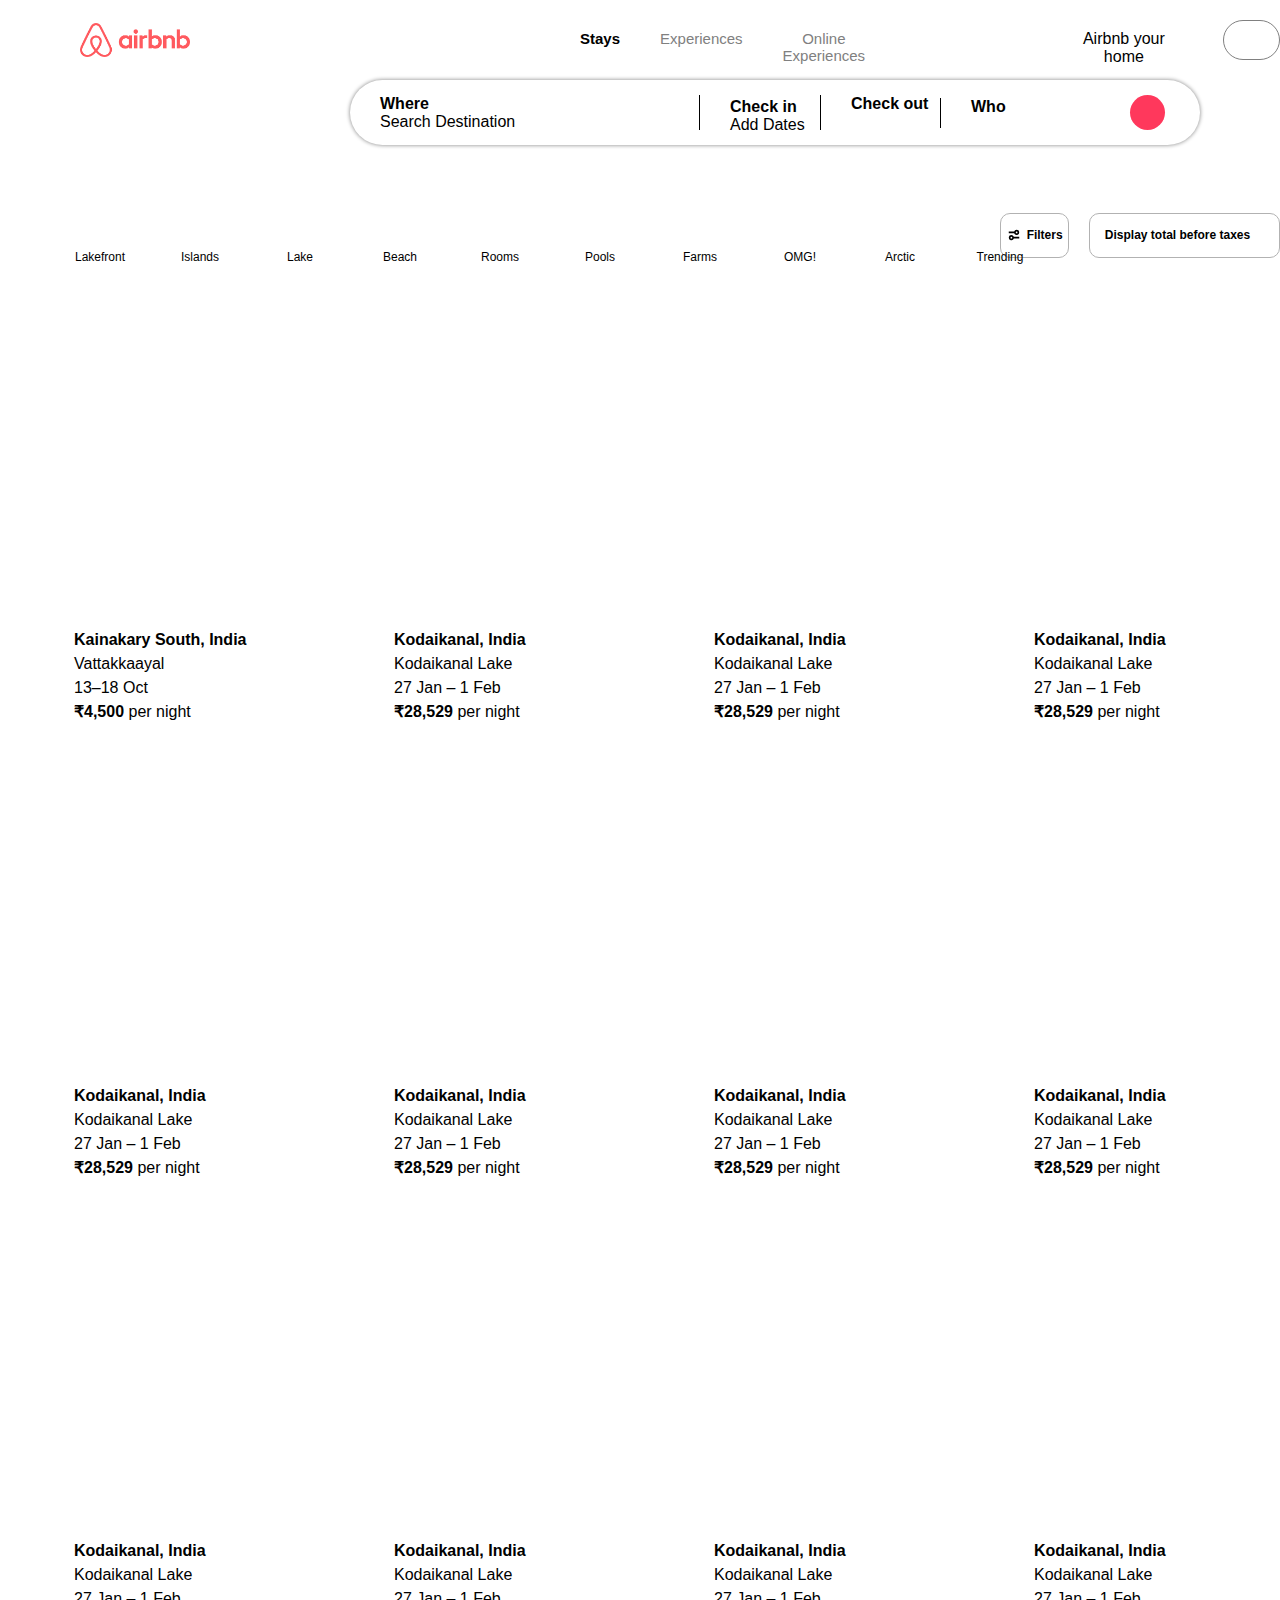
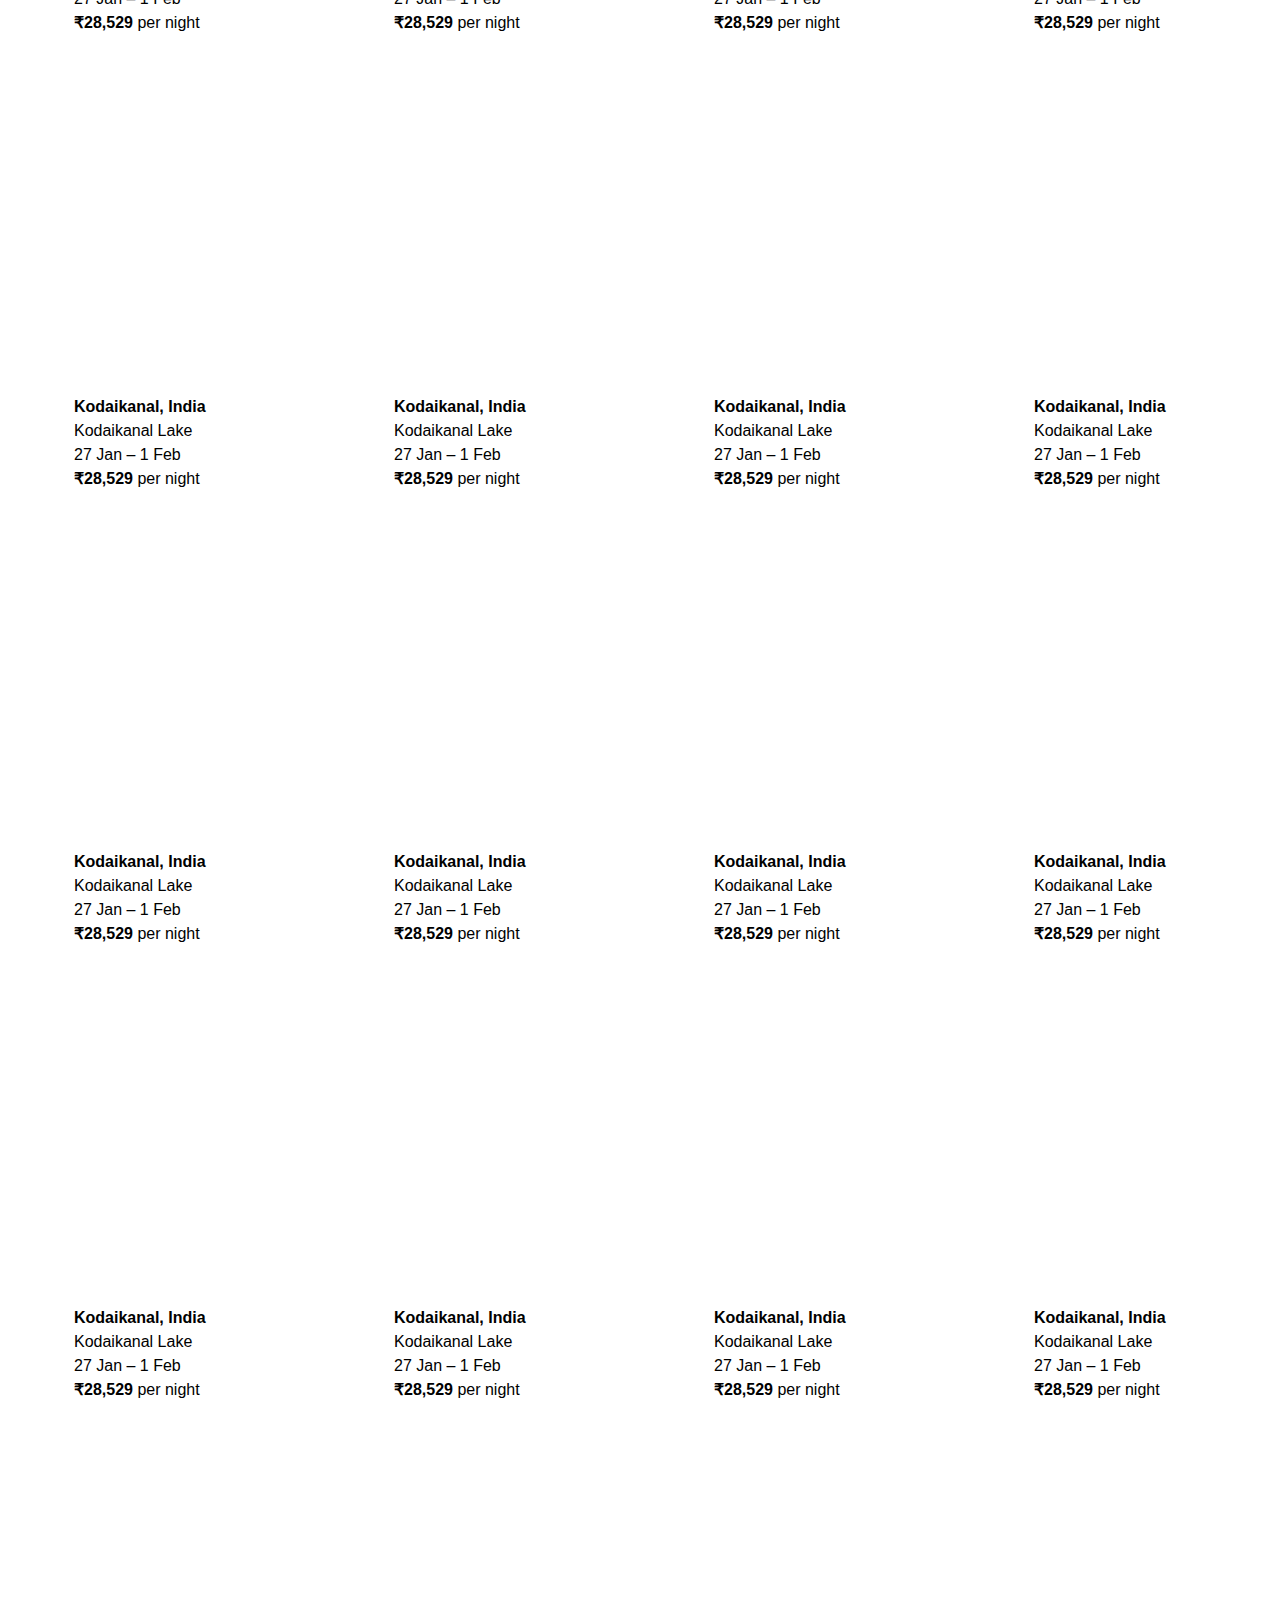
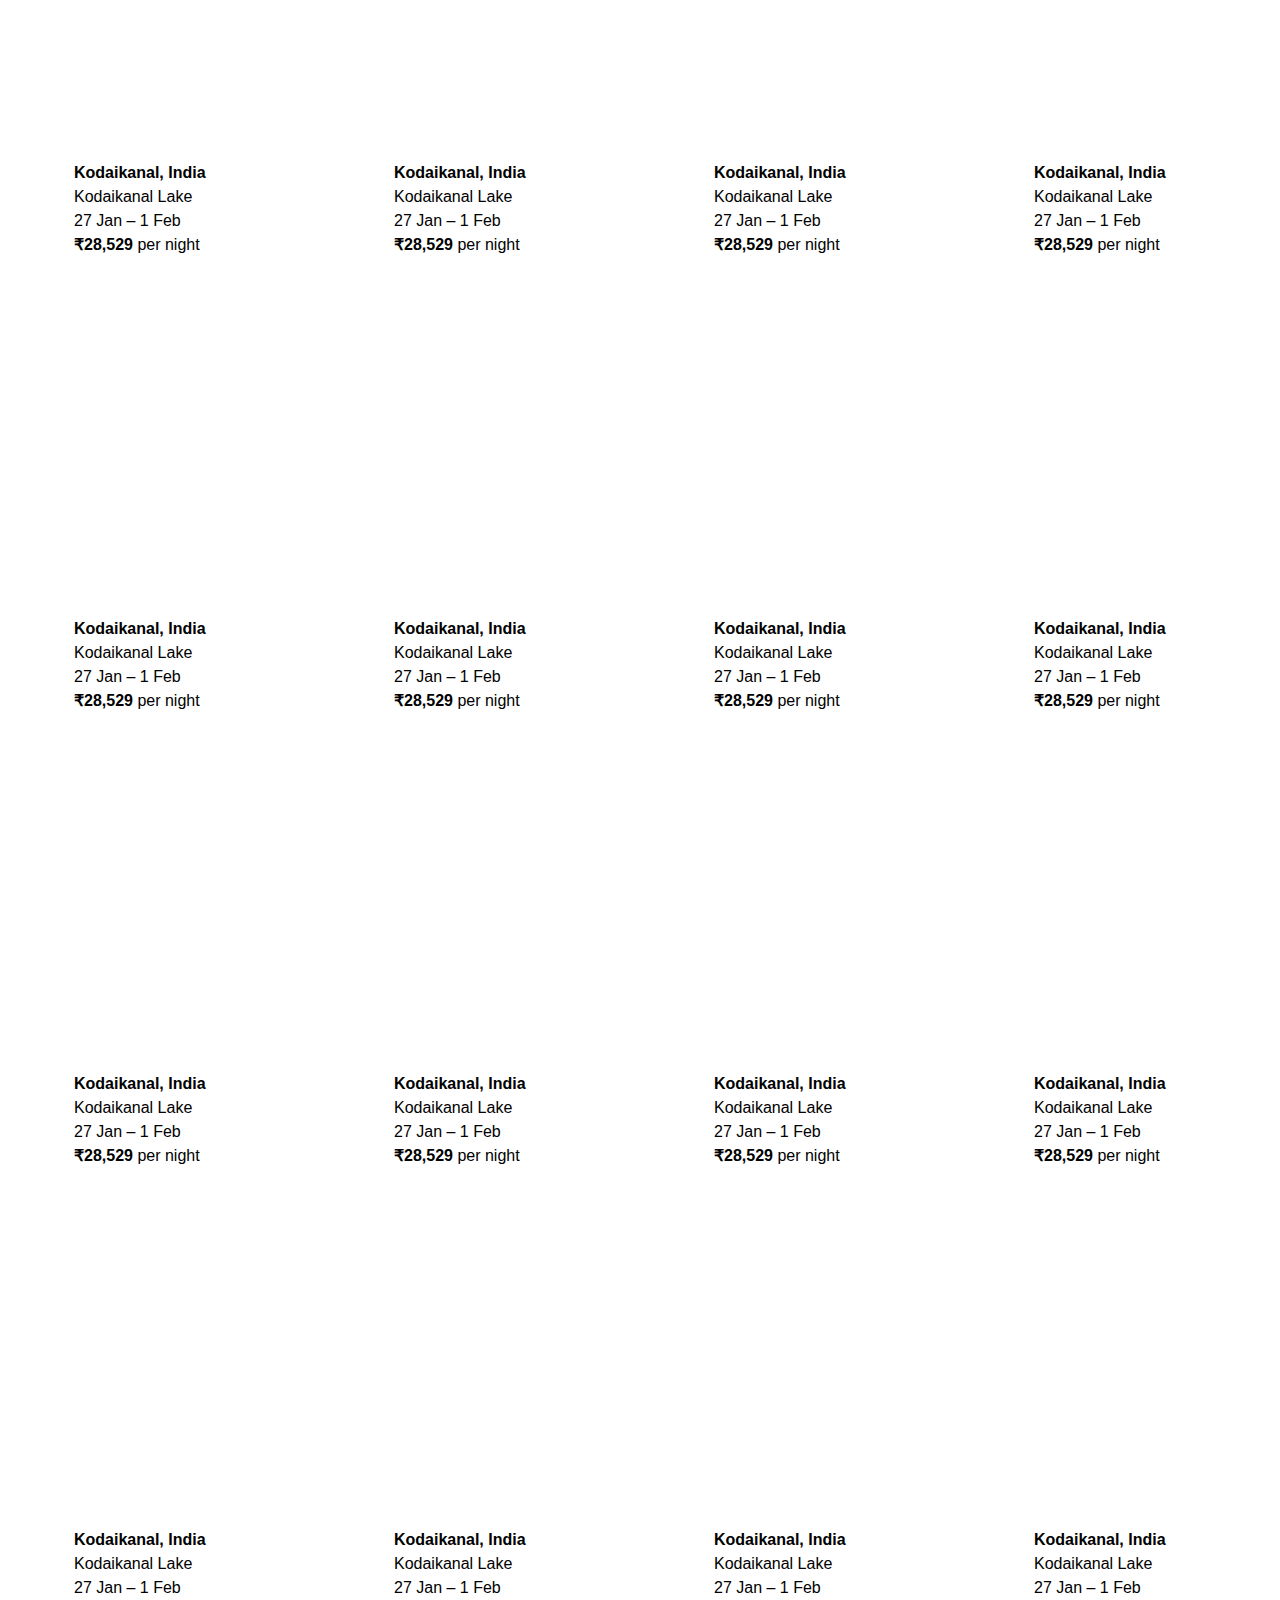
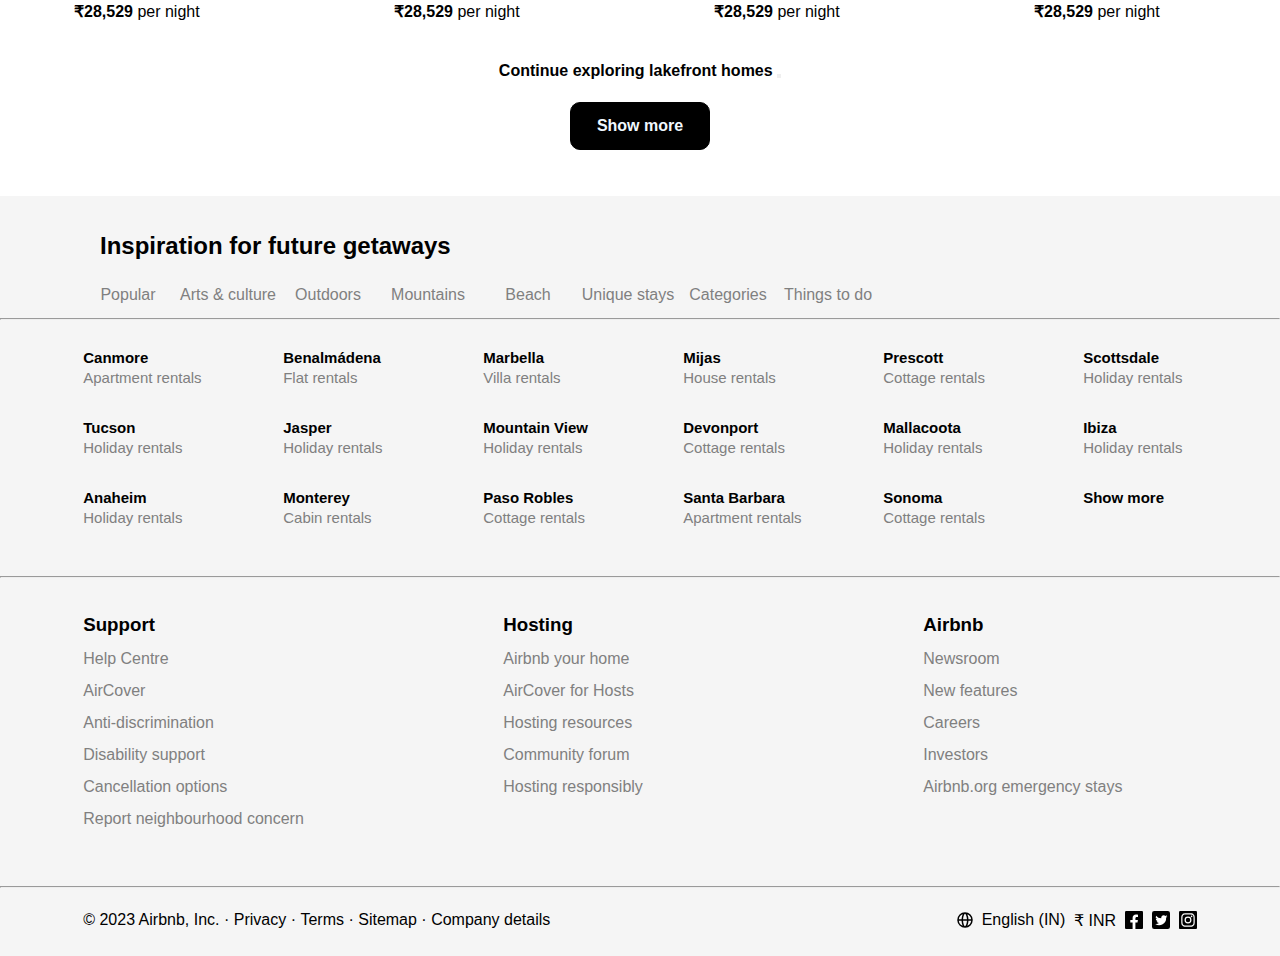
==== index.html @ 38ec82ce "stable" ====
<!DOCTYPE html>
<html lang="en">

<head>
  <meta charset="UTF-8" />
  <meta name="viewport" content="width=device-width, initial-scale=1.0" />
  <title>airbnb</title>
  <link rel="stylesheet" href="./Pages/AirbnbHome.css" />
  <link rel="stylesheet" href="https://cdnjs.cloudflare.com/ajax/libs/font-awesome/6.4.2/css/all.min.css"
    integrity="sha512-z3gLpd7yknf1YoNbCzqRKc4qyor8gaKU1qmn+CShxbuBusANI9QpRohGBreCFkKxLhei6S9CQXFEbbKuqLg0DA=="
    crossorigin="anonymous" referrerpolicy="no-referrer" />
  <link rel="icon" type="image/x-icon" href="/favicon.png">
</head>

<body>
  <header>
    <div id="header">
      <a href="/index.html">
        <div id="img1"></div>
      </a>

      <div id="navtop">
        <div class="text"><b>Stays</b></div>
        <div class="text" style="color: gray;">Experiences</div>
        <div class="text" style="color: gray;">Online Experiences</div>
      </div>
      <div id="text">Airbnb your home</div>
      <div><i class="fa-solid fa-globe" id="globe"></i></div>

      <div id="login">
        <i class="fa-solid fa-bars"></i>
        &nbsp; &nbsp;
        <a href="./Pages/Login.html">
          <i class="fa-solid fa-circle-user" style="font-size: 27px" id="user"></i>
        </a>
      </div>
    </div>
    <div id="ptsearch">
      <div id="search">
        <div class="navtext" id="navtext1">
          <b>Where</b>
          <p>Search Destination</p>
        </div>
        <div class="navtext" id="navtext2"><b>Check in</b>
          <p>Add Dates</p>
        </div>
        <div class="navtext" id="navtext3"><b>Check out</b>
          <p></p>
        </div>
        <div class="navtext" id="navtext4"><b>Who</b></div>
        <div class="slogo">
          <i class="fa-solid fa-magnifying-glass" style="color: #ffffff"></i>
        </div>
      </div>
    </div>
  </header>
  <nav>
    <div id="option">
      <div id="icon">
        <a class="icons" href="./Pages/Lakefront.html">
          <div>
            <div class="img">
              <img src="https://a0.muscache.com/pictures/677a041d-7264-4c45-bb72-52bff21eb6e8.jpg" alt="" />
            </div>
            <div class="name">Lakefront</div>
          </div>
        </a>
        <a class="icons" href="./Pages/Islands.html">
          <div>
            <div class="img">
              <img src="https://a0.muscache.com/pictures/8e507f16-4943-4be9-b707-59bd38d56309.jpg" alt="" />
            </div>
            <div class="name">Islands</div>
          </div>
        </a>
        <a class="icons" href="./Pages/Lake.html">
          <div>
            <div class="img">
              <img src="https://a0.muscache.com/pictures/a4634ca6-1407-4864-ab97-6e141967d782.jpg" alt="" />
            </div>
            <div class="name">Lake</div>
          </div>
        </a>
        <a class="icons" href="./Pages/Beach.html">
          <div>
            <div class="img">
              <img src="https://a0.muscache.com/pictures/10ce1091-c854-40f3-a2fb-defc2995bcaf.jpg" alt="" />
            </div>
            <div class="name">Beach</div>
          </div>
        </a>
        <a class="icons" href="./Pages/Rooms.html">
          <div>
            <div class="img">
              <img src="https://a0.muscache.com/pictures/7630c83f-96a8-4232-9a10-0398661e2e6f.jpg" alt="" />
            </div>
            <div class="name">Rooms</div>
          </div>
        </a>

        <a class="icons" href="./Pages/Pools.html">
          <div>
            <div class="img">
              <img src="https://a0.muscache.com/pictures/3fb523a0-b622-4368-8142-b5e03df7549b.jpg" alt="" />
            </div>
            <div class="name">Pools</div>
          </div>
        </a>

        <a class="icons" href="./Pages/Farms.html">
          <div>
            <div class="img">
              <img src="https://a0.muscache.com/pictures/aaa02c2d-9f0d-4c41-878a-68c12ec6c6bd.jpg" alt="" />
            </div>
            <div class="name">Farms</div>
          </div>
        </a>

        <a class="icons" href="./Pages/OMG!.html">
          <div>
            <div class="img">
              <img src="https://a0.muscache.com/pictures/c5a4f6fc-c92c-4ae8-87dd-57f1ff1b89a6.jpg" alt="" />
            </div>
            <div class="name">OMG!</div>
          </div>
        </a>

        <a class="icons" href="./Pages/Arctic.html">
          <div>
            <div class="img">
              <img src="https://a0.muscache.com/pictures/8b44f770-7156-4c7b-b4d3-d92549c8652f.jpg" alt="" />
            </div>
            <div class="name">Arctic</div>
          </div>
        </a>

        <a class="icons" href="./Pages/Trending.html">
          <div>
            <div class="img">
              <img src="https://a0.muscache.com/pictures/3726d94b-534a-42b8-bca0-a0304d912260.jpg" alt="" />
            </div>
            <div class="name">Trending</div>
          </div>
        </a>

      </div>
      <div id="filter">
        <svg xmlns="http://www.w3.org/2000/svg" viewBox="0 0 16 16" style="
              display: block;
              height: 14px;
              width: 14px;
              fill: currentColor;
            " aria-hidden="true" role="presentation" focusable="false">
          <path
            d="M5 8a3 3 0 0 1 2.83 2H14v2H7.83A3 3 0 1 1 5 8zm0 2a1 1 0 1 0 0 2 1 1 0 0 0 0-2zm6-8a3 3 0 1 1-2.83 4H2V4h6.17A3 3 0 0 1 11 2zm0 2a1 1 0 1 0 0 2 1 1 0 0 0 0-2z">
          </path>
        </svg>
        <span style="font-size: 12px"><b>Filters</b> </span>
      </div>
      <div id="display" style="font-size: 12px">
        <b>Display total before taxes</b>
        <span id="span"><i class="fa-solid fa-toggle-on fa-rotate-180 asd" style="color: #9a9b9e"></i></span>
      </div>
    </div>
  </nav>
  <br />
  <article>
    <div class="parent">
      <div class="child1" style="
            background-image: url(https://a0.muscache.com/im/pictures/miso/Hosting-14581361/original/7687891f-b0b4-4444-840e-86af2f0f30b9.jpeg?im_w=720);
          ">
        <i class="fa-regular fa-heart love" style="color: #ffffff"></i>
      </div>
      <div class="child2">
        <p><b>Kainakary South, India</b></p>
        <p>Vattakkaayal</p>
        <p>13–18 Oct</p>
        <p><b>₹4,500</b> per night</p>
      </div>
    </div>
    <div class="parent">
      <div class="child1" style="
            background-image: url(https://a0.muscache.com/im/pictures/miso/Hosting-51720528/original/b62b92b5-deeb-4991-a2cf-df3c7bfcbf87.jpeg?im_w=720);
          ">
        <i class="fa-regular fa-heart love" style="color: #ffffff"></i>
      </div>
      <div class="child2">
        <p><b>Kodaikanal, India</b></p>
        <p>Kodaikanal Lake</p>
        <p>27 Jan – 1 Feb</p>
        <p><b>₹28,529</b> per night</p>
      </div>
    </div>
    <div class="parent">
      <div class="child1" style="
            background-image: url(https://a0.muscache.com/im/pictures/miso/Hosting-790233667694503683/original/e338970b-805c-4fee-8dcc-8abeedc672d6.jpeg?im_w=720);
          ">
        <i class="fa-regular fa-heart love" style="color: #ffffff"></i>
      </div>
      <div class="child2">
        <p><b>Kodaikanal, India</b></p>
        <p>Kodaikanal Lake</p>
        <p>27 Jan – 1 Feb</p>
        <p><b>₹28,529</b> per night</p>
      </div>
    </div>
    <div class="parent">
      <div class="child1" style="
            background-image: url(https://a0.muscache.com/im/pictures/9a374478-fa6f-4cbb-b685-5bdcf4bbe5bd.jpg?im_w=720);
          ">
        <i class="fa-regular fa-heart love" style="color: #ffffff"></i>
      </div>
      <div class="child2">
        <p><b>Kodaikanal, India</b></p>
        <p>Kodaikanal Lake</p>
        <p>27 Jan – 1 Feb</p>
        <p><b>₹28,529</b> per night</p>
      </div>
    </div>
    <div class="parent">
      <div class="child1" style="
            background-image: url(https://a0.muscache.com/im/pictures/c035a485-ae5a-4a3f-99de-05ec44099a7c.jpg?im_w=720);
          ">
        <i class="fa-regular fa-heart love" style="color: #ffffff"></i>
      </div>
      <div class="child2">
        <p><b>Kodaikanal, India</b></p>
        <p>Kodaikanal Lake</p>
        <p>27 Jan – 1 Feb</p>
        <p><b>₹28,529</b> per night</p>
      </div>
    </div>
    <div class="parent">
      <div class="child1" style="
            background-image: url(https://a0.muscache.com/im/pictures/miso/Hosting-981108796612895780/original/a65dd65f-4eac-4738-86b7-54b2b18ed8e2.jpeg?im_w=720);
          ">
        <i class="fa-regular fa-heart love" style="color: #ffffff"></i>
      </div>
      <div class="child2">
        <p><b>Kodaikanal, India</b></p>
        <p>Kodaikanal Lake</p>
        <p>27 Jan – 1 Feb</p>
        <p><b>₹28,529</b> per night</p>
      </div>
    </div>
    <div class="parent">
      <div class="child1" style="
            background-image: url(https://a0.muscache.com/im/pictures/miso/Hosting-738146574801149853/original/679b0a7b-edd1-4e84-90ce-649faa59d637.jpeg?im_w=720);
          ">
        <i class="fa-regular fa-heart love" style="color: #ffffff"></i>
      </div>
      <div class="child2">
        <p><b>Kodaikanal, India</b></p>
        <p>Kodaikanal Lake</p>
        <p>27 Jan – 1 Feb</p>
        <p><b>₹28,529</b> per night</p>
      </div>
    </div>
    <div class="parent">
      <div class="child1" style="
            background-image: url(https://a0.muscache.com/im/pictures/66251c9b-2f50-44c4-8372-7357486e888c.jpg?im_w=720);
          ">
        <i class="fa-regular fa-heart love" style="color: #ffffff"></i>
      </div>
      <div class="child2">
        <p><b>Kodaikanal, India</b></p>
        <p>Kodaikanal Lake</p>
        <p>27 Jan – 1 Feb</p>
        <p><b>₹28,529</b> per night</p>
      </div>
    </div>
    <div class="parent">
      <div class="child1" style="
            background-image: url(https://a0.muscache.com/im/pictures/12be7d4b-763a-47ea-85a1-07f77d721aa9.jpg?im_w=720);
          ">
        <i class="fa-regular fa-heart love" style="color: #ffffff"></i>
      </div>
      <div class="child2">
        <p><b>Kodaikanal, India</b></p>
        <p>Kodaikanal Lake</p>
        <p>27 Jan – 1 Feb</p>
        <p><b>₹28,529</b> per night</p>
      </div>
    </div>
    <div class="parent">
      <div class="child1" style="
            background-image: url(https://a0.muscache.com/im/pictures/miso/Hosting-37462580/original/6c04e926-b0c4-4e48-a90d-7dc8e5907770.jpeg?im_w=720);
          ">
        <i class="fa-regular fa-heart love" style="color: #ffffff"></i>
      </div>
      <div class="child2">
        <p><b>Kodaikanal, India</b></p>
        <p>Kodaikanal Lake</p>
        <p>27 Jan – 1 Feb</p>
        <p><b>₹28,529</b> per night</p>
      </div>
    </div>
    <div class="parent">
      <div class="child1" style="
            background-image: url(https://a0.muscache.com/im/pictures/5563bb2c-cd62-4499-bbc3-d86ff58d4005.jpg?im_w=720);
          ">
        <i class="fa-regular fa-heart love" style="color: #ffffff"></i>
      </div>
      <div class="child2">
        <p><b>Kodaikanal, India</b></p>
        <p>Kodaikanal Lake</p>
        <p>27 Jan – 1 Feb</p>
        <p><b>₹28,529</b> per night</p>
      </div>
    </div>
    <div class="parent">
      <div class="child1" style="
            background-image: url(https://a0.muscache.com/im/pictures/miso/Hosting-837386024022844985/original/34de46f5-c129-496b-a33a-ca9811f4a3f8.jpeg?im_w=720);
          ">
        <i class="fa-regular fa-heart love" style="color: #ffffff"></i>
      </div>
      <div class="child2">
        <p><b>Kodaikanal, India</b></p>
        <p>Kodaikanal Lake</p>
        <p>27 Jan – 1 Feb</p>
        <p><b>₹28,529</b> per night</p>
      </div>
    </div>
    <div class="parent">
      <div class="child1" style="
            background-image: url(https://a0.muscache.com/im/pictures/8409860/c7234a9e_original.jpg?im_w=720);
          ">
        <i class="fa-regular fa-heart love" style="color: #ffffff"></i>
      </div>
      <div class="child2">
        <p><b>Kodaikanal, India</b></p>
        <p>Kodaikanal Lake</p>
        <p>27 Jan – 1 Feb</p>
        <p><b>₹28,529</b> per night</p>
      </div>
    </div>
    <div class="parent">
      <div class="child1" style="
            background-image: url(https://a0.muscache.com/im/pictures/miso/Hosting-830541419597327626/original/c94c8053-19c6-4028-8956-7acf8c6befd8.jpeg?im_w=720);
          ">
        <i class="fa-regular fa-heart love" style="color: #ffffff"></i>
      </div>
      <div class="child2">
        <p><b>Kodaikanal, India</b></p>
        <p>Kodaikanal Lake</p>
        <p>27 Jan – 1 Feb</p>
        <p><b>₹28,529</b> per night</p>
      </div>
    </div>
    <div class="parent">
      <div class="child1" style="
            background-image: url(https://a0.muscache.com/im/pictures/miso/Hosting-959232694256663425/original/07106b78-81c7-4b75-834a-9ca0a26751bb.jpeg?im_w=720);
          ">
        <i class="fa-regular fa-heart love" style="color: #ffffff"></i>
      </div>
      <div class="child2">
        <p><b>Kodaikanal, India</b></p>
        <p>Kodaikanal Lake</p>
        <p>27 Jan – 1 Feb</p>
        <p><b>₹28,529</b> per night</p>
      </div>
    </div>
    <div class="parent">
      <div class="child1" style="
            background-image: url(https://a0.muscache.com/im/pictures/miso/Hosting-54388500/original/46568818-e2eb-4e05-bf61-0a961194706a.jpeg?im_w=720);
          ">
        <i class="fa-regular fa-heart love" style="color: #ffffff"></i>
      </div>
      <div class="child2">
        <p><b>Kodaikanal, India</b></p>
        <p>Kodaikanal Lake</p>
        <p>27 Jan – 1 Feb</p>
        <p><b>₹28,529</b> per night</p>
      </div>
    </div>
    <div class="parent">
      <div class="child1" style="
            background-image: url(https://a0.muscache.com/im/pictures/miso/Hosting-924368218447045064/original/69bb902f-2f78-47c9-927d-1d5540fc2128.jpeg?im_w=720);
          ">
        <i class="fa-regular fa-heart love" style="color: #ffffff"></i>
      </div>
      <div class="child2">
        <p><b>Kodaikanal, India</b></p>
        <p>Kodaikanal Lake</p>
        <p>27 Jan – 1 Feb</p>
        <p><b>₹28,529</b> per night</p>
      </div>
    </div>
    <div class="parent">
      <div class="child1" style="
            background-image: url(https://a0.muscache.com/im/pictures/miso/Hosting-837394104624606884/original/f27e42b3-3f6c-44b6-a164-50dd96119382.jpeg?im_w=720);
          ">
        <i class="fa-regular fa-heart love" style="color: #ffffff"></i>
      </div>
      <div class="child2">
        <p><b>Kodaikanal, India</b></p>
        <p>Kodaikanal Lake</p>
        <p>27 Jan – 1 Feb</p>
        <p><b>₹28,529</b> per night</p>
      </div>
    </div>
    <div class="parent">
      <div class="child1" style="
            background-image: url(https://a0.muscache.com/im/pictures/miso/Hosting-696251951098942075/original/e7d4fe96-d6f0-444d-ae73-82921fadae4f.jpeg?im_w=720);
          ">
        <i class="fa-regular fa-heart love" style="color: #ffffff"></i>
      </div>
      <div class="child2">
        <p><b>Kodaikanal, India</b></p>
        <p>Kodaikanal Lake</p>
        <p>27 Jan – 1 Feb</p>
        <p><b>₹28,529</b> per night</p>
      </div>
    </div>
    <div class="parent">
      <div class="child1" style="
            background-image: url(https://a0.muscache.com/im/pictures/e56d3f29-8f49-4e62-adda-c90449f387cd.jpg?im_w=720);
          ">
        <i class="fa-regular fa-heart love" style="color: #ffffff"></i>
      </div>
      <div class="child2">
        <p><b>Kodaikanal, India</b></p>
        <p>Kodaikanal Lake</p>
        <p>27 Jan – 1 Feb</p>
        <p><b>₹28,529</b> per night</p>
      </div>
    </div>
    <div class="parent">
      <div class="child1" style="
            background-image: url(https://a0.muscache.com/im/pictures/miso/Hosting-28272031/original/80668523-9f10-406c-8073-707dffd18b61.jpeg?im_w=720);
          ">
        <i class="fa-regular fa-heart love" style="color: #ffffff"></i>
      </div>
      <div class="child2">
        <p><b>Kodaikanal, India</b></p>
        <p>Kodaikanal Lake</p>
        <p>27 Jan – 1 Feb</p>
        <p><b>₹28,529</b> per night</p>
      </div>
    </div>
    <div class="parent">
      <div class="child1" style="
            background-image: url(https://a0.muscache.com/im/pictures/c7c7c26a-7c4f-4b81-a7e2-0273aee20711.jpg?im_w=720);
          ">
        <i class="fa-regular fa-heart love" style="color: #ffffff"></i>
      </div>
      <div class="child2">
        <p><b>Kodaikanal, India</b></p>
        <p>Kodaikanal Lake</p>
        <p>27 Jan – 1 Feb</p>
        <p><b>₹28,529</b> per night</p>
      </div>
    </div>
    <div class="parent">
      <div class="child1" style="
            background-image: url(https://a0.muscache.com/im/pictures/75e32038-f42d-47ac-8f57-9e4a3ec4e34c.jpg?im_w=720);
          ">
        <i class="fa-regular fa-heart love" style="color: #ffffff"></i>
      </div>
      <div class="child2">
        <p><b>Kodaikanal, India</b></p>
        <p>Kodaikanal Lake</p>
        <p>27 Jan – 1 Feb</p>
        <p><b>₹28,529</b> per night</p>
      </div>
    </div>
    <div class="parent">
      <div class="child1" style="
            background-image: url(https://a0.muscache.com/im/pictures/0a8a77a4-a39d-4e36-8a6b-4b15c1367721.jpg?im_w=720);
          ">
        <i class="fa-regular fa-heart love" style="color: #ffffff"></i>
      </div>
      <div class="child2">
        <p><b>Kodaikanal, India</b></p>
        <p>Kodaikanal Lake</p>
        <p>27 Jan – 1 Feb</p>
        <p><b>₹28,529</b> per night</p>
      </div>
    </div>
    <div class="parent">
      <div class="child1" style="
            background-image: url(https://a0.muscache.com/im/pictures/4ae851cf-7f22-41df-8518-d737961866f5.jpg?im_w=720);
          ">
        <i class="fa-regular fa-heart love" style="color: #ffffff"></i>
      </div>
      <div class="child2">
        <p><b>Kodaikanal, India</b></p>
        <p>Kodaikanal Lake</p>
        <p>27 Jan – 1 Feb</p>
        <p><b>₹28,529</b> per night</p>
      </div>
    </div>
    <div class="parent">
      <div class="child1" style="
            background-image: url(https://a0.muscache.com/im/pictures/c7c7c26a-7c4f-4b81-a7e2-0273aee20711.jpg?im_w=720);
          ">
        <i class="fa-regular fa-heart love" style="color: #ffffff"></i>
      </div>
      <div class="child2">
        <p><b>Kodaikanal, India</b></p>
        <p>Kodaikanal Lake</p>
        <p>27 Jan – 1 Feb</p>
        <p><b>₹28,529</b> per night</p>
      </div>
    </div>
    <div class="parent">
      <div class="child1" style="
            background-image: url(https://a0.muscache.com/im/pictures/miso/Hosting-738161906652663341/original/6c407958-f746-4dc5-b2c9-ee14006a16eb.jpeg?im_w=720);
          ">
        <i class="fa-regular fa-heart love" style="color: #ffffff"></i>
      </div>
      <div class="child2">
        <p><b>Kodaikanal, India</b></p>
        <p>Kodaikanal Lake</p>
        <p>27 Jan – 1 Feb</p>
        <p><b>₹28,529</b> per night</p>
      </div>
    </div>
    <div class="parent">
      <div class="child1" style="
            background-image: url(https://a0.muscache.com/im/pictures/71b77a37-072e-4814-ab89-292dbe089cd9.jpg?im_w=720);
          ">
        <i class="fa-regular fa-heart love" style="color: #ffffff"></i>
      </div>
      <div class="child2">
        <p><b>Kodaikanal, India</b></p>
        <p>Kodaikanal Lake</p>
        <p>27 Jan – 1 Feb</p>
        <p><b>₹28,529</b> per night</p>
      </div>
    </div>
    <div class="parent">
      <div class="child1" style="
            background-image: url(https://a0.muscache.com/im/pictures/miso/Hosting-637521886096719561/original/869821ea-0d60-4faf-a36c-625029fbbfdc.jpeg?im_w=720);
          ">
        <i class="fa-regular fa-heart love" style="color: #ffffff"></i>
      </div>
      <div class="child2">
        <p><b>Kodaikanal, India</b></p>
        <p>Kodaikanal Lake</p>
        <p>27 Jan – 1 Feb</p>
        <p><b>₹28,529</b> per night</p>
      </div>
    </div>
    <div class="parent">
      <div class="child1" style="
            background-image: url(https://a0.muscache.com/im/pictures/miso/Hosting-801042509583503285/original/350eefde-d10a-4c8d-aafc-ec88254f5700.jpeg?im_w=720);
          ">
        <i class="fa-regular fa-heart love" style="color: #ffffff"></i>
      </div>
      <div class="child2">
        <p><b>Kodaikanal, India</b></p>
        <p>Kodaikanal Lake</p>
        <p>27 Jan – 1 Feb</p>
        <p><b>₹28,529</b> per night</p>
      </div>
    </div>
    <div class="parent">
      <div class="child1" style="
            background-image: url(https://a0.muscache.com/im/pictures/miso/Hosting-801063709527180557/original/83b99e6c-0d3c-4987-abd7-37ff3ac6fd1c.jpeg?im_w=720);
          ">
        <i class="fa-regular fa-heart love" style="color: #ffffff"></i>
      </div>
      <div class="child2">
        <p><b>Kodaikanal, India</b></p>
        <p>Kodaikanal Lake</p>
        <p>27 Jan – 1 Feb</p>
        <p><b>₹28,529</b> per night</p>
      </div>
    </div>
    <div class="parent">
      <div class="child1" style="
            background-image: url(https://a0.muscache.com/im/pictures/a2ae0935-8ea5-43a8-a111-165926c83ac7.jpg?im_w=720);
          ">
        <i class="fa-regular fa-heart love" style="color: #ffffff"></i>
      </div>
      <div class="child2">
        <p><b>Kodaikanal, India</b></p>
        <p>Kodaikanal Lake</p>
        <p>27 Jan – 1 Feb</p>
        <p><b>₹28,529</b> per night</p>
      </div>
    </div>
    <div class="parent">
      <div class="child1" style="
            background-image: url(https://a0.muscache.com/im/pictures/2d07972b-c829-456e-ba5d-f5aab0133736.jpg?im_w=720);
          ">
        <i class="fa-regular fa-heart love" style="color: #ffffff"></i>
      </div>
      <div class="child2">
        <p><b>Kodaikanal, India</b></p>
        <p>Kodaikanal Lake</p>
        <p>27 Jan – 1 Feb</p>
        <p><b>₹28,529</b> per night</p>
      </div>
    </div>
    <div class="parent">
      <div class="child1" style="
            background-image: url(https://a0.muscache.com/im/pictures/2b535348-fa20-4532-8e66-17fe78a04642.jpg?im_w=720);
          ">
        <i class="fa-regular fa-heart love" style="color: #ffffff"></i>
      </div>
      <div class="child2">
        <p><b>Kodaikanal, India</b></p>
        <p>Kodaikanal Lake</p>
        <p>27 Jan – 1 Feb</p>
        <p><b>₹28,529</b> per night</p>
      </div>
    </div>
    <div class="parent">
      <div class="child1" style="
            background-image: url(https://a0.muscache.com/im/pictures/69987904/015a422e_original.jpg?im_w=720);
          ">
        <i class="fa-regular fa-heart love" style="color: #ffffff"></i>
      </div>
      <div class="child2">
        <p><b>Kodaikanal, India</b></p>
        <p>Kodaikanal Lake</p>
        <p>27 Jan – 1 Feb</p>
        <p><b>₹28,529</b> per night</p>
      </div>
    </div>
    <div class="parent">
      <div class="child1" style="
            background-image: url(https://a0.muscache.com/im/pictures/miso/Hosting-888826359906290076/original/79c8e4be-75ea-4790-8c25-0637caa8e0de.jpeg?im_w=720);
          ">
        <i class="fa-regular fa-heart love" style="color: #ffffff"></i>
      </div>
      <div class="child2">
        <p><b>Kodaikanal, India</b></p>
        <p>Kodaikanal Lake</p>
        <p>27 Jan – 1 Feb</p>
        <p><b>₹28,529</b> per night</p>
      </div>
    </div>
    <div class="parent">
      <div class="child1" style="
            background-image: url(https://a0.muscache.com/im/pictures/miso/Hosting-948122787106885326/original/9eb89c95-b341-4d5f-be72-62cdc0924e82.jpeg?im_w=720);
          ">
        <i class="fa-regular fa-heart love" style="color: #ffffff"></i>
      </div>
      <div class="child2">
        <p><b>Kodaikanal, India</b></p>
        <p>Kodaikanal Lake</p>
        <p>27 Jan – 1 Feb</p>
        <p><b>₹28,529</b> per night</p>
      </div>
    </div>
    <div class="parent">
      <div class="child1" style="
            background-image: url(https://a0.muscache.com/im/pictures/miso/Hosting-21209715/original/4a770bd5-575b-410a-af3e-38fcf3413330.jpeg?im_w=720);
          ">
        <i class="fa-regular fa-heart love" style="color: #ffffff"></i>
      </div>
      <div class="child2">
        <p><b>Kodaikanal, India</b></p>
        <p>Kodaikanal Lake</p>
        <p>27 Jan – 1 Feb</p>
        <p><b>₹28,529</b> per night</p>
      </div>
    </div>
    <div class="parent">
      <div class="child1" style="
            background-image: url(https://a0.muscache.com/im/pictures/miso/Hosting-900512960248504013/original/b3820974-38c8-48d4-b122-48191f7dec5a.jpeg?im_w=720);
          ">
        <i class="fa-regular fa-heart love" style="color: #ffffff"></i>
      </div>
      <div class="child2">
        <p><b>Kodaikanal, India</b></p>
        <p>Kodaikanal Lake</p>
        <p>27 Jan – 1 Feb</p>
        <p><b>₹28,529</b> per night</p>
      </div>
    </div>
    <div class="parent">
      <div class="child1" style="
            background-image: url(https://a0.muscache.com/im/pictures/miso/Hosting-593008013866152184/original/2037e20c-649c-4103-a479-7fe332063b98.jpeg?im_w=720);
          ">
        <i class="fa-regular fa-heart love" style="color: #ffffff"></i>
      </div>
      <div class="child2">
        <p><b>Kodaikanal, India</b></p>
        <p>Kodaikanal Lake</p>
        <p>27 Jan – 1 Feb</p>
        <p><b>₹28,529</b> per night</p>
      </div>
    </div>
  </article>
  <br /><br /><br />
  <div id="con">
    <b>Continue exploring lakefront homes</b> <button></button>
  </div>
  <div id="show"><b>Show more</b></div>
  <br /><br />
  <footer>
    <br /><br />
    <h2 style="margin-left: 100px"><b>Inspiration for future getaways</b></h2>
    <br />
    <div id="f1">
      <div class="popular">Popular</div>
      <div class="popular">Arts & culture</div>
      <div class="popular">Outdoors</div>
      <div class="popular">Mountains</div>
      <div class="popular">Beach</div>
      <div class="popular">Unique stays</div>
      <div class="popular">Categories</div>
      <div class="popular">Things to do</div>
    </div>
    <hr />
    <br />
    <div id="f2">
      <div class="lowerfooter">
        <p><b>Canmore</b></p>
        <p class="textcolor">Apartment rentals</p>
      </div>
      <div class="lowerfooter">
        <p><b>Benalmádena</b></p>
        <p class="textcolor">Flat rentals</p>
      </div>
      <div class="lowerfooter">
        <p><b>Marbella</b></p>
        <p class="textcolor">Villa rentals</p>
      </div>
      <div class="lowerfooter">
        <p><b>Mijas</b></p>
        <p class="textcolor">House rentals</p>
      </div>
      <div class="lowerfooter">
        <p><b>Prescott</b></p>
        <p class="textcolor">Cottage rentals</p>
      </div>
      <div class="lowerfooter">
        <p><b>Scottsdale</b></p>
        <p class="textcolor">Holiday rentals</p>
      </div>
      <div class="lowerfooter">
        <p><b>Tucson</b></p>
        <p class="textcolor">Holiday rentals</p>
      </div>
      <div class="lowerfooter">
        <p><b>Jasper</b></p>
        <p class="textcolor">Holiday rentals</p>
      </div>
      <div class="lowerfooter">
        <p><b>Mountain View</b></p>
        <p class="textcolor">Holiday rentals</p>
      </div>
      <div class="lowerfooter">
        <p><b>Devonport</b></p>
        <p class="textcolor">Cottage rentals</p>
      </div>
      <div class="lowerfooter">
        <p><b>Mallacoota</b></p>
        <p class="textcolor">Holiday rentals</p>
      </div>
      <div class="lowerfooter">
        <p><b>Ibiza</b></p>
        <p class="textcolor">Holiday rentals</p>
      </div>
      <div class="lowerfooter">
        <p><b>Anaheim</b></p>
        <p class="textcolor">Holiday rentals</p>
      </div>
      <div class="lowerfooter">
        <p><b>Monterey</b></p>
        <p class="textcolor">Cabin rentals</p>
      </div>
      <div class="lowerfooter">
        <p><b>Paso Robles</b></p>
        <p class="textcolor">Cottage rentals</p>
      </div>
      <div class="lowerfooter">
        <p><b>Santa Barbara</b></p>
        <p class="textcolor">Apartment rentals</p>
      </div>
      <div class="lowerfooter">
        <p><b>Sonoma</b></p>
        <p class="textcolor">Cottage rentals</p>
      </div>
      <div class="lowerfooter">
        <p>
          <b>Show more</b><i class="fa-solid fa-chevron-down" style="color: #000000"></i>
        </p>
      </div>
    </div>
    <br />
    <hr />
    <br />
    <div id="f3">
      <div class="childf3">
        <h3>Support</h3>
        <p class="f31">Help Centre</p>
        <p class="f31">AirCover</p>
        <p class="f31">Anti-discrimination</p>
        <p class="f31">Disability support</p>
        <p class="f31">Cancellation options</p>
        <p class="f31">Report neighbourhood concern</p>
      </div>
      <div class="childf3">
        <h3>Hosting</h3>
        <p class="f31">Airbnb your home</p>
        <p class="f31">AirCover for Hosts</p>
        <p class="f31">Hosting resources</p>
        <p class="f31">Community forum</p>
        <p class="f31">Hosting responsibly</p>
      </div>
      <div class="childf3">
        <h3>Airbnb</h3>
        <p class="f31">Newsroom</p>
        <p class="f31">New features</p>
        <p class="f31">Careers</p>
        <p class="f31">Investors</p>
        <p class="f31">Airbnb.org emergency stays</p>
      </div>
    </div>
    <hr />
    <br />
    <div id="f4">
      <div id="f41">
        <div>
          © 2023 Airbnb,
          Inc.<span>&nbsp;&#183;&nbsp;</span>Privacy<span>&nbsp;&#183;&nbsp;</span>Terms<span>&nbsp;&#183;&nbsp;</span>Sitemap<span>&nbsp;&#183;&nbsp;</span>Company
          details
        </div>
      </div>
      <div id="f42">
        <svg xmlns="http://www.w3.org/2000/svg" viewBox="0 0 16 16" style="
              display: block;
              height: 16px;
              width: 16px;
              fill: currentColor;
            " aria-hidden="true" role="presentation" focusable="false">
          <path
            d="M8 .25a7.77 7.77 0 0 1 7.75 7.78 7.75 7.75 0 0 1-7.52 7.72h-.25A7.75 7.75 0 0 1 .25 8.24v-.25A7.75 7.75 0 0 1 8 .25zm1.95 8.5h-3.9c.15 2.9 1.17 5.34 1.88 5.5H8c.68 0 1.72-2.37 1.93-5.23zm4.26 0h-2.76c-.09 1.96-.53 3.78-1.18 5.08A6.26 6.26 0 0 0 14.17 9zm-9.67 0H1.8a6.26 6.26 0 0 0 3.94 5.08 12.59 12.59 0 0 1-1.16-4.7l-.03-.38zm1.2-6.58-.12.05a6.26 6.26 0 0 0-3.83 5.03h2.75c.09-1.83.48-3.54 1.06-4.81zm2.25-.42c-.7 0-1.78 2.51-1.94 5.5h3.9c-.15-2.9-1.18-5.34-1.89-5.5h-.07zm2.28.43.03.05a12.95 12.95 0 0 1 1.15 5.02h2.75a6.28 6.28 0 0 0-3.93-5.07z">
          </path>
        </svg>
        <span>&nbsp;&nbsp;</span>
        English (IN) <span>&nbsp;&nbsp;</span> ₹ INR
        <span>&nbsp;&nbsp;</span>
        <svg xmlns="http://www.w3.org/2000/svg" viewBox="0 0 32 32" style="
              display: block;
              height: 18px;
              width: 18px;
              fill: currentColor;
            " aria-label="Navigate to Facebook" role="img" focusable="false">
          <path d="M30 0a2 2 0 0 1 2 2v28a2 2 0 0 1-2 2H2a2 2 0 0 1-2-2V2a2 2 0 0 1 2-2z"></path>
          <path fill="#fff"
            d="M22.94 16H18.5v-3c0-1.27.62-2.5 2.6-2.5h2.02V6.56s-1.83-.31-3.58-.31c-3.65 0-6.04 2.21-6.04 6.22V16H9.44v4.62h4.06V32h5V20.62h3.73z">
          </path>
        </svg>
        <span>&nbsp;&nbsp;</span>
        <svg xmlns="http://www.w3.org/2000/svg" viewBox="0 0 32 32" style="
              display: block;
              height: 18px;
              width: 18px;
              fill: currentColor;
            " aria-label="Navigate to Twitter" role="img" focusable="false">
          <path d="M32 4v24a4 4 0 0 1-4 4H4a4 4 0 0 1-4-4V4a4 4 0 0 1 4-4h24a4 4 0 0 1 4 4z"></path>
          <path fill="#fff"
            d="M18.66 7.99a4.5 4.5 0 0 0-2.28 4.88A12.31 12.31 0 0 1 7.3 8.25a4.25 4.25 0 0 0 1.38 5.88c-.69 0-1.38-.13-2-.44a4.54 4.54 0 0 0 3.5 4.31 4.3 4.3 0 0 1-2 .06 4.64 4.64 0 0 0 4.19 3.13A8.33 8.33 0 0 1 5.8 23a12.44 12.44 0 0 0 19.32-11.19A7.72 7.72 0 0 0 27.3 9.5a8.3 8.3 0 0 1-2.5.75 4.7 4.7 0 0 0 2-2.5c-.87.5-1.81.87-2.81 1.06a4.5 4.5 0 0 0-5.34-.83z">
          </path>
        </svg>
        <span>&nbsp;&nbsp;</span>
        <svg xmlns="http://www.w3.org/2000/svg" viewBox="0 0 32 32" style="
              display: block;
              height: 18px;
              width: 18px;
              fill: currentColor;
            " aria-label="Navigate to Instagram" role="img" focusable="false">
          <path d="M30 0H2a2 2 0 0 0-2 2v28c0 1.1.9 2 2 2h28a2 2 0 0 0 2-2V2a2 2 0 0 0-2-2z"></path>
          <path fill="#fff"
            d="M15.71 4h1.25c2.4 0 2.85.02 3.99.07 1.28.06 2.15.26 2.91.56.79.3 1.46.72 2.13 1.38.6.6 1.08 1.33 1.38 2.13l.02.06c.28.74.48 1.58.54 2.8l.01.4c.05 1.02.06 1.63.06 4.4v.92c0 2.6-.02 3.05-.07 4.23a8.78 8.78 0 0 1-.56 2.91c-.3.8-.77 1.53-1.38 2.13a5.88 5.88 0 0 1-2.13 1.38l-.06.02c-.74.28-1.59.48-2.8.53l-.4.02c-1.02.05-1.63.06-4.4.06h-.92a73.1 73.1 0 0 1-4.23-.07 8.78 8.78 0 0 1-2.91-.56c-.8-.3-1.53-.77-2.13-1.38a5.88 5.88 0 0 1-1.38-2.13l-.02-.06a8.84 8.84 0 0 1-.54-2.8l-.01-.37A84.75 84.75 0 0 1 4 16.29v-1c0-2.62.02-3.06.07-4.24.06-1.26.26-2.13.55-2.88l.01-.03c.3-.8.77-1.53 1.38-2.13a5.88 5.88 0 0 1 2.13-1.38l.06-.02a8.84 8.84 0 0 1 2.8-.54l.37-.01C12.39 4 12.99 4 15.71 4zm.91 2.16h-1.24c-2.3 0-2.91.01-3.81.05l-.42.02c-1.17.05-1.8.25-2.23.41-.56.22-.96.48-1.38.9-.4.41-.67.8-.88 1.35l-.03.06a6.7 6.7 0 0 0-.4 2.2l-.02.45c-.04.9-.05 1.53-.05 3.94v1.08c0 2.64.02 3.05.07 4.23v.07c.06 1.13.25 1.74.42 2.16.21.56.47.96.9 1.38.4.4.8.67 1.34.88l.06.03a6.7 6.7 0 0 0 2.2.4l.45.02c.9.04 1.53.05 3.94.05h1.08c2.64 0 3.05-.02 4.23-.07h.07a6.51 6.51 0 0 0 2.16-.42c.52-.19.99-.5 1.38-.9.4-.4.67-.8.88-1.34l.03-.06a6.7 6.7 0 0 0 .4-2.2l.02-.45c.04-.9.05-1.53.05-3.94v-1.09c0-2.63-.02-3.04-.07-4.22v-.07a6.51 6.51 0 0 0-.42-2.16c-.19-.52-.5-.99-.9-1.38a3.7 3.7 0 0 0-1.34-.88l-.06-.03a6.63 6.63 0 0 0-2.16-.4l-.46-.02c-.9-.04-1.5-.05-3.8-.05zM16 9.84a6.16 6.16 0 1 1 0 12.32 6.16 6.16 0 0 1 0-12.32zM16 12a4 4 0 1 0 0 8 4 4 0 0 0 0-8zm6.4-3.85a1.44 1.44 0 1 1 0 2.88 1.44 1.44 0 0 1 0-2.88z">
          </path>
        </svg>
      </div>
    </div>
  </footer>
</body>

</html>
---- Pages/AirbnbHome.css ----
* {
    box-sizing: border-box;
    margin: 0%;
    padding: 0%;
    font-family: sans-serif;
}

#header {
    height: 80px;
    width: auto;
    /* border-bottom: 1px solid darkgrey; */
    display: flex;
    align-items: center;
    background-color: white;
    z-index: 1;
}

header {
    height: 180px;
    width: auto;
    position: sticky;
    top: 0;
}

#img1 {
    height: 35px;
    width: 110px;
    background-image: url(../download.png);
    background-size: contain;
    background-repeat: no-repeat;
    margin-left: 80px;
    /* border: 1px solid black; */
}

#navtop {
    height: 45px;
    width: 400px;
    /* border: 1px solid black; */
    margin-left: 350px;

    /* border-radius: 150px; */
    display: flex;
    align-items: center;
    /* box-shadow: 0px 0px 5px gray; */
}

.text {
    height: 30px;
    width: auto;
    /* border: 1px solid black; */
    text-align: center;
    padding-top: 5px;
    padding-left: 40px;
    font-size: 15px;
    /* border-right: 1px solid rgb(152, 151, 151); */

}

.text:hover {
    text-decoration: underline;
}

#new {
    height: 60px;
    width: 1000px;
    border: 1px black solid;
}

.slogo {
    height: 35px;
    width: 35px;
    /* border: 1px solid black; */
    border-radius: 100%;
    margin-left: 5px;
    background-color: #FF385C;
    text-align: center;
    padding-top: 9px;
}

#text {
    height: 40px;
    width: 150px;
    /* border: 1px solid black; */
    text-align: center;
    padding-top: 10px;
    margin-left: 200px;
    border-radius: 100px;
}

#text:hover {
    background-color: rgb(237, 233, 233);
}

#globe:hover {
    background-color: rgb(237, 233, 233);
}

#globe {
    height: 35px;
    width: 35px;
    /* border: 1px solid black; */
    text-align: center;
    padding-top: 9px;
    margin-left: 20px;
    border-radius: 100%;
}

#login {
    height: 40px;
    width: 70px;
    border: 0.2px solid gray;
    border-radius: 100px;
    margin-left: 20px;
    display: flex;
    align-items: center;
    padding-left: 10px;
}

#user {
    color: gray;
}

#login:hover {
    box-shadow: 0px 0px 3px gray;
}

#ptsearch {
    height: 75px;
    width: auto;
    position: sticky;
    top: 60px;
    background-color: white
}

#search {
    height: 65px;
    width: 850px;
    /* border: 1px solid black; */
    margin-left: 350px;
    border-radius: 150px;
    display: flex;
    align-items: center;
    box-shadow: 0px 0px 4px gray;
    background-color: white;
}



#navtext1 {
    padding-left: 30px;
    padding-bottom: 35px;
    width: 350px;
    height: 30px;
    border-right: 1px black solid;
}

#navtext2 {
    padding-left: 30px;
    width: 120px;
    height: 30px;
    /* border-right: 1px black solid; */
}

#navtext3 {
    padding-left: 30px;
    padding-bottom: 35px;
    width: 120px;
    height: 30px;
    border-left: 1px black solid;
}

#navtext4 {
    padding-left: 30px;
    height: 30px;
    width: 140px;
    border-left: 1px black solid;
}

.slogo {
    margin-left: 50px;
    size: 50px;
}

nav {
    height: 110px;
    width: 100%;
    background-color: white;
    position: sticky;
    top: 150px;
    /* padding-left: 50px; */
}

#option {
    height: 110px;
    width: 100%;
    /* background-color: aquamarine; */
    align-items: center;
    display: flex;
}

#icon {
    height: 110px;
    width: 1130px;
    /* background-color: aqua; */
    display: flex;
}

.icons {
    height: 110px;
    width: 100px;
    /* border: 1px black solid; */
    position: relative;
    left: 50px;
    text-decoration: none;
    color: black;
}

.icons:hover {
    border-bottom: 2px solid gray;

}

img {
    height: 25px;
    /* border: 1px black solid; */
    position: absolute;
    left: 37.5px;
    top: 35px;
    color: gray;

}

.name {
    height: 40px;
    width: 100%;
    /* border: 1px black solid; */
    margin-top: 70px;
    text-align: center;
    font-size: 12px;
}

#filter {
    height: 45px;
    width: 80px;
    border: 1px solid rgb(178, 178, 178);
    /* padding-top: 12px; */
    display: flex;
    border-radius: 10px;
    align-items: center;
    justify-content: space-evenly;
}

#display {
    height: 45px;
    width: 220px;
    border: 1px solid rgb(178, 178, 178);
    margin-left: 20px;
    border-radius: 10px;
    display: flex;
    align-items: center;
    justify-content: space-evenly;
}

#span {
    font-size: 30px;
}


article {
    height: 4500px;
    width: 90%;
    margin-left: 5%;
    /* background-color: chocolate; */
    display: grid;
    grid-template-columns: 320px 320px 320px 320px;
    grid-template-rows: 400px;
    align-content: space-between;
    justify-content: space-between;
}

.parent {
    height: 400px;
    width: 320px;
    /* border: 1px solid black; */
}

.child1 {
    height: 320px;
    width: 320px;
    /* border: 1px solid red; */
    border-radius: 15px;
    background-size: cover;
    background-repeat: no-repeat;
}

.love {
    margin-top: 18px;
    margin-left: 280px;
    font-size: 22px;
}

.child2 {
    height: 100px;
    width: 320px;
    /* border: 1px solid black; */
    line-height: 1.5;
    padding-left: 10px;
}

#con {
    height: 30px;
    width: auto;
    text-align: center;

}

#show {
    height: 48px;
    width: 140px;
    border: 1px solid black;
    margin: 10px auto;
    text-align: center;
    padding-top: 14px;
    background-color: black;
    color: aliceblue;
    border-radius: 10px;
}

footer {
    height: 760px;
    width: auto;
    background-color: whitesmoke;
}

#f1 {
    display: flex;
    height: 40px;
    width: 80%;
    /* border: 1px black solid; */
    margin-left: 78px;
}

.popular {
    height: 40px;
    width: 100px;
    /* border: 1px solid black; */
    font-size: medium;
    text-align: center;
    padding-top: 8px;
    color: gray;
}

.popular:hover {
    border-bottom: 3px black solid;
}

#f2 {
    height: 200px;
    width: 87%;
    /* background-color: aquamarine; */
    margin: 10px auto;
    display: grid;
    grid-template-columns: 200px 200px 200px 200px 200px 200px;
    grid-template-rows: 70px 70px 70px;
    align-content: space-between;
    justify-content: space-between;
}

.lowerfooter {
    /* border: 1px solid black; */
    line-height: 1.3;
    font-size: 15px;
}

.textcolor {
    color: gray;
}

#f3 {
    height: 270px;
    width: 87%;
    /* background-color: blue; */
    margin: 10px auto;
    display: grid;
    grid-template-columns: 420px 420px 420px;
    grid-template-rows: 200px;
    align-content: space-between;
    justify-content: space-between;

}

.childf3 {
    /* border: 1px solid black; */
    line-height: 2;
}

.f31 {
    color: gray;

}

.f31:hover {
    text-decoration: underline;

}

#f4 {
    height: 30px;
    width: 87%;
    /* border: 1px solid black; */
    margin: 0px auto;
    display: flex;
    justify-content: space-between;
}

#f41 {
    height: 28px;
    width: 50%;
    /* border: 1px solid black; */
    display: flex;
    align-items: center;
}

#f42 {
    height: 28px;
    width: 30%;
    /* border: 1px solid black; */
    display: flex;
    align-items: center;
    justify-content: flex-end;
}
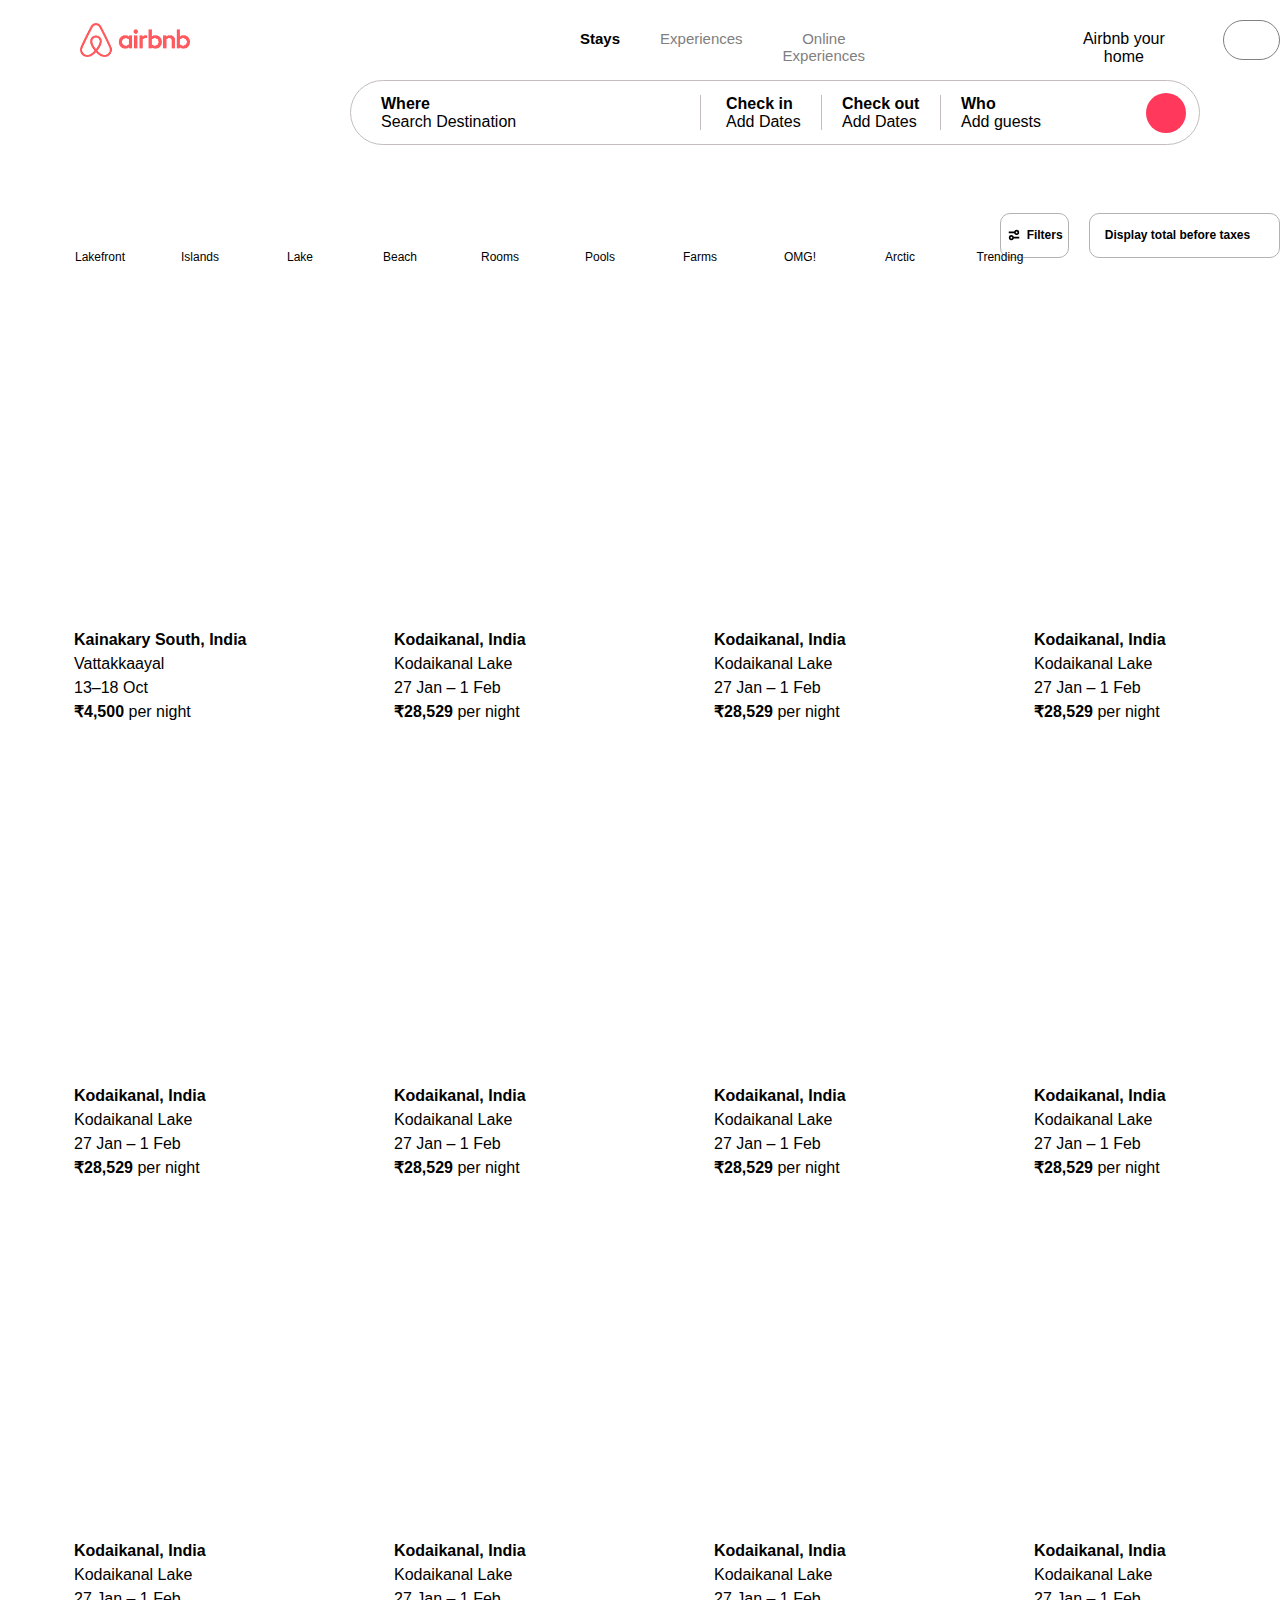
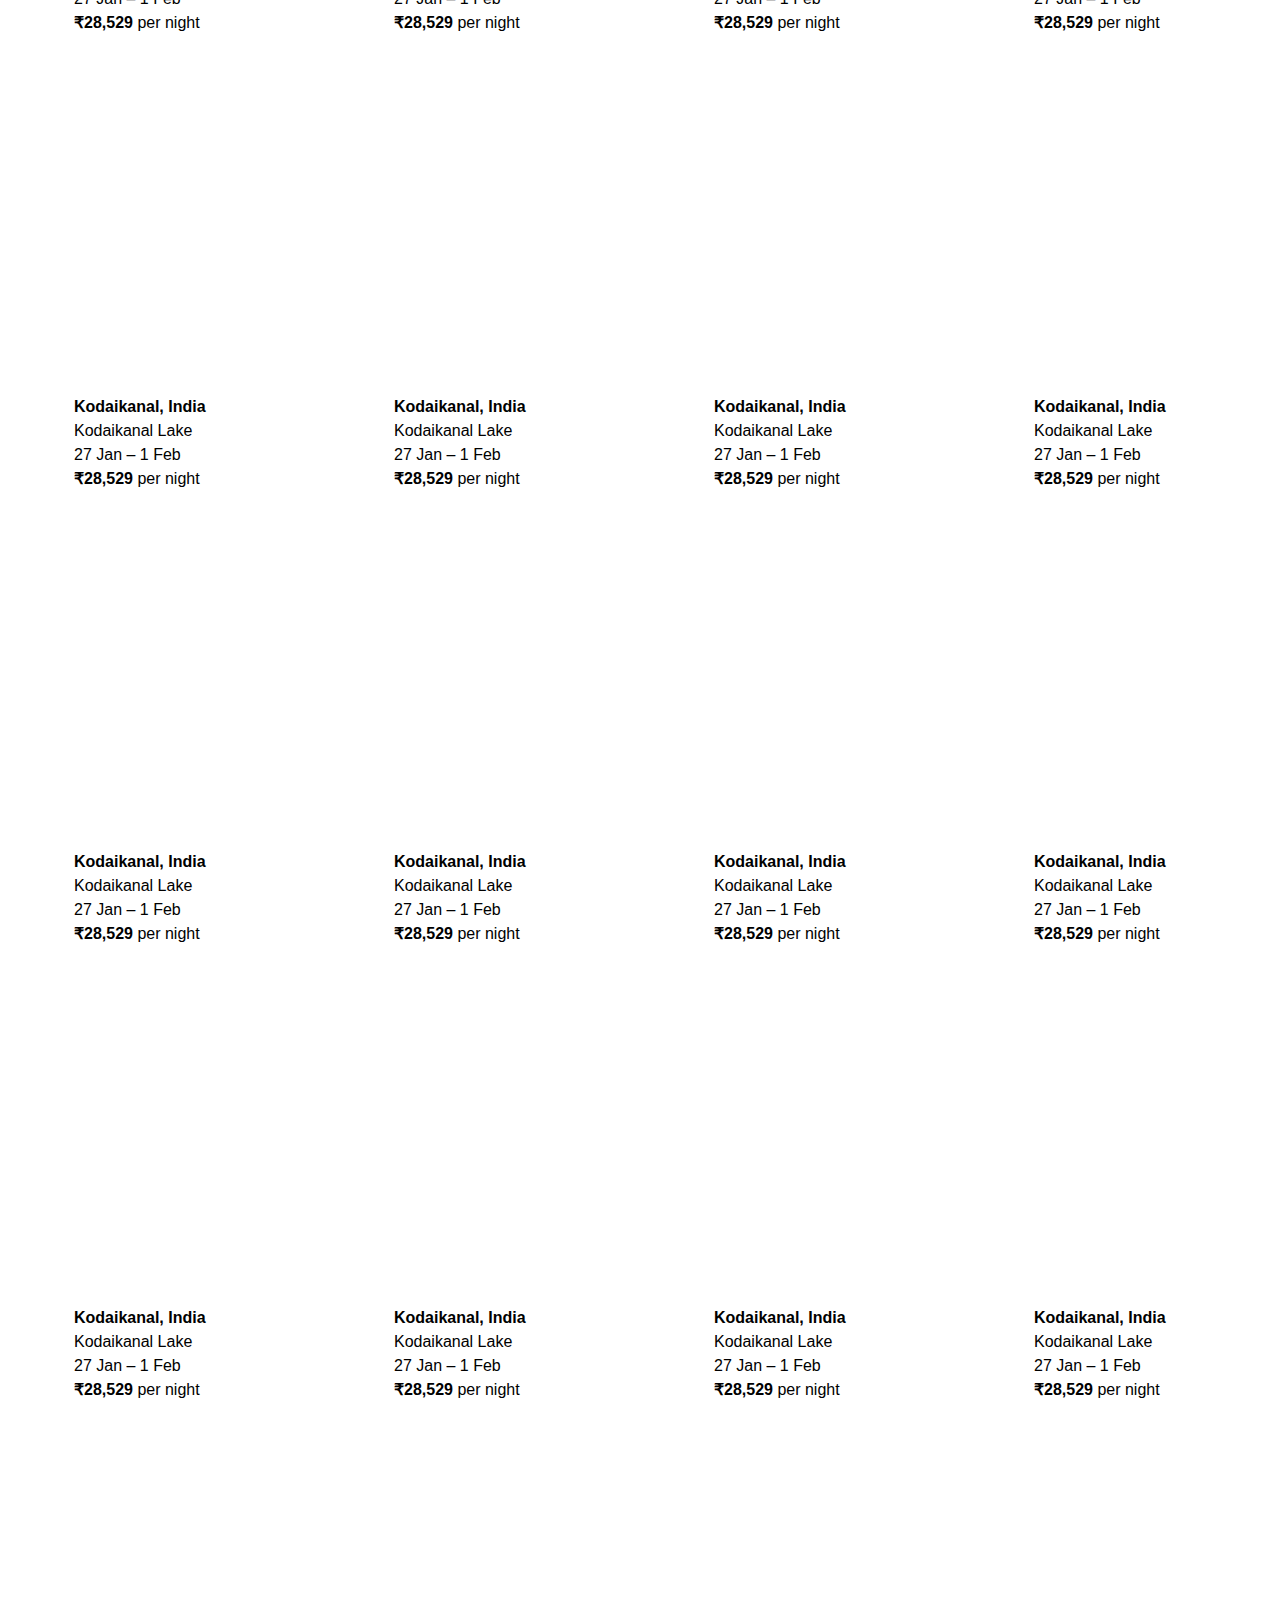
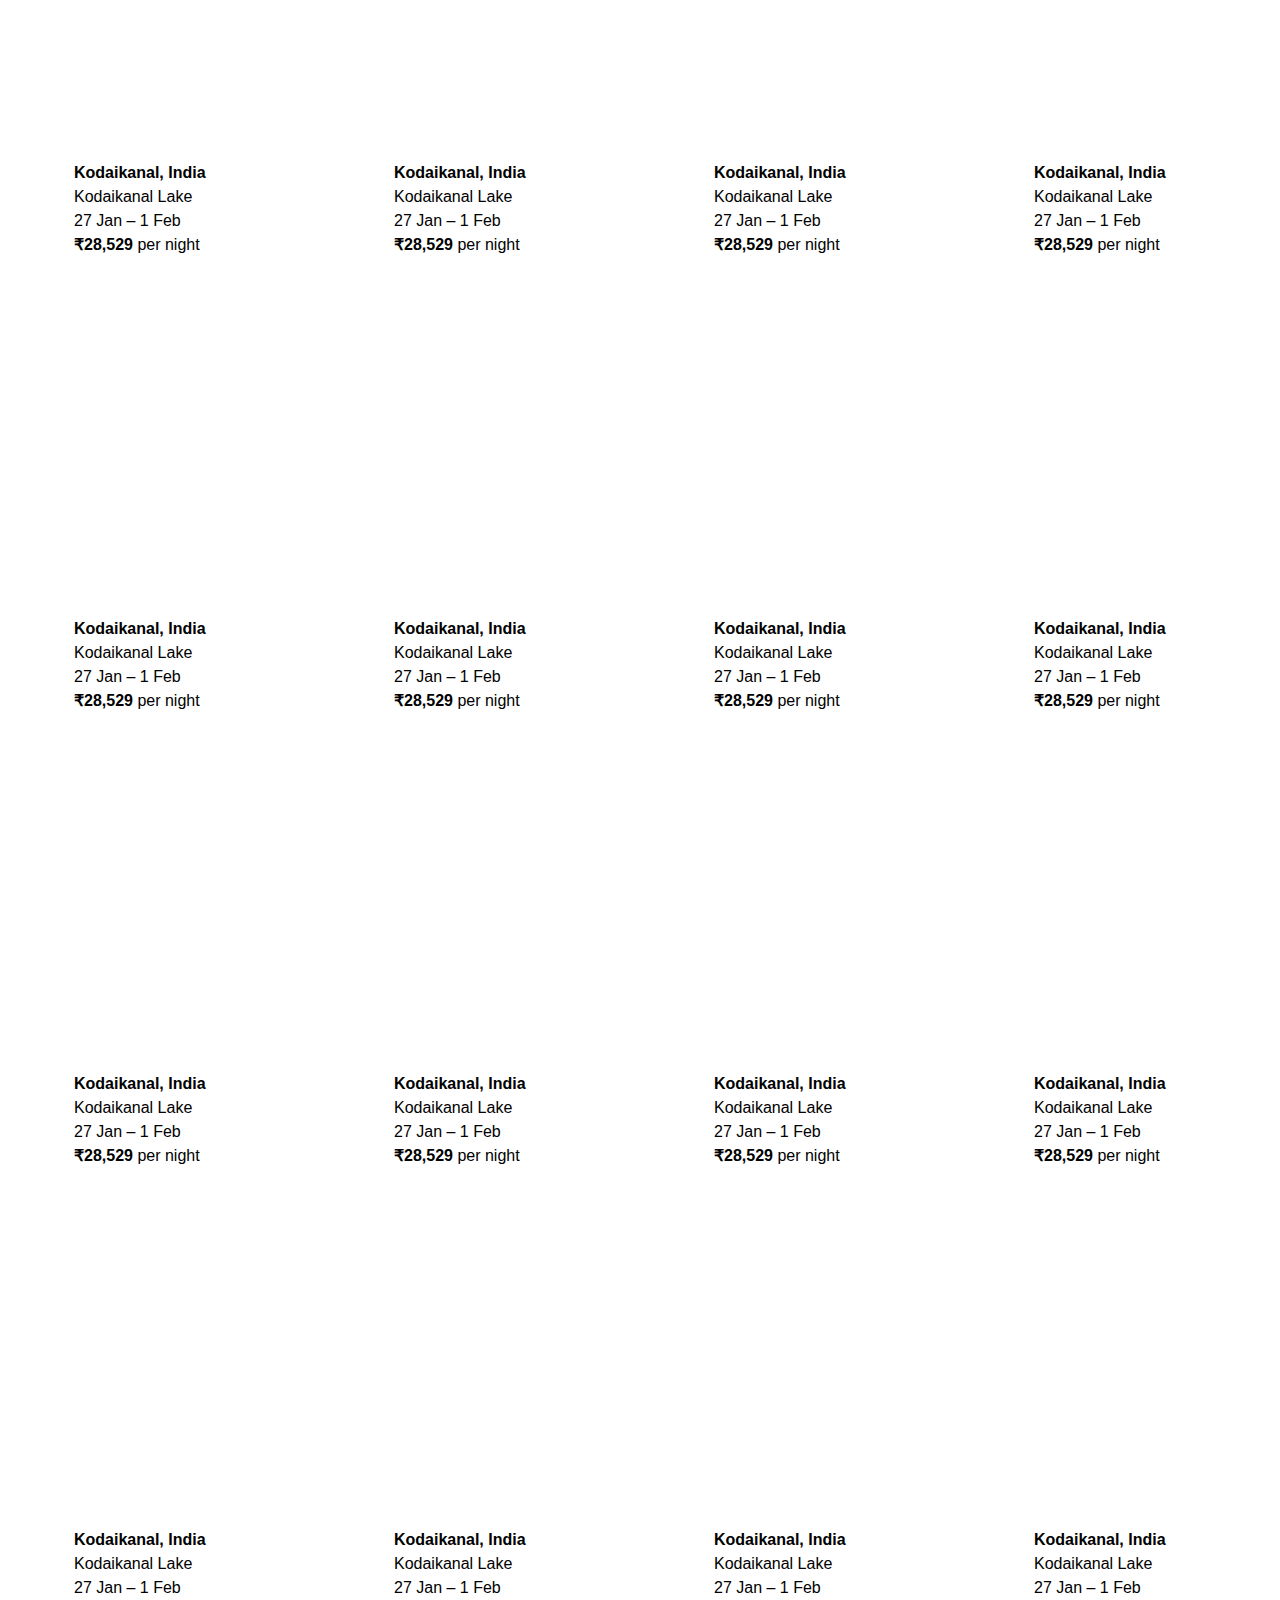
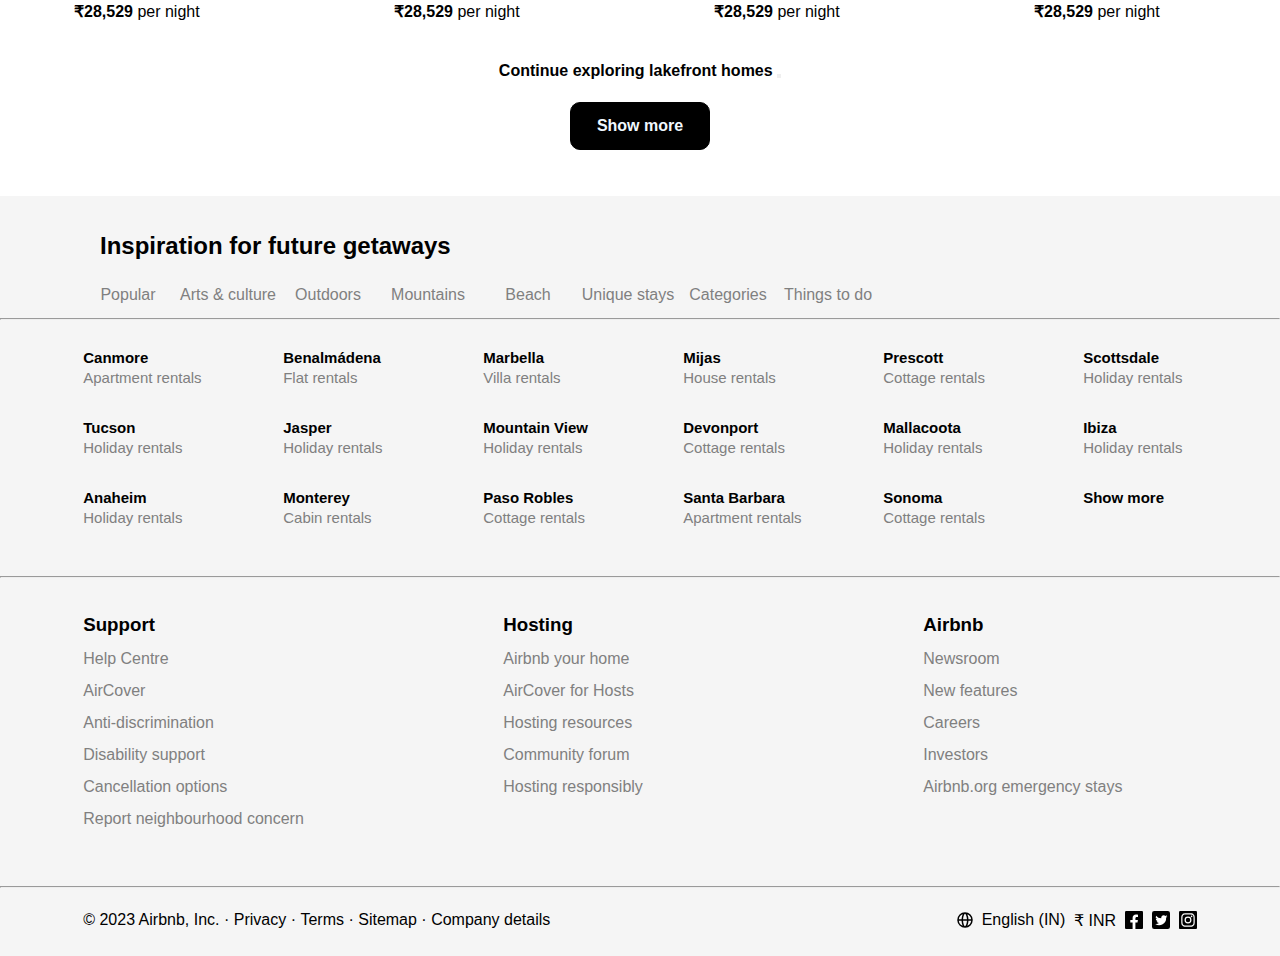
==== commit ebfd7ef9: "modified" ====
--- a/index.html
+++ b/index.html
@@ -1,880 +1,1090 @@
 <!DOCTYPE html>
 <html lang="en">
+  <head>
+    <meta charset="UTF-8" />
+    <meta name="viewport" content="width=device-width, initial-scale=1.0" />
+    <title>Airnb</title>
+    <link rel="stylesheet" href="./Pages/AirbnbHome.css" />
+    <link
+      rel="stylesheet"
+      href="https://cdnjs.cloudflare.com/ajax/libs/font-awesome/6.4.2/css/all.min.css"
+      integrity="sha512-z3gLpd7yknf1YoNbCzqRKc4qyor8gaKU1qmn+CShxbuBusANI9QpRohGBreCFkKxLhei6S9CQXFEbbKuqLg0DA=="
+      crossorigin="anonymous"
+      referrerpolicy="no-referrer"
+    />
+    <link rel="icon" type="image/x-icon" href="/favicon.png" />
+  </head>
 
-<head>
-  <meta charset="UTF-8" />
-  <meta name="viewport" content="width=device-width, initial-scale=1.0" />
-  <title>airbnb</title>
-  <link rel="stylesheet" href="./Pages/AirbnbHome.css" />
-  <link rel="stylesheet" href="https://cdnjs.cloudflare.com/ajax/libs/font-awesome/6.4.2/css/all.min.css"
-    integrity="sha512-z3gLpd7yknf1YoNbCzqRKc4qyor8gaKU1qmn+CShxbuBusANI9QpRohGBreCFkKxLhei6S9CQXFEbbKuqLg0DA=="
-    crossorigin="anonymous" referrerpolicy="no-referrer" />
-  <link rel="icon" type="image/x-icon" href="/favicon.png">
-</head>
-
-<body>
-  <header>
-    <div id="header">
-      <a href="/index.html">
-        <div id="img1"></div>
-      </a>
-
-      <div id="navtop">
-        <div class="text"><b>Stays</b></div>
-        <div class="text" style="color: gray;">Experiences</div>
-        <div class="text" style="color: gray;">Online Experiences</div>
-      </div>
-      <div id="text">Airbnb your home</div>
-      <div><i class="fa-solid fa-globe" id="globe"></i></div>
-
-      <div id="login">
-        <i class="fa-solid fa-bars"></i>
-        &nbsp; &nbsp;
-        <a href="./Pages/Login.html">
-          <i class="fa-solid fa-circle-user" style="font-size: 27px" id="user"></i>
-        </a>
-      </div>
-    </div>
-    <div id="ptsearch">
-      <div id="search">
-        <div class="navtext" id="navtext1">
-          <b>Where</b>
-          <p>Search Destination</p>
-        </div>
-        <div class="navtext" id="navtext2"><b>Check in</b>
-          <p>Add Dates</p>
-        </div>
-        <div class="navtext" id="navtext3"><b>Check out</b>
-          <p></p>
-        </div>
-        <div class="navtext" id="navtext4"><b>Who</b></div>
-        <div class="slogo">
-          <i class="fa-solid fa-magnifying-glass" style="color: #ffffff"></i>
-        </div>
-      </div>
-    </div>
-  </header>
-  <nav>
-    <div id="option">
-      <div id="icon">
-        <a class="icons" href="./Pages/Lakefront.html">
-          <div>
-            <div class="img">
-              <img src="https://a0.muscache.com/pictures/677a041d-7264-4c45-bb72-52bff21eb6e8.jpg" alt="" />
-            </div>
-            <div class="name">Lakefront</div>
-          </div>
-        </a>
-        <a class="icons" href="./Pages/Islands.html">
-          <div>
-            <div class="img">
-              <img src="https://a0.muscache.com/pictures/8e507f16-4943-4be9-b707-59bd38d56309.jpg" alt="" />
-            </div>
-            <div class="name">Islands</div>
-          </div>
-        </a>
-        <a class="icons" href="./Pages/Lake.html">
-          <div>
-            <div class="img">
-              <img src="https://a0.muscache.com/pictures/a4634ca6-1407-4864-ab97-6e141967d782.jpg" alt="" />
-            </div>
-            <div class="name">Lake</div>
-          </div>
-        </a>
-        <a class="icons" href="./Pages/Beach.html">
-          <div>
-            <div class="img">
-              <img src="https://a0.muscache.com/pictures/10ce1091-c854-40f3-a2fb-defc2995bcaf.jpg" alt="" />
-            </div>
-            <div class="name">Beach</div>
-          </div>
-        </a>
-        <a class="icons" href="./Pages/Rooms.html">
-          <div>
-            <div class="img">
-              <img src="https://a0.muscache.com/pictures/7630c83f-96a8-4232-9a10-0398661e2e6f.jpg" alt="" />
-            </div>
-            <div class="name">Rooms</div>
-          </div>
+  <body>
+    <header>
+      <div id="header">
+        <a href="/index.html">
+          <div id="img1"></div>
         </a>
 
-        <a class="icons" href="./Pages/Pools.html">
-          <div>
-            <div class="img">
-              <img src="https://a0.muscache.com/pictures/3fb523a0-b622-4368-8142-b5e03df7549b.jpg" alt="" />
+        <div id="navtop">
+          <div class="text"><b>Stays</b></div>
+          <div class="text" style="color: gray">Experiences</div>
+          <div class="text" style="color: gray">Online Experiences</div>
+        </div>
+        <div id="text">Airbnb your home</div>
+        <div><i class="fa-solid fa-globe" id="globe"></i></div>
+
+        <div id="login">
+          <i class="fa-solid fa-bars"></i>
+          &nbsp; &nbsp;
+          <a href="./Pages/Login.html">
+            <i
+              class="fa-solid fa-circle-user"
+              style="font-size: 27px"
+              id="user"
+            ></i>
+          </a>
+        </div>
+      </div>
+      <div id="ptsearch">
+        <div id="search">
+          <div class="navtext" id="navtext1">
+            <b>Where</b>
+            <p>Search Destination</p>
+          </div>
+          <div class="navtext" id="navtext2">
+            <b>Check in</b>
+            <p>Add Dates</p>
+          </div>
+          <div class="navtext" id="navtext3">
+            <b>Check out</b>
+            <p>Add Dates</p>
+          </div>
+          <div class="navtext" id="navtext4">
+            <b>Who</b>
+            <p>Add guests</p>
+          </div>
+          <div class="slogo">
+            <i class="fa-solid fa-magnifying-glass icon-1" style="color: #ffffff"></i>
+          </div>
+        </div>
+      </div>
+    </header>
+    <nav>
+      <div id="option">
+        <div id="icon">
+          <a class="icons" href="./Pages/Lakefront.html">
+            <div>
+              <div class="img">
+                <img
+                  src="https://a0.muscache.com/pictures/677a041d-7264-4c45-bb72-52bff21eb6e8.jpg"
+                  alt=""
+                />
+              </div>
+              <div class="name">Lakefront</div>
             </div>
-            <div class="name">Pools</div>
-          </div>
-        </a>
+          </a>
+          <a class="icons" href="./Pages/Islands.html">
+            <div>
+              <div class="img">
+                <img
+                  src="https://a0.muscache.com/pictures/8e507f16-4943-4be9-b707-59bd38d56309.jpg"
+                  alt=""
+                />
+              </div>
+              <div class="name">Islands</div>
+            </div>
+          </a>
+          <a class="icons" href="./Pages/Lake.html">
+            <div>
+              <div class="img">
+                <img
+                  src="https://a0.muscache.com/pictures/a4634ca6-1407-4864-ab97-6e141967d782.jpg"
+                  alt=""
+                />
+              </div>
+              <div class="name">Lake</div>
+            </div>
+          </a>
+          <a class="icons" href="./Pages/Beach.html">
+            <div>
+              <div class="img">
+                <img
+                  src="https://a0.muscache.com/pictures/10ce1091-c854-40f3-a2fb-defc2995bcaf.jpg"
+                  alt=""
+                />
+              </div>
+              <div class="name">Beach</div>
+            </div>
+          </a>
+          <a class="icons" href="./Pages/Rooms.html">
+            <div>
+              <div class="img">
+                <img
+                  src="https://a0.muscache.com/pictures/7630c83f-96a8-4232-9a10-0398661e2e6f.jpg"
+                  alt=""
+                />
+              </div>
+              <div class="name">Rooms</div>
+            </div>
+          </a>
 
-        <a class="icons" href="./Pages/Farms.html">
-          <div>
-            <div class="img">
-              <img src="https://a0.muscache.com/pictures/aaa02c2d-9f0d-4c41-878a-68c12ec6c6bd.jpg" alt="" />
+          <a class="icons" href="./Pages/Pools.html">
+            <div>
+              <div class="img">
+                <img
+                  src="https://a0.muscache.com/pictures/3fb523a0-b622-4368-8142-b5e03df7549b.jpg"
+                  alt=""
+                />
+              </div>
+              <div class="name">Pools</div>
             </div>
-            <div class="name">Farms</div>
-          </div>
-        </a>
+          </a>
 
-        <a class="icons" href="./Pages/OMG!.html">
-          <div>
-            <div class="img">
-              <img src="https://a0.muscache.com/pictures/c5a4f6fc-c92c-4ae8-87dd-57f1ff1b89a6.jpg" alt="" />
+          <a class="icons" href="./Pages/Farms.html">
+            <div>
+              <div class="img">
+                <img
+                  src="https://a0.muscache.com/pictures/aaa02c2d-9f0d-4c41-878a-68c12ec6c6bd.jpg"
+                  alt=""
+                />
+              </div>
+              <div class="name">Farms</div>
             </div>
-            <div class="name">OMG!</div>
-          </div>
-        </a>
+          </a>
 
-        <a class="icons" href="./Pages/Arctic.html">
-          <div>
-            <div class="img">
-              <img src="https://a0.muscache.com/pictures/8b44f770-7156-4c7b-b4d3-d92549c8652f.jpg" alt="" />
+          <a class="icons" href="./Pages/OMG!.html">
+            <div>
+              <div class="img">
+                <img
+                  src="https://a0.muscache.com/pictures/c5a4f6fc-c92c-4ae8-87dd-57f1ff1b89a6.jpg"
+                  alt=""
+                />
+              </div>
+              <div class="name">OMG!</div>
             </div>
-            <div class="name">Arctic</div>
-          </div>
-        </a>
+          </a>
 
-        <a class="icons" href="./Pages/Trending.html">
-          <div>
-            <div class="img">
-              <img src="https://a0.muscache.com/pictures/3726d94b-534a-42b8-bca0-a0304d912260.jpg" alt="" />
+          <a class="icons" href="./Pages/Arctic.html">
+            <div>
+              <div class="img">
+                <img
+                  src="https://a0.muscache.com/pictures/8b44f770-7156-4c7b-b4d3-d92549c8652f.jpg"
+                  alt=""
+                />
+              </div>
+              <div class="name">Arctic</div>
             </div>
-            <div class="name">Trending</div>
-          </div>
-        </a>
+          </a>
 
-      </div>
-      <div id="filter">
-        <svg xmlns="http://www.w3.org/2000/svg" viewBox="0 0 16 16" style="
+          <a class="icons" href="./Pages/Trending.html">
+            <div>
+              <div class="img">
+                <img
+                  src="https://a0.muscache.com/pictures/3726d94b-534a-42b8-bca0-a0304d912260.jpg"
+                  alt=""
+                />
+              </div>
+              <div class="name">Trending</div>
+            </div>
+          </a>
+        </div>
+        <div id="filter">
+          <svg
+            xmlns="http://www.w3.org/2000/svg"
+            viewBox="0 0 16 16"
+            style="
               display: block;
               height: 14px;
               width: 14px;
               fill: currentColor;
-            " aria-hidden="true" role="presentation" focusable="false">
-          <path
-            d="M5 8a3 3 0 0 1 2.83 2H14v2H7.83A3 3 0 1 1 5 8zm0 2a1 1 0 1 0 0 2 1 1 0 0 0 0-2zm6-8a3 3 0 1 1-2.83 4H2V4h6.17A3 3 0 0 1 11 2zm0 2a1 1 0 1 0 0 2 1 1 0 0 0 0-2z">
-          </path>
-        </svg>
-        <span style="font-size: 12px"><b>Filters</b> </span>
-      </div>
-      <div id="display" style="font-size: 12px">
-        <b>Display total before taxes</b>
-        <span id="span"><i class="fa-solid fa-toggle-on fa-rotate-180 asd" style="color: #9a9b9e"></i></span>
-      </div>
+            "
+            aria-hidden="true"
+            role="presentation"
+            focusable="false"
+          >
+            <path
+              d="M5 8a3 3 0 0 1 2.83 2H14v2H7.83A3 3 0 1 1 5 8zm0 2a1 1 0 1 0 0 2 1 1 0 0 0 0-2zm6-8a3 3 0 1 1-2.83 4H2V4h6.17A3 3 0 0 1 11 2zm0 2a1 1 0 1 0 0 2 1 1 0 0 0 0-2z"
+            ></path>
+          </svg>
+          <span style="font-size: 12px"><b>Filters</b> </span>
+        </div>
+        <div id="display" style="font-size: 12px">
+          <b>Display total before taxes</b>
+          <span id="span"
+            ><i
+              class="fa-solid fa-toggle-on fa-rotate-180 asd"
+              style="color: #9a9b9e"
+            ></i
+          ></span>
+        </div>
+      </div>
+    </nav>
+    <br />
+    <article>
+      <div class="parent">
+        <div
+          class="child1"
+          style="
+            background-image: url(https://a0.muscache.com/im/pictures/miso/Hosting-14581361/original/7687891f-b0b4-4444-840e-86af2f0f30b9.jpeg?im_w=720);
+          "
+        >
+          <i class="fa-regular fa-heart love" style="color: #ffffff"></i>
+        </div>
+        <div class="child2">
+          <p><b>Kainakary South, India</b></p>
+          <p>Vattakkaayal</p>
+          <p>13–18 Oct</p>
+          <p><b>₹4,500</b> per night</p>
+        </div>
+      </div>
+      <div class="parent">
+        <div
+          class="child1"
+          style="
+            background-image: url(https://a0.muscache.com/im/pictures/miso/Hosting-51720528/original/b62b92b5-deeb-4991-a2cf-df3c7bfcbf87.jpeg?im_w=720);
+          "
+        >
+          <i class="fa-regular fa-heart love" style="color: #ffffff"></i>
+        </div>
+        <div class="child2">
+          <p><b>Kodaikanal, India</b></p>
+          <p>Kodaikanal Lake</p>
+          <p>27 Jan – 1 Feb</p>
+          <p><b>₹28,529</b> per night</p>
+        </div>
+      </div>
+      <div class="parent">
+        <div
+          class="child1"
+          style="
+            background-image: url(https://a0.muscache.com/im/pictures/miso/Hosting-790233667694503683/original/e338970b-805c-4fee-8dcc-8abeedc672d6.jpeg?im_w=720);
+          "
+        >
+          <i class="fa-regular fa-heart love" style="color: #ffffff"></i>
+        </div>
+        <div class="child2">
+          <p><b>Kodaikanal, India</b></p>
+          <p>Kodaikanal Lake</p>
+          <p>27 Jan – 1 Feb</p>
+          <p><b>₹28,529</b> per night</p>
+        </div>
+      </div>
+      <div class="parent">
+        <div
+          class="child1"
+          style="
+            background-image: url(https://a0.muscache.com/im/pictures/9a374478-fa6f-4cbb-b685-5bdcf4bbe5bd.jpg?im_w=720);
+          "
+        >
+          <i class="fa-regular fa-heart love" style="color: #ffffff"></i>
+        </div>
+        <div class="child2">
+          <p><b>Kodaikanal, India</b></p>
+          <p>Kodaikanal Lake</p>
+          <p>27 Jan – 1 Feb</p>
+          <p><b>₹28,529</b> per night</p>
+        </div>
+      </div>
+      <div class="parent">
+        <div
+          class="child1"
+          style="
+            background-image: url(https://a0.muscache.com/im/pictures/c035a485-ae5a-4a3f-99de-05ec44099a7c.jpg?im_w=720);
+          "
+        >
+          <i class="fa-regular fa-heart love" style="color: #ffffff"></i>
+        </div>
+        <div class="child2">
+          <p><b>Kodaikanal, India</b></p>
+          <p>Kodaikanal Lake</p>
+          <p>27 Jan – 1 Feb</p>
+          <p><b>₹28,529</b> per night</p>
+        </div>
+      </div>
+      <div class="parent">
+        <div
+          class="child1"
+          style="
+            background-image: url(https://a0.muscache.com/im/pictures/miso/Hosting-981108796612895780/original/a65dd65f-4eac-4738-86b7-54b2b18ed8e2.jpeg?im_w=720);
+          "
+        >
+          <i class="fa-regular fa-heart love" style="color: #ffffff"></i>
+        </div>
+        <div class="child2">
+          <p><b>Kodaikanal, India</b></p>
+          <p>Kodaikanal Lake</p>
+          <p>27 Jan – 1 Feb</p>
+          <p><b>₹28,529</b> per night</p>
+        </div>
+      </div>
+      <div class="parent">
+        <div
+          class="child1"
+          style="
+            background-image: url(https://a0.muscache.com/im/pictures/miso/Hosting-738146574801149853/original/679b0a7b-edd1-4e84-90ce-649faa59d637.jpeg?im_w=720);
+          "
+        >
+          <i class="fa-regular fa-heart love" style="color: #ffffff"></i>
+        </div>
+        <div class="child2">
+          <p><b>Kodaikanal, India</b></p>
+          <p>Kodaikanal Lake</p>
+          <p>27 Jan – 1 Feb</p>
+          <p><b>₹28,529</b> per night</p>
+        </div>
+      </div>
+      <div class="parent">
+        <div
+          class="child1"
+          style="
+            background-image: url(https://a0.muscache.com/im/pictures/66251c9b-2f50-44c4-8372-7357486e888c.jpg?im_w=720);
+          "
+        >
+          <i class="fa-regular fa-heart love" style="color: #ffffff"></i>
+        </div>
+        <div class="child2">
+          <p><b>Kodaikanal, India</b></p>
+          <p>Kodaikanal Lake</p>
+          <p>27 Jan – 1 Feb</p>
+          <p><b>₹28,529</b> per night</p>
+        </div>
+      </div>
+      <div class="parent">
+        <div
+          class="child1"
+          style="
+            background-image: url(https://a0.muscache.com/im/pictures/12be7d4b-763a-47ea-85a1-07f77d721aa9.jpg?im_w=720);
+          "
+        >
+          <i class="fa-regular fa-heart love" style="color: #ffffff"></i>
+        </div>
+        <div class="child2">
+          <p><b>Kodaikanal, India</b></p>
+          <p>Kodaikanal Lake</p>
+          <p>27 Jan – 1 Feb</p>
+          <p><b>₹28,529</b> per night</p>
+        </div>
+      </div>
+      <div class="parent">
+        <div
+          class="child1"
+          style="
+            background-image: url(https://a0.muscache.com/im/pictures/miso/Hosting-37462580/original/6c04e926-b0c4-4e48-a90d-7dc8e5907770.jpeg?im_w=720);
+          "
+        >
+          <i class="fa-regular fa-heart love" style="color: #ffffff"></i>
+        </div>
+        <div class="child2">
+          <p><b>Kodaikanal, India</b></p>
+          <p>Kodaikanal Lake</p>
+          <p>27 Jan – 1 Feb</p>
+          <p><b>₹28,529</b> per night</p>
+        </div>
+      </div>
+      <div class="parent">
+        <div
+          class="child1"
+          style="
+            background-image: url(https://a0.muscache.com/im/pictures/5563bb2c-cd62-4499-bbc3-d86ff58d4005.jpg?im_w=720);
+          "
+        >
+          <i class="fa-regular fa-heart love" style="color: #ffffff"></i>
+        </div>
+        <div class="child2">
+          <p><b>Kodaikanal, India</b></p>
+          <p>Kodaikanal Lake</p>
+          <p>27 Jan – 1 Feb</p>
+          <p><b>₹28,529</b> per night</p>
+        </div>
+      </div>
+      <div class="parent">
+        <div
+          class="child1"
+          style="
+            background-image: url(https://a0.muscache.com/im/pictures/miso/Hosting-837386024022844985/original/34de46f5-c129-496b-a33a-ca9811f4a3f8.jpeg?im_w=720);
+          "
+        >
+          <i class="fa-regular fa-heart love" style="color: #ffffff"></i>
+        </div>
+        <div class="child2">
+          <p><b>Kodaikanal, India</b></p>
+          <p>Kodaikanal Lake</p>
+          <p>27 Jan – 1 Feb</p>
+          <p><b>₹28,529</b> per night</p>
+        </div>
+      </div>
+      <div class="parent">
+        <div
+          class="child1"
+          style="
+            background-image: url(https://a0.muscache.com/im/pictures/8409860/c7234a9e_original.jpg?im_w=720);
+          "
+        >
+          <i class="fa-regular fa-heart love" style="color: #ffffff"></i>
+        </div>
+        <div class="child2">
+          <p><b>Kodaikanal, India</b></p>
+          <p>Kodaikanal Lake</p>
+          <p>27 Jan – 1 Feb</p>
+          <p><b>₹28,529</b> per night</p>
+        </div>
+      </div>
+      <div class="parent">
+        <div
+          class="child1"
+          style="
+            background-image: url(https://a0.muscache.com/im/pictures/miso/Hosting-830541419597327626/original/c94c8053-19c6-4028-8956-7acf8c6befd8.jpeg?im_w=720);
+          "
+        >
+          <i class="fa-regular fa-heart love" style="color: #ffffff"></i>
+        </div>
+        <div class="child2">
+          <p><b>Kodaikanal, India</b></p>
+          <p>Kodaikanal Lake</p>
+          <p>27 Jan – 1 Feb</p>
+          <p><b>₹28,529</b> per night</p>
+        </div>
+      </div>
+      <div class="parent">
+        <div
+          class="child1"
+          style="
+            background-image: url(https://a0.muscache.com/im/pictures/miso/Hosting-959232694256663425/original/07106b78-81c7-4b75-834a-9ca0a26751bb.jpeg?im_w=720);
+          "
+        >
+          <i class="fa-regular fa-heart love" style="color: #ffffff"></i>
+        </div>
+        <div class="child2">
+          <p><b>Kodaikanal, India</b></p>
+          <p>Kodaikanal Lake</p>
+          <p>27 Jan – 1 Feb</p>
+          <p><b>₹28,529</b> per night</p>
+        </div>
+      </div>
+      <div class="parent">
+        <div
+          class="child1"
+          style="
+            background-image: url(https://a0.muscache.com/im/pictures/miso/Hosting-54388500/original/46568818-e2eb-4e05-bf61-0a961194706a.jpeg?im_w=720);
+          "
+        >
+          <i class="fa-regular fa-heart love" style="color: #ffffff"></i>
+        </div>
+        <div class="child2">
+          <p><b>Kodaikanal, India</b></p>
+          <p>Kodaikanal Lake</p>
+          <p>27 Jan – 1 Feb</p>
+          <p><b>₹28,529</b> per night</p>
+        </div>
+      </div>
+      <div class="parent">
+        <div
+          class="child1"
+          style="
+            background-image: url(https://a0.muscache.com/im/pictures/miso/Hosting-924368218447045064/original/69bb902f-2f78-47c9-927d-1d5540fc2128.jpeg?im_w=720);
+          "
+        >
+          <i class="fa-regular fa-heart love" style="color: #ffffff"></i>
+        </div>
+        <div class="child2">
+          <p><b>Kodaikanal, India</b></p>
+          <p>Kodaikanal Lake</p>
+          <p>27 Jan – 1 Feb</p>
+          <p><b>₹28,529</b> per night</p>
+        </div>
+      </div>
+      <div class="parent">
+        <div
+          class="child1"
+          style="
+            background-image: url(https://a0.muscache.com/im/pictures/miso/Hosting-837394104624606884/original/f27e42b3-3f6c-44b6-a164-50dd96119382.jpeg?im_w=720);
+          "
+        >
+          <i class="fa-regular fa-heart love" style="color: #ffffff"></i>
+        </div>
+        <div class="child2">
+          <p><b>Kodaikanal, India</b></p>
+          <p>Kodaikanal Lake</p>
+          <p>27 Jan – 1 Feb</p>
+          <p><b>₹28,529</b> per night</p>
+        </div>
+      </div>
+      <div class="parent">
+        <div
+          class="child1"
+          style="
+            background-image: url(https://a0.muscache.com/im/pictures/miso/Hosting-696251951098942075/original/e7d4fe96-d6f0-444d-ae73-82921fadae4f.jpeg?im_w=720);
+          "
+        >
+          <i class="fa-regular fa-heart love" style="color: #ffffff"></i>
+        </div>
+        <div class="child2">
+          <p><b>Kodaikanal, India</b></p>
+          <p>Kodaikanal Lake</p>
+          <p>27 Jan – 1 Feb</p>
+          <p><b>₹28,529</b> per night</p>
+        </div>
+      </div>
+      <div class="parent">
+        <div
+          class="child1"
+          style="
+            background-image: url(https://a0.muscache.com/im/pictures/e56d3f29-8f49-4e62-adda-c90449f387cd.jpg?im_w=720);
+          "
+        >
+          <i class="fa-regular fa-heart love" style="color: #ffffff"></i>
+        </div>
+        <div class="child2">
+          <p><b>Kodaikanal, India</b></p>
+          <p>Kodaikanal Lake</p>
+          <p>27 Jan – 1 Feb</p>
+          <p><b>₹28,529</b> per night</p>
+        </div>
+      </div>
+      <div class="parent">
+        <div
+          class="child1"
+          style="
+            background-image: url(https://a0.muscache.com/im/pictures/miso/Hosting-28272031/original/80668523-9f10-406c-8073-707dffd18b61.jpeg?im_w=720);
+          "
+        >
+          <i class="fa-regular fa-heart love" style="color: #ffffff"></i>
+        </div>
+        <div class="child2">
+          <p><b>Kodaikanal, India</b></p>
+          <p>Kodaikanal Lake</p>
+          <p>27 Jan – 1 Feb</p>
+          <p><b>₹28,529</b> per night</p>
+        </div>
+      </div>
+      <div class="parent">
+        <div
+          class="child1"
+          style="
+            background-image: url(https://a0.muscache.com/im/pictures/c7c7c26a-7c4f-4b81-a7e2-0273aee20711.jpg?im_w=720);
+          "
+        >
+          <i class="fa-regular fa-heart love" style="color: #ffffff"></i>
+        </div>
+        <div class="child2">
+          <p><b>Kodaikanal, India</b></p>
+          <p>Kodaikanal Lake</p>
+          <p>27 Jan – 1 Feb</p>
+          <p><b>₹28,529</b> per night</p>
+        </div>
+      </div>
+      <div class="parent">
+        <div
+          class="child1"
+          style="
+            background-image: url(https://a0.muscache.com/im/pictures/75e32038-f42d-47ac-8f57-9e4a3ec4e34c.jpg?im_w=720);
+          "
+        >
+          <i class="fa-regular fa-heart love" style="color: #ffffff"></i>
+        </div>
+        <div class="child2">
+          <p><b>Kodaikanal, India</b></p>
+          <p>Kodaikanal Lake</p>
+          <p>27 Jan – 1 Feb</p>
+          <p><b>₹28,529</b> per night</p>
+        </div>
+      </div>
+      <div class="parent">
+        <div
+          class="child1"
+          style="
+            background-image: url(https://a0.muscache.com/im/pictures/0a8a77a4-a39d-4e36-8a6b-4b15c1367721.jpg?im_w=720);
+          "
+        >
+          <i class="fa-regular fa-heart love" style="color: #ffffff"></i>
+        </div>
+        <div class="child2">
+          <p><b>Kodaikanal, India</b></p>
+          <p>Kodaikanal Lake</p>
+          <p>27 Jan – 1 Feb</p>
+          <p><b>₹28,529</b> per night</p>
+        </div>
+      </div>
+      <div class="parent">
+        <div
+          class="child1"
+          style="
+            background-image: url(https://a0.muscache.com/im/pictures/4ae851cf-7f22-41df-8518-d737961866f5.jpg?im_w=720);
+          "
+        >
+          <i class="fa-regular fa-heart love" style="color: #ffffff"></i>
+        </div>
+        <div class="child2">
+          <p><b>Kodaikanal, India</b></p>
+          <p>Kodaikanal Lake</p>
+          <p>27 Jan – 1 Feb</p>
+          <p><b>₹28,529</b> per night</p>
+        </div>
+      </div>
+      <div class="parent">
+        <div
+          class="child1"
+          style="
+            background-image: url(https://a0.muscache.com/im/pictures/c7c7c26a-7c4f-4b81-a7e2-0273aee20711.jpg?im_w=720);
+          "
+        >
+          <i class="fa-regular fa-heart love" style="color: #ffffff"></i>
+        </div>
+        <div class="child2">
+          <p><b>Kodaikanal, India</b></p>
+          <p>Kodaikanal Lake</p>
+          <p>27 Jan – 1 Feb</p>
+          <p><b>₹28,529</b> per night</p>
+        </div>
+      </div>
+      <div class="parent">
+        <div
+          class="child1"
+          style="
+            background-image: url(https://a0.muscache.com/im/pictures/miso/Hosting-738161906652663341/original/6c407958-f746-4dc5-b2c9-ee14006a16eb.jpeg?im_w=720);
+          "
+        >
+          <i class="fa-regular fa-heart love" style="color: #ffffff"></i>
+        </div>
+        <div class="child2">
+          <p><b>Kodaikanal, India</b></p>
+          <p>Kodaikanal Lake</p>
+          <p>27 Jan – 1 Feb</p>
+          <p><b>₹28,529</b> per night</p>
+        </div>
+      </div>
+      <div class="parent">
+        <div
+          class="child1"
+          style="
+            background-image: url(https://a0.muscache.com/im/pictures/71b77a37-072e-4814-ab89-292dbe089cd9.jpg?im_w=720);
+          "
+        >
+          <i class="fa-regular fa-heart love" style="color: #ffffff"></i>
+        </div>
+        <div class="child2">
+          <p><b>Kodaikanal, India</b></p>
+          <p>Kodaikanal Lake</p>
+          <p>27 Jan – 1 Feb</p>
+          <p><b>₹28,529</b> per night</p>
+        </div>
+      </div>
+      <div class="parent">
+        <div
+          class="child1"
+          style="
+            background-image: url(https://a0.muscache.com/im/pictures/miso/Hosting-637521886096719561/original/869821ea-0d60-4faf-a36c-625029fbbfdc.jpeg?im_w=720);
+          "
+        >
+          <i class="fa-regular fa-heart love" style="color: #ffffff"></i>
+        </div>
+        <div class="child2">
+          <p><b>Kodaikanal, India</b></p>
+          <p>Kodaikanal Lake</p>
+          <p>27 Jan – 1 Feb</p>
+          <p><b>₹28,529</b> per night</p>
+        </div>
+      </div>
+      <div class="parent">
+        <div
+          class="child1"
+          style="
+            background-image: url(https://a0.muscache.com/im/pictures/miso/Hosting-801042509583503285/original/350eefde-d10a-4c8d-aafc-ec88254f5700.jpeg?im_w=720);
+          "
+        >
+          <i class="fa-regular fa-heart love" style="color: #ffffff"></i>
+        </div>
+        <div class="child2">
+          <p><b>Kodaikanal, India</b></p>
+          <p>Kodaikanal Lake</p>
+          <p>27 Jan – 1 Feb</p>
+          <p><b>₹28,529</b> per night</p>
+        </div>
+      </div>
+      <div class="parent">
+        <div
+          class="child1"
+          style="
+            background-image: url(https://a0.muscache.com/im/pictures/miso/Hosting-801063709527180557/original/83b99e6c-0d3c-4987-abd7-37ff3ac6fd1c.jpeg?im_w=720);
+          "
+        >
+          <i class="fa-regular fa-heart love" style="color: #ffffff"></i>
+        </div>
+        <div class="child2">
+          <p><b>Kodaikanal, India</b></p>
+          <p>Kodaikanal Lake</p>
+          <p>27 Jan – 1 Feb</p>
+          <p><b>₹28,529</b> per night</p>
+        </div>
+      </div>
+      <div class="parent">
+        <div
+          class="child1"
+          style="
+            background-image: url(https://a0.muscache.com/im/pictures/a2ae0935-8ea5-43a8-a111-165926c83ac7.jpg?im_w=720);
+          "
+        >
+          <i class="fa-regular fa-heart love" style="color: #ffffff"></i>
+        </div>
+        <div class="child2">
+          <p><b>Kodaikanal, India</b></p>
+          <p>Kodaikanal Lake</p>
+          <p>27 Jan – 1 Feb</p>
+          <p><b>₹28,529</b> per night</p>
+        </div>
+      </div>
+      <div class="parent">
+        <div
+          class="child1"
+          style="
+            background-image: url(https://a0.muscache.com/im/pictures/2d07972b-c829-456e-ba5d-f5aab0133736.jpg?im_w=720);
+          "
+        >
+          <i class="fa-regular fa-heart love" style="color: #ffffff"></i>
+        </div>
+        <div class="child2">
+          <p><b>Kodaikanal, India</b></p>
+          <p>Kodaikanal Lake</p>
+          <p>27 Jan – 1 Feb</p>
+          <p><b>₹28,529</b> per night</p>
+        </div>
+      </div>
+      <div class="parent">
+        <div
+          class="child1"
+          style="
+            background-image: url(https://a0.muscache.com/im/pictures/2b535348-fa20-4532-8e66-17fe78a04642.jpg?im_w=720);
+          "
+        >
+          <i class="fa-regular fa-heart love" style="color: #ffffff"></i>
+        </div>
+        <div class="child2">
+          <p><b>Kodaikanal, India</b></p>
+          <p>Kodaikanal Lake</p>
+          <p>27 Jan – 1 Feb</p>
+          <p><b>₹28,529</b> per night</p>
+        </div>
+      </div>
+      <div class="parent">
+        <div
+          class="child1"
+          style="
+            background-image: url(https://a0.muscache.com/im/pictures/69987904/015a422e_original.jpg?im_w=720);
+          "
+        >
+          <i class="fa-regular fa-heart love" style="color: #ffffff"></i>
+        </div>
+        <div class="child2">
+          <p><b>Kodaikanal, India</b></p>
+          <p>Kodaikanal Lake</p>
+          <p>27 Jan – 1 Feb</p>
+          <p><b>₹28,529</b> per night</p>
+        </div>
+      </div>
+      <div class="parent">
+        <div
+          class="child1"
+          style="
+            background-image: url(https://a0.muscache.com/im/pictures/miso/Hosting-888826359906290076/original/79c8e4be-75ea-4790-8c25-0637caa8e0de.jpeg?im_w=720);
+          "
+        >
+          <i class="fa-regular fa-heart love" style="color: #ffffff"></i>
+        </div>
+        <div class="child2">
+          <p><b>Kodaikanal, India</b></p>
+          <p>Kodaikanal Lake</p>
+          <p>27 Jan – 1 Feb</p>
+          <p><b>₹28,529</b> per night</p>
+        </div>
+      </div>
+      <div class="parent">
+        <div
+          class="child1"
+          style="
+            background-image: url(https://a0.muscache.com/im/pictures/miso/Hosting-948122787106885326/original/9eb89c95-b341-4d5f-be72-62cdc0924e82.jpeg?im_w=720);
+          "
+        >
+          <i class="fa-regular fa-heart love" style="color: #ffffff"></i>
+        </div>
+        <div class="child2">
+          <p><b>Kodaikanal, India</b></p>
+          <p>Kodaikanal Lake</p>
+          <p>27 Jan – 1 Feb</p>
+          <p><b>₹28,529</b> per night</p>
+        </div>
+      </div>
+      <div class="parent">
+        <div
+          class="child1"
+          style="
+            background-image: url(https://a0.muscache.com/im/pictures/miso/Hosting-21209715/original/4a770bd5-575b-410a-af3e-38fcf3413330.jpeg?im_w=720);
+          "
+        >
+          <i class="fa-regular fa-heart love" style="color: #ffffff"></i>
+        </div>
+        <div class="child2">
+          <p><b>Kodaikanal, India</b></p>
+          <p>Kodaikanal Lake</p>
+          <p>27 Jan – 1 Feb</p>
+          <p><b>₹28,529</b> per night</p>
+        </div>
+      </div>
+      <div class="parent">
+        <div
+          class="child1"
+          style="
+            background-image: url(https://a0.muscache.com/im/pictures/miso/Hosting-900512960248504013/original/b3820974-38c8-48d4-b122-48191f7dec5a.jpeg?im_w=720);
+          "
+        >
+          <i class="fa-regular fa-heart love" style="color: #ffffff"></i>
+        </div>
+        <div class="child2">
+          <p><b>Kodaikanal, India</b></p>
+          <p>Kodaikanal Lake</p>
+          <p>27 Jan – 1 Feb</p>
+          <p><b>₹28,529</b> per night</p>
+        </div>
+      </div>
+      <div class="parent">
+        <div
+          class="child1"
+          style="
+            background-image: url(https://a0.muscache.com/im/pictures/miso/Hosting-593008013866152184/original/2037e20c-649c-4103-a479-7fe332063b98.jpeg?im_w=720);
+          "
+        >
+          <i class="fa-regular fa-heart love" style="color: #ffffff"></i>
+        </div>
+        <div class="child2">
+          <p><b>Kodaikanal, India</b></p>
+          <p>Kodaikanal Lake</p>
+          <p>27 Jan – 1 Feb</p>
+          <p><b>₹28,529</b> per night</p>
+        </div>
+      </div>
+    </article>
+    <br /><br /><br />
+    <div id="con">
+      <b>Continue exploring lakefront homes</b> <button></button>
     </div>
-  </nav>
-  <br />
-  <article>
-    <div class="parent">
-      <div class="child1" style="
-            background-image: url(https://a0.muscache.com/im/pictures/miso/Hosting-14581361/original/7687891f-b0b4-4444-840e-86af2f0f30b9.jpeg?im_w=720);
-          ">
-        <i class="fa-regular fa-heart love" style="color: #ffffff"></i>
-      </div>
-      <div class="child2">
-        <p><b>Kainakary South, India</b></p>
-        <p>Vattakkaayal</p>
-        <p>13–18 Oct</p>
-        <p><b>₹4,500</b> per night</p>
-      </div>
-    </div>
-    <div class="parent">
-      <div class="child1" style="
-            background-image: url(https://a0.muscache.com/im/pictures/miso/Hosting-51720528/original/b62b92b5-deeb-4991-a2cf-df3c7bfcbf87.jpeg?im_w=720);
-          ">
-        <i class="fa-regular fa-heart love" style="color: #ffffff"></i>
-      </div>
-      <div class="child2">
-        <p><b>Kodaikanal, India</b></p>
-        <p>Kodaikanal Lake</p>
-        <p>27 Jan – 1 Feb</p>
-        <p><b>₹28,529</b> per night</p>
-      </div>
-    </div>
-    <div class="parent">
-      <div class="child1" style="
-            background-image: url(https://a0.muscache.com/im/pictures/miso/Hosting-790233667694503683/original/e338970b-805c-4fee-8dcc-8abeedc672d6.jpeg?im_w=720);
-          ">
-        <i class="fa-regular fa-heart love" style="color: #ffffff"></i>
-      </div>
-      <div class="child2">
-        <p><b>Kodaikanal, India</b></p>
-        <p>Kodaikanal Lake</p>
-        <p>27 Jan – 1 Feb</p>
-        <p><b>₹28,529</b> per night</p>
-      </div>
-    </div>
-    <div class="parent">
-      <div class="child1" style="
-            background-image: url(https://a0.muscache.com/im/pictures/9a374478-fa6f-4cbb-b685-5bdcf4bbe5bd.jpg?im_w=720);
-          ">
-        <i class="fa-regular fa-heart love" style="color: #ffffff"></i>
-      </div>
-      <div class="child2">
-        <p><b>Kodaikanal, India</b></p>
-        <p>Kodaikanal Lake</p>
-        <p>27 Jan – 1 Feb</p>
-        <p><b>₹28,529</b> per night</p>
-      </div>
-    </div>
-    <div class="parent">
-      <div class="child1" style="
-            background-image: url(https://a0.muscache.com/im/pictures/c035a485-ae5a-4a3f-99de-05ec44099a7c.jpg?im_w=720);
-          ">
-        <i class="fa-regular fa-heart love" style="color: #ffffff"></i>
-      </div>
-      <div class="child2">
-        <p><b>Kodaikanal, India</b></p>
-        <p>Kodaikanal Lake</p>
-        <p>27 Jan – 1 Feb</p>
-        <p><b>₹28,529</b> per night</p>
-      </div>
-    </div>
-    <div class="parent">
-      <div class="child1" style="
-            background-image: url(https://a0.muscache.com/im/pictures/miso/Hosting-981108796612895780/original/a65dd65f-4eac-4738-86b7-54b2b18ed8e2.jpeg?im_w=720);
-          ">
-        <i class="fa-regular fa-heart love" style="color: #ffffff"></i>
-      </div>
-      <div class="child2">
-        <p><b>Kodaikanal, India</b></p>
-        <p>Kodaikanal Lake</p>
-        <p>27 Jan – 1 Feb</p>
-        <p><b>₹28,529</b> per night</p>
-      </div>
-    </div>
-    <div class="parent">
-      <div class="child1" style="
-            background-image: url(https://a0.muscache.com/im/pictures/miso/Hosting-738146574801149853/original/679b0a7b-edd1-4e84-90ce-649faa59d637.jpeg?im_w=720);
-          ">
-        <i class="fa-regular fa-heart love" style="color: #ffffff"></i>
-      </div>
-      <div class="child2">
-        <p><b>Kodaikanal, India</b></p>
-        <p>Kodaikanal Lake</p>
-        <p>27 Jan – 1 Feb</p>
-        <p><b>₹28,529</b> per night</p>
-      </div>
-    </div>
-    <div class="parent">
-      <div class="child1" style="
-            background-image: url(https://a0.muscache.com/im/pictures/66251c9b-2f50-44c4-8372-7357486e888c.jpg?im_w=720);
-          ">
-        <i class="fa-regular fa-heart love" style="color: #ffffff"></i>
-      </div>
-      <div class="child2">
-        <p><b>Kodaikanal, India</b></p>
-        <p>Kodaikanal Lake</p>
-        <p>27 Jan – 1 Feb</p>
-        <p><b>₹28,529</b> per night</p>
-      </div>
-    </div>
-    <div class="parent">
-      <div class="child1" style="
-            background-image: url(https://a0.muscache.com/im/pictures/12be7d4b-763a-47ea-85a1-07f77d721aa9.jpg?im_w=720);
-          ">
-        <i class="fa-regular fa-heart love" style="color: #ffffff"></i>
-      </div>
-      <div class="child2">
-        <p><b>Kodaikanal, India</b></p>
-        <p>Kodaikanal Lake</p>
-        <p>27 Jan – 1 Feb</p>
-        <p><b>₹28,529</b> per night</p>
-      </div>
-    </div>
-    <div class="parent">
-      <div class="child1" style="
-            background-image: url(https://a0.muscache.com/im/pictures/miso/Hosting-37462580/original/6c04e926-b0c4-4e48-a90d-7dc8e5907770.jpeg?im_w=720);
-          ">
-        <i class="fa-regular fa-heart love" style="color: #ffffff"></i>
-      </div>
-      <div class="child2">
-        <p><b>Kodaikanal, India</b></p>
-        <p>Kodaikanal Lake</p>
-        <p>27 Jan – 1 Feb</p>
-        <p><b>₹28,529</b> per night</p>
-      </div>
-    </div>
-    <div class="parent">
-      <div class="child1" style="
-            background-image: url(https://a0.muscache.com/im/pictures/5563bb2c-cd62-4499-bbc3-d86ff58d4005.jpg?im_w=720);
-          ">
-        <i class="fa-regular fa-heart love" style="color: #ffffff"></i>
-      </div>
-      <div class="child2">
-        <p><b>Kodaikanal, India</b></p>
-        <p>Kodaikanal Lake</p>
-        <p>27 Jan – 1 Feb</p>
-        <p><b>₹28,529</b> per night</p>
-      </div>
-    </div>
-    <div class="parent">
-      <div class="child1" style="
-            background-image: url(https://a0.muscache.com/im/pictures/miso/Hosting-837386024022844985/original/34de46f5-c129-496b-a33a-ca9811f4a3f8.jpeg?im_w=720);
-          ">
-        <i class="fa-regular fa-heart love" style="color: #ffffff"></i>
-      </div>
-      <div class="child2">
-        <p><b>Kodaikanal, India</b></p>
-        <p>Kodaikanal Lake</p>
-        <p>27 Jan – 1 Feb</p>
-        <p><b>₹28,529</b> per night</p>
-      </div>
-    </div>
-    <div class="parent">
-      <div class="child1" style="
-            background-image: url(https://a0.muscache.com/im/pictures/8409860/c7234a9e_original.jpg?im_w=720);
-          ">
-        <i class="fa-regular fa-heart love" style="color: #ffffff"></i>
-      </div>
-      <div class="child2">
-        <p><b>Kodaikanal, India</b></p>
-        <p>Kodaikanal Lake</p>
-        <p>27 Jan – 1 Feb</p>
-        <p><b>₹28,529</b> per night</p>
-      </div>
-    </div>
-    <div class="parent">
-      <div class="child1" style="
-            background-image: url(https://a0.muscache.com/im/pictures/miso/Hosting-830541419597327626/original/c94c8053-19c6-4028-8956-7acf8c6befd8.jpeg?im_w=720);
-          ">
-        <i class="fa-regular fa-heart love" style="color: #ffffff"></i>
-      </div>
-      <div class="child2">
-        <p><b>Kodaikanal, India</b></p>
-        <p>Kodaikanal Lake</p>
-        <p>27 Jan – 1 Feb</p>
-        <p><b>₹28,529</b> per night</p>
-      </div>
-    </div>
-    <div class="parent">
-      <div class="child1" style="
-            background-image: url(https://a0.muscache.com/im/pictures/miso/Hosting-959232694256663425/original/07106b78-81c7-4b75-834a-9ca0a26751bb.jpeg?im_w=720);
-          ">
-        <i class="fa-regular fa-heart love" style="color: #ffffff"></i>
-      </div>
-      <div class="child2">
-        <p><b>Kodaikanal, India</b></p>
-        <p>Kodaikanal Lake</p>
-        <p>27 Jan – 1 Feb</p>
-        <p><b>₹28,529</b> per night</p>
-      </div>
-    </div>
-    <div class="parent">
-      <div class="child1" style="
-            background-image: url(https://a0.muscache.com/im/pictures/miso/Hosting-54388500/original/46568818-e2eb-4e05-bf61-0a961194706a.jpeg?im_w=720);
-          ">
-        <i class="fa-regular fa-heart love" style="color: #ffffff"></i>
-      </div>
-      <div class="child2">
-        <p><b>Kodaikanal, India</b></p>
-        <p>Kodaikanal Lake</p>
-        <p>27 Jan – 1 Feb</p>
-        <p><b>₹28,529</b> per night</p>
-      </div>
-    </div>
-    <div class="parent">
-      <div class="child1" style="
-            background-image: url(https://a0.muscache.com/im/pictures/miso/Hosting-924368218447045064/original/69bb902f-2f78-47c9-927d-1d5540fc2128.jpeg?im_w=720);
-          ">
-        <i class="fa-regular fa-heart love" style="color: #ffffff"></i>
-      </div>
-      <div class="child2">
-        <p><b>Kodaikanal, India</b></p>
-        <p>Kodaikanal Lake</p>
-        <p>27 Jan – 1 Feb</p>
-        <p><b>₹28,529</b> per night</p>
-      </div>
-    </div>
-    <div class="parent">
-      <div class="child1" style="
-            background-image: url(https://a0.muscache.com/im/pictures/miso/Hosting-837394104624606884/original/f27e42b3-3f6c-44b6-a164-50dd96119382.jpeg?im_w=720);
-          ">
-        <i class="fa-regular fa-heart love" style="color: #ffffff"></i>
-      </div>
-      <div class="child2">
-        <p><b>Kodaikanal, India</b></p>
-        <p>Kodaikanal Lake</p>
-        <p>27 Jan – 1 Feb</p>
-        <p><b>₹28,529</b> per night</p>
-      </div>
-    </div>
-    <div class="parent">
-      <div class="child1" style="
-            background-image: url(https://a0.muscache.com/im/pictures/miso/Hosting-696251951098942075/original/e7d4fe96-d6f0-444d-ae73-82921fadae4f.jpeg?im_w=720);
-          ">
-        <i class="fa-regular fa-heart love" style="color: #ffffff"></i>
-      </div>
-      <div class="child2">
-        <p><b>Kodaikanal, India</b></p>
-        <p>Kodaikanal Lake</p>
-        <p>27 Jan – 1 Feb</p>
-        <p><b>₹28,529</b> per night</p>
-      </div>
-    </div>
-    <div class="parent">
-      <div class="child1" style="
-            background-image: url(https://a0.muscache.com/im/pictures/e56d3f29-8f49-4e62-adda-c90449f387cd.jpg?im_w=720);
-          ">
-        <i class="fa-regular fa-heart love" style="color: #ffffff"></i>
-      </div>
-      <div class="child2">
-        <p><b>Kodaikanal, India</b></p>
-        <p>Kodaikanal Lake</p>
-        <p>27 Jan – 1 Feb</p>
-        <p><b>₹28,529</b> per night</p>
-      </div>
-    </div>
-    <div class="parent">
-      <div class="child1" style="
-            background-image: url(https://a0.muscache.com/im/pictures/miso/Hosting-28272031/original/80668523-9f10-406c-8073-707dffd18b61.jpeg?im_w=720);
-          ">
-        <i class="fa-regular fa-heart love" style="color: #ffffff"></i>
-      </div>
-      <div class="child2">
-        <p><b>Kodaikanal, India</b></p>
-        <p>Kodaikanal Lake</p>
-        <p>27 Jan – 1 Feb</p>
-        <p><b>₹28,529</b> per night</p>
-      </div>
-    </div>
-    <div class="parent">
-      <div class="child1" style="
-            background-image: url(https://a0.muscache.com/im/pictures/c7c7c26a-7c4f-4b81-a7e2-0273aee20711.jpg?im_w=720);
-          ">
-        <i class="fa-regular fa-heart love" style="color: #ffffff"></i>
-      </div>
-      <div class="child2">
-        <p><b>Kodaikanal, India</b></p>
-        <p>Kodaikanal Lake</p>
-        <p>27 Jan – 1 Feb</p>
-        <p><b>₹28,529</b> per night</p>
-      </div>
-    </div>
-    <div class="parent">
-      <div class="child1" style="
-            background-image: url(https://a0.muscache.com/im/pictures/75e32038-f42d-47ac-8f57-9e4a3ec4e34c.jpg?im_w=720);
-          ">
-        <i class="fa-regular fa-heart love" style="color: #ffffff"></i>
-      </div>
-      <div class="child2">
-        <p><b>Kodaikanal, India</b></p>
-        <p>Kodaikanal Lake</p>
-        <p>27 Jan – 1 Feb</p>
-        <p><b>₹28,529</b> per night</p>
-      </div>
-    </div>
-    <div class="parent">
-      <div class="child1" style="
-            background-image: url(https://a0.muscache.com/im/pictures/0a8a77a4-a39d-4e36-8a6b-4b15c1367721.jpg?im_w=720);
-          ">
-        <i class="fa-regular fa-heart love" style="color: #ffffff"></i>
-      </div>
-      <div class="child2">
-        <p><b>Kodaikanal, India</b></p>
-        <p>Kodaikanal Lake</p>
-        <p>27 Jan – 1 Feb</p>
-        <p><b>₹28,529</b> per night</p>
-      </div>
-    </div>
-    <div class="parent">
-      <div class="child1" style="
-            background-image: url(https://a0.muscache.com/im/pictures/4ae851cf-7f22-41df-8518-d737961866f5.jpg?im_w=720);
-          ">
-        <i class="fa-regular fa-heart love" style="color: #ffffff"></i>
-      </div>
-      <div class="child2">
-        <p><b>Kodaikanal, India</b></p>
-        <p>Kodaikanal Lake</p>
-        <p>27 Jan – 1 Feb</p>
-        <p><b>₹28,529</b> per night</p>
-      </div>
-    </div>
-    <div class="parent">
-      <div class="child1" style="
-            background-image: url(https://a0.muscache.com/im/pictures/c7c7c26a-7c4f-4b81-a7e2-0273aee20711.jpg?im_w=720);
-          ">
-        <i class="fa-regular fa-heart love" style="color: #ffffff"></i>
-      </div>
-      <div class="child2">
-        <p><b>Kodaikanal, India</b></p>
-        <p>Kodaikanal Lake</p>
-        <p>27 Jan – 1 Feb</p>
-        <p><b>₹28,529</b> per night</p>
-      </div>
-    </div>
-    <div class="parent">
-      <div class="child1" style="
-            background-image: url(https://a0.muscache.com/im/pictures/miso/Hosting-738161906652663341/original/6c407958-f746-4dc5-b2c9-ee14006a16eb.jpeg?im_w=720);
-          ">
-        <i class="fa-regular fa-heart love" style="color: #ffffff"></i>
-      </div>
-      <div class="child2">
-        <p><b>Kodaikanal, India</b></p>
-        <p>Kodaikanal Lake</p>
-        <p>27 Jan – 1 Feb</p>
-        <p><b>₹28,529</b> per night</p>
-      </div>
-    </div>
-    <div class="parent">
-      <div class="child1" style="
-            background-image: url(https://a0.muscache.com/im/pictures/71b77a37-072e-4814-ab89-292dbe089cd9.jpg?im_w=720);
-          ">
-        <i class="fa-regular fa-heart love" style="color: #ffffff"></i>
-      </div>
-      <div class="child2">
-        <p><b>Kodaikanal, India</b></p>
-        <p>Kodaikanal Lake</p>
-        <p>27 Jan – 1 Feb</p>
-        <p><b>₹28,529</b> per night</p>
-      </div>
-    </div>
-    <div class="parent">
-      <div class="child1" style="
-            background-image: url(https://a0.muscache.com/im/pictures/miso/Hosting-637521886096719561/original/869821ea-0d60-4faf-a36c-625029fbbfdc.jpeg?im_w=720);
-          ">
-        <i class="fa-regular fa-heart love" style="color: #ffffff"></i>
-      </div>
-      <div class="child2">
-        <p><b>Kodaikanal, India</b></p>
-        <p>Kodaikanal Lake</p>
-        <p>27 Jan – 1 Feb</p>
-        <p><b>₹28,529</b> per night</p>
-      </div>
-    </div>
-    <div class="parent">
-      <div class="child1" style="
-            background-image: url(https://a0.muscache.com/im/pictures/miso/Hosting-801042509583503285/original/350eefde-d10a-4c8d-aafc-ec88254f5700.jpeg?im_w=720);
-          ">
-        <i class="fa-regular fa-heart love" style="color: #ffffff"></i>
-      </div>
-      <div class="child2">
-        <p><b>Kodaikanal, India</b></p>
-        <p>Kodaikanal Lake</p>
-        <p>27 Jan – 1 Feb</p>
-        <p><b>₹28,529</b> per night</p>
-      </div>
-    </div>
-    <div class="parent">
-      <div class="child1" style="
-            background-image: url(https://a0.muscache.com/im/pictures/miso/Hosting-801063709527180557/original/83b99e6c-0d3c-4987-abd7-37ff3ac6fd1c.jpeg?im_w=720);
-          ">
-        <i class="fa-regular fa-heart love" style="color: #ffffff"></i>
-      </div>
-      <div class="child2">
-        <p><b>Kodaikanal, India</b></p>
-        <p>Kodaikanal Lake</p>
-        <p>27 Jan – 1 Feb</p>
-        <p><b>₹28,529</b> per night</p>
-      </div>
-    </div>
-    <div class="parent">
-      <div class="child1" style="
-            background-image: url(https://a0.muscache.com/im/pictures/a2ae0935-8ea5-43a8-a111-165926c83ac7.jpg?im_w=720);
-          ">
-        <i class="fa-regular fa-heart love" style="color: #ffffff"></i>
-      </div>
-      <div class="child2">
-        <p><b>Kodaikanal, India</b></p>
-        <p>Kodaikanal Lake</p>
-        <p>27 Jan – 1 Feb</p>
-        <p><b>₹28,529</b> per night</p>
-      </div>
-    </div>
-    <div class="parent">
-      <div class="child1" style="
-            background-image: url(https://a0.muscache.com/im/pictures/2d07972b-c829-456e-ba5d-f5aab0133736.jpg?im_w=720);
-          ">
-        <i class="fa-regular fa-heart love" style="color: #ffffff"></i>
-      </div>
-      <div class="child2">
-        <p><b>Kodaikanal, India</b></p>
-        <p>Kodaikanal Lake</p>
-        <p>27 Jan – 1 Feb</p>
-        <p><b>₹28,529</b> per night</p>
-      </div>
-    </div>
-    <div class="parent">
-      <div class="child1" style="
-            background-image: url(https://a0.muscache.com/im/pictures/2b535348-fa20-4532-8e66-17fe78a04642.jpg?im_w=720);
-          ">
-        <i class="fa-regular fa-heart love" style="color: #ffffff"></i>
-      </div>
-      <div class="child2">
-        <p><b>Kodaikanal, India</b></p>
-        <p>Kodaikanal Lake</p>
-        <p>27 Jan – 1 Feb</p>
-        <p><b>₹28,529</b> per night</p>
-      </div>
-    </div>
-    <div class="parent">
-      <div class="child1" style="
-            background-image: url(https://a0.muscache.com/im/pictures/69987904/015a422e_original.jpg?im_w=720);
-          ">
-        <i class="fa-regular fa-heart love" style="color: #ffffff"></i>
-      </div>
-      <div class="child2">
-        <p><b>Kodaikanal, India</b></p>
-        <p>Kodaikanal Lake</p>
-        <p>27 Jan – 1 Feb</p>
-        <p><b>₹28,529</b> per night</p>
-      </div>
-    </div>
-    <div class="parent">
-      <div class="child1" style="
-            background-image: url(https://a0.muscache.com/im/pictures/miso/Hosting-888826359906290076/original/79c8e4be-75ea-4790-8c25-0637caa8e0de.jpeg?im_w=720);
-          ">
-        <i class="fa-regular fa-heart love" style="color: #ffffff"></i>
-      </div>
-      <div class="child2">
-        <p><b>Kodaikanal, India</b></p>
-        <p>Kodaikanal Lake</p>
-        <p>27 Jan – 1 Feb</p>
-        <p><b>₹28,529</b> per night</p>
-      </div>
-    </div>
-    <div class="parent">
-      <div class="child1" style="
-            background-image: url(https://a0.muscache.com/im/pictures/miso/Hosting-948122787106885326/original/9eb89c95-b341-4d5f-be72-62cdc0924e82.jpeg?im_w=720);
-          ">
-        <i class="fa-regular fa-heart love" style="color: #ffffff"></i>
-      </div>
-      <div class="child2">
-        <p><b>Kodaikanal, India</b></p>
-        <p>Kodaikanal Lake</p>
-        <p>27 Jan – 1 Feb</p>
-        <p><b>₹28,529</b> per night</p>
-      </div>
-    </div>
-    <div class="parent">
-      <div class="child1" style="
-            background-image: url(https://a0.muscache.com/im/pictures/miso/Hosting-21209715/original/4a770bd5-575b-410a-af3e-38fcf3413330.jpeg?im_w=720);
-          ">
-        <i class="fa-regular fa-heart love" style="color: #ffffff"></i>
-      </div>
-      <div class="child2">
-        <p><b>Kodaikanal, India</b></p>
-        <p>Kodaikanal Lake</p>
-        <p>27 Jan – 1 Feb</p>
-        <p><b>₹28,529</b> per night</p>
-      </div>
-    </div>
-    <div class="parent">
-      <div class="child1" style="
-            background-image: url(https://a0.muscache.com/im/pictures/miso/Hosting-900512960248504013/original/b3820974-38c8-48d4-b122-48191f7dec5a.jpeg?im_w=720);
-          ">
-        <i class="fa-regular fa-heart love" style="color: #ffffff"></i>
-      </div>
-      <div class="child2">
-        <p><b>Kodaikanal, India</b></p>
-        <p>Kodaikanal Lake</p>
-        <p>27 Jan – 1 Feb</p>
-        <p><b>₹28,529</b> per night</p>
-      </div>
-    </div>
-    <div class="parent">
-      <div class="child1" style="
-            background-image: url(https://a0.muscache.com/im/pictures/miso/Hosting-593008013866152184/original/2037e20c-649c-4103-a479-7fe332063b98.jpeg?im_w=720);
-          ">
-        <i class="fa-regular fa-heart love" style="color: #ffffff"></i>
-      </div>
-      <div class="child2">
-        <p><b>Kodaikanal, India</b></p>
-        <p>Kodaikanal Lake</p>
-        <p>27 Jan – 1 Feb</p>
-        <p><b>₹28,529</b> per night</p>
-      </div>
-    </div>
-  </article>
-  <br /><br /><br />
-  <div id="con">
-    <b>Continue exploring lakefront homes</b> <button></button>
-  </div>
-  <div id="show"><b>Show more</b></div>
-  <br /><br />
-  <footer>
+    <div id="show"><b>Show more</b></div>
     <br /><br />
-    <h2 style="margin-left: 100px"><b>Inspiration for future getaways</b></h2>
-    <br />
-    <div id="f1">
-      <div class="popular">Popular</div>
-      <div class="popular">Arts & culture</div>
-      <div class="popular">Outdoors</div>
-      <div class="popular">Mountains</div>
-      <div class="popular">Beach</div>
-      <div class="popular">Unique stays</div>
-      <div class="popular">Categories</div>
-      <div class="popular">Things to do</div>
-    </div>
-    <hr />
-    <br />
-    <div id="f2">
-      <div class="lowerfooter">
-        <p><b>Canmore</b></p>
-        <p class="textcolor">Apartment rentals</p>
-      </div>
-      <div class="lowerfooter">
-        <p><b>Benalmádena</b></p>
-        <p class="textcolor">Flat rentals</p>
-      </div>
-      <div class="lowerfooter">
-        <p><b>Marbella</b></p>
-        <p class="textcolor">Villa rentals</p>
-      </div>
-      <div class="lowerfooter">
-        <p><b>Mijas</b></p>
-        <p class="textcolor">House rentals</p>
-      </div>
-      <div class="lowerfooter">
-        <p><b>Prescott</b></p>
-        <p class="textcolor">Cottage rentals</p>
-      </div>
-      <div class="lowerfooter">
-        <p><b>Scottsdale</b></p>
-        <p class="textcolor">Holiday rentals</p>
-      </div>
-      <div class="lowerfooter">
-        <p><b>Tucson</b></p>
-        <p class="textcolor">Holiday rentals</p>
-      </div>
-      <div class="lowerfooter">
-        <p><b>Jasper</b></p>
-        <p class="textcolor">Holiday rentals</p>
-      </div>
-      <div class="lowerfooter">
-        <p><b>Mountain View</b></p>
-        <p class="textcolor">Holiday rentals</p>
-      </div>
-      <div class="lowerfooter">
-        <p><b>Devonport</b></p>
-        <p class="textcolor">Cottage rentals</p>
-      </div>
-      <div class="lowerfooter">
-        <p><b>Mallacoota</b></p>
-        <p class="textcolor">Holiday rentals</p>
-      </div>
-      <div class="lowerfooter">
-        <p><b>Ibiza</b></p>
-        <p class="textcolor">Holiday rentals</p>
-      </div>
-      <div class="lowerfooter">
-        <p><b>Anaheim</b></p>
-        <p class="textcolor">Holiday rentals</p>
-      </div>
-      <div class="lowerfooter">
-        <p><b>Monterey</b></p>
-        <p class="textcolor">Cabin rentals</p>
-      </div>
-      <div class="lowerfooter">
-        <p><b>Paso Robles</b></p>
-        <p class="textcolor">Cottage rentals</p>
-      </div>
-      <div class="lowerfooter">
-        <p><b>Santa Barbara</b></p>
-        <p class="textcolor">Apartment rentals</p>
-      </div>
-      <div class="lowerfooter">
-        <p><b>Sonoma</b></p>
-        <p class="textcolor">Cottage rentals</p>
-      </div>
-      <div class="lowerfooter">
-        <p>
-          <b>Show more</b><i class="fa-solid fa-chevron-down" style="color: #000000"></i>
-        </p>
-      </div>
-    </div>
-    <br />
-    <hr />
-    <br />
-    <div id="f3">
-      <div class="childf3">
-        <h3>Support</h3>
-        <p class="f31">Help Centre</p>
-        <p class="f31">AirCover</p>
-        <p class="f31">Anti-discrimination</p>
-        <p class="f31">Disability support</p>
-        <p class="f31">Cancellation options</p>
-        <p class="f31">Report neighbourhood concern</p>
-      </div>
-      <div class="childf3">
-        <h3>Hosting</h3>
-        <p class="f31">Airbnb your home</p>
-        <p class="f31">AirCover for Hosts</p>
-        <p class="f31">Hosting resources</p>
-        <p class="f31">Community forum</p>
-        <p class="f31">Hosting responsibly</p>
-      </div>
-      <div class="childf3">
-        <h3>Airbnb</h3>
-        <p class="f31">Newsroom</p>
-        <p class="f31">New features</p>
-        <p class="f31">Careers</p>
-        <p class="f31">Investors</p>
-        <p class="f31">Airbnb.org emergency stays</p>
-      </div>
-    </div>
-    <hr />
-    <br />
-    <div id="f4">
-      <div id="f41">
-        <div>
-          © 2023 Airbnb,
-          Inc.<span>&nbsp;&#183;&nbsp;</span>Privacy<span>&nbsp;&#183;&nbsp;</span>Terms<span>&nbsp;&#183;&nbsp;</span>Sitemap<span>&nbsp;&#183;&nbsp;</span>Company
-          details
-        </div>
-      </div>
-      <div id="f42">
-        <svg xmlns="http://www.w3.org/2000/svg" viewBox="0 0 16 16" style="
+    <footer>
+      <br /><br />
+      <h2 style="margin-left: 100px"><b>Inspiration for future getaways</b></h2>
+      <br />
+      <div id="f1">
+        <div class="popular">Popular</div>
+        <div class="popular">Arts & culture</div>
+        <div class="popular">Outdoors</div>
+        <div class="popular">Mountains</div>
+        <div class="popular">Beach</div>
+        <div class="popular">Unique stays</div>
+        <div class="popular">Categories</div>
+        <div class="popular">Things to do</div>
+      </div>
+      <hr />
+      <br />
+      <div id="f2">
+        <div class="lowerfooter">
+          <p><b>Canmore</b></p>
+          <p class="textcolor">Apartment rentals</p>
+        </div>
+        <div class="lowerfooter">
+          <p><b>Benalmádena</b></p>
+          <p class="textcolor">Flat rentals</p>
+        </div>
+        <div class="lowerfooter">
+          <p><b>Marbella</b></p>
+          <p class="textcolor">Villa rentals</p>
+        </div>
+        <div class="lowerfooter">
+          <p><b>Mijas</b></p>
+          <p class="textcolor">House rentals</p>
+        </div>
+        <div class="lowerfooter">
+          <p><b>Prescott</b></p>
+          <p class="textcolor">Cottage rentals</p>
+        </div>
+        <div class="lowerfooter">
+          <p><b>Scottsdale</b></p>
+          <p class="textcolor">Holiday rentals</p>
+        </div>
+        <div class="lowerfooter">
+          <p><b>Tucson</b></p>
+          <p class="textcolor">Holiday rentals</p>
+        </div>
+        <div class="lowerfooter">
+          <p><b>Jasper</b></p>
+          <p class="textcolor">Holiday rentals</p>
+        </div>
+        <div class="lowerfooter">
+          <p><b>Mountain View</b></p>
+          <p class="textcolor">Holiday rentals</p>
+        </div>
+        <div class="lowerfooter">
+          <p><b>Devonport</b></p>
+          <p class="textcolor">Cottage rentals</p>
+        </div>
+        <div class="lowerfooter">
+          <p><b>Mallacoota</b></p>
+          <p class="textcolor">Holiday rentals</p>
+        </div>
+        <div class="lowerfooter">
+          <p><b>Ibiza</b></p>
+          <p class="textcolor">Holiday rentals</p>
+        </div>
+        <div class="lowerfooter">
+          <p><b>Anaheim</b></p>
+          <p class="textcolor">Holiday rentals</p>
+        </div>
+        <div class="lowerfooter">
+          <p><b>Monterey</b></p>
+          <p class="textcolor">Cabin rentals</p>
+        </div>
+        <div class="lowerfooter">
+          <p><b>Paso Robles</b></p>
+          <p class="textcolor">Cottage rentals</p>
+        </div>
+        <div class="lowerfooter">
+          <p><b>Santa Barbara</b></p>
+          <p class="textcolor">Apartment rentals</p>
+        </div>
+        <div class="lowerfooter">
+          <p><b>Sonoma</b></p>
+          <p class="textcolor">Cottage rentals</p>
+        </div>
+        <div class="lowerfooter">
+          <p>
+            <b>Show more</b
+            ><i class="fa-solid fa-chevron-down" style="color: #000000"></i>
+          </p>
+        </div>
+      </div>
+      <br />
+      <hr />
+      <br />
+      <div id="f3">
+        <div class="childf3">
+          <h3>Support</h3>
+          <p class="f31">Help Centre</p>
+          <p class="f31">AirCover</p>
+          <p class="f31">Anti-discrimination</p>
+          <p class="f31">Disability support</p>
+          <p class="f31">Cancellation options</p>
+          <p class="f31">Report neighbourhood concern</p>
+        </div>
+        <div class="childf3">
+          <h3>Hosting</h3>
+          <p class="f31">Airbnb your home</p>
+          <p class="f31">AirCover for Hosts</p>
+          <p class="f31">Hosting resources</p>
+          <p class="f31">Community forum</p>
+          <p class="f31">Hosting responsibly</p>
+        </div>
+        <div class="childf3">
+          <h3>Airbnb</h3>
+          <p class="f31">Newsroom</p>
+          <p class="f31">New features</p>
+          <p class="f31">Careers</p>
+          <p class="f31">Investors</p>
+          <p class="f31">Airbnb.org emergency stays</p>
+        </div>
+      </div>
+      <hr />
+      <br />
+      <div id="f4">
+        <div id="f41">
+          <div>
+            © 2023 Airbnb,
+            Inc.<span>&nbsp;&#183;&nbsp;</span>Privacy<span>&nbsp;&#183;&nbsp;</span>Terms<span>&nbsp;&#183;&nbsp;</span>Sitemap<span>&nbsp;&#183;&nbsp;</span>Company
+            details
+          </div>
+        </div>
+        <div id="f42">
+          <svg
+            xmlns="http://www.w3.org/2000/svg"
+            viewBox="0 0 16 16"
+            style="
               display: block;
               height: 16px;
               width: 16px;
               fill: currentColor;
-            " aria-hidden="true" role="presentation" focusable="false">
-          <path
-            d="M8 .25a7.77 7.77 0 0 1 7.75 7.78 7.75 7.75 0 0 1-7.52 7.72h-.25A7.75 7.75 0 0 1 .25 8.24v-.25A7.75 7.75 0 0 1 8 .25zm1.95 8.5h-3.9c.15 2.9 1.17 5.34 1.88 5.5H8c.68 0 1.72-2.37 1.93-5.23zm4.26 0h-2.76c-.09 1.96-.53 3.78-1.18 5.08A6.26 6.26 0 0 0 14.17 9zm-9.67 0H1.8a6.26 6.26 0 0 0 3.94 5.08 12.59 12.59 0 0 1-1.16-4.7l-.03-.38zm1.2-6.58-.12.05a6.26 6.26 0 0 0-3.83 5.03h2.75c.09-1.83.48-3.54 1.06-4.81zm2.25-.42c-.7 0-1.78 2.51-1.94 5.5h3.9c-.15-2.9-1.18-5.34-1.89-5.5h-.07zm2.28.43.03.05a12.95 12.95 0 0 1 1.15 5.02h2.75a6.28 6.28 0 0 0-3.93-5.07z">
-          </path>
-        </svg>
-        <span>&nbsp;&nbsp;</span>
-        English (IN) <span>&nbsp;&nbsp;</span> ₹ INR
-        <span>&nbsp;&nbsp;</span>
-        <svg xmlns="http://www.w3.org/2000/svg" viewBox="0 0 32 32" style="
+            "
+            aria-hidden="true"
+            role="presentation"
+            focusable="false"
+          >
+            <path
+              d="M8 .25a7.77 7.77 0 0 1 7.75 7.78 7.75 7.75 0 0 1-7.52 7.72h-.25A7.75 7.75 0 0 1 .25 8.24v-.25A7.75 7.75 0 0 1 8 .25zm1.95 8.5h-3.9c.15 2.9 1.17 5.34 1.88 5.5H8c.68 0 1.72-2.37 1.93-5.23zm4.26 0h-2.76c-.09 1.96-.53 3.78-1.18 5.08A6.26 6.26 0 0 0 14.17 9zm-9.67 0H1.8a6.26 6.26 0 0 0 3.94 5.08 12.59 12.59 0 0 1-1.16-4.7l-.03-.38zm1.2-6.58-.12.05a6.26 6.26 0 0 0-3.83 5.03h2.75c.09-1.83.48-3.54 1.06-4.81zm2.25-.42c-.7 0-1.78 2.51-1.94 5.5h3.9c-.15-2.9-1.18-5.34-1.89-5.5h-.07zm2.28.43.03.05a12.95 12.95 0 0 1 1.15 5.02h2.75a6.28 6.28 0 0 0-3.93-5.07z"
+            ></path>
+          </svg>
+          <span>&nbsp;&nbsp;</span>
+          English (IN) <span>&nbsp;&nbsp;</span> ₹ INR
+          <span>&nbsp;&nbsp;</span>
+          <svg
+            xmlns="http://www.w3.org/2000/svg"
+            viewBox="0 0 32 32"
+            style="
               display: block;
               height: 18px;
               width: 18px;
               fill: currentColor;
-            " aria-label="Navigate to Facebook" role="img" focusable="false">
-          <path d="M30 0a2 2 0 0 1 2 2v28a2 2 0 0 1-2 2H2a2 2 0 0 1-2-2V2a2 2 0 0 1 2-2z"></path>
-          <path fill="#fff"
-            d="M22.94 16H18.5v-3c0-1.27.62-2.5 2.6-2.5h2.02V6.56s-1.83-.31-3.58-.31c-3.65 0-6.04 2.21-6.04 6.22V16H9.44v4.62h4.06V32h5V20.62h3.73z">
-          </path>
-        </svg>
-        <span>&nbsp;&nbsp;</span>
-        <svg xmlns="http://www.w3.org/2000/svg" viewBox="0 0 32 32" style="
+            "
+            aria-label="Navigate to Facebook"
+            role="img"
+            focusable="false"
+          >
+            <path
+              d="M30 0a2 2 0 0 1 2 2v28a2 2 0 0 1-2 2H2a2 2 0 0 1-2-2V2a2 2 0 0 1 2-2z"
+            ></path>
+            <path
+              fill="#fff"
+              d="M22.94 16H18.5v-3c0-1.27.62-2.5 2.6-2.5h2.02V6.56s-1.83-.31-3.58-.31c-3.65 0-6.04 2.21-6.04 6.22V16H9.44v4.62h4.06V32h5V20.62h3.73z"
+            ></path>
+          </svg>
+          <span>&nbsp;&nbsp;</span>
+          <svg
+            xmlns="http://www.w3.org/2000/svg"
+            viewBox="0 0 32 32"
+            style="
               display: block;
               height: 18px;
               width: 18px;
               fill: currentColor;
-            " aria-label="Navigate to Twitter" role="img" focusable="false">
-          <path d="M32 4v24a4 4 0 0 1-4 4H4a4 4 0 0 1-4-4V4a4 4 0 0 1 4-4h24a4 4 0 0 1 4 4z"></path>
-          <path fill="#fff"
-            d="M18.66 7.99a4.5 4.5 0 0 0-2.28 4.88A12.31 12.31 0 0 1 7.3 8.25a4.25 4.25 0 0 0 1.38 5.88c-.69 0-1.38-.13-2-.44a4.54 4.54 0 0 0 3.5 4.31 4.3 4.3 0 0 1-2 .06 4.64 4.64 0 0 0 4.19 3.13A8.33 8.33 0 0 1 5.8 23a12.44 12.44 0 0 0 19.32-11.19A7.72 7.72 0 0 0 27.3 9.5a8.3 8.3 0 0 1-2.5.75 4.7 4.7 0 0 0 2-2.5c-.87.5-1.81.87-2.81 1.06a4.5 4.5 0 0 0-5.34-.83z">
-          </path>
-        </svg>
-        <span>&nbsp;&nbsp;</span>
-        <svg xmlns="http://www.w3.org/2000/svg" viewBox="0 0 32 32" style="
+            "
+            aria-label="Navigate to Twitter"
+            role="img"
+            focusable="false"
+          >
+            <path
+              d="M32 4v24a4 4 0 0 1-4 4H4a4 4 0 0 1-4-4V4a4 4 0 0 1 4-4h24a4 4 0 0 1 4 4z"
+            ></path>
+            <path
+              fill="#fff"
+              d="M18.66 7.99a4.5 4.5 0 0 0-2.28 4.88A12.31 12.31 0 0 1 7.3 8.25a4.25 4.25 0 0 0 1.38 5.88c-.69 0-1.38-.13-2-.44a4.54 4.54 0 0 0 3.5 4.31 4.3 4.3 0 0 1-2 .06 4.64 4.64 0 0 0 4.19 3.13A8.33 8.33 0 0 1 5.8 23a12.44 12.44 0 0 0 19.32-11.19A7.72 7.72 0 0 0 27.3 9.5a8.3 8.3 0 0 1-2.5.75 4.7 4.7 0 0 0 2-2.5c-.87.5-1.81.87-2.81 1.06a4.5 4.5 0 0 0-5.34-.83z"
+            ></path>
+          </svg>
+          <span>&nbsp;&nbsp;</span>
+          <svg
+            xmlns="http://www.w3.org/2000/svg"
+            viewBox="0 0 32 32"
+            style="
               display: block;
               height: 18px;
               width: 18px;
               fill: currentColor;
-            " aria-label="Navigate to Instagram" role="img" focusable="false">
-          <path d="M30 0H2a2 2 0 0 0-2 2v28c0 1.1.9 2 2 2h28a2 2 0 0 0 2-2V2a2 2 0 0 0-2-2z"></path>
-          <path fill="#fff"
-            d="M15.71 4h1.25c2.4 0 2.85.02 3.99.07 1.28.06 2.15.26 2.91.56.79.3 1.46.72 2.13 1.38.6.6 1.08 1.33 1.38 2.13l.02.06c.28.74.48 1.58.54 2.8l.01.4c.05 1.02.06 1.63.06 4.4v.92c0 2.6-.02 3.05-.07 4.23a8.78 8.78 0 0 1-.56 2.91c-.3.8-.77 1.53-1.38 2.13a5.88 5.88 0 0 1-2.13 1.38l-.06.02c-.74.28-1.59.48-2.8.53l-.4.02c-1.02.05-1.63.06-4.4.06h-.92a73.1 73.1 0 0 1-4.23-.07 8.78 8.78 0 0 1-2.91-.56c-.8-.3-1.53-.77-2.13-1.38a5.88 5.88 0 0 1-1.38-2.13l-.02-.06a8.84 8.84 0 0 1-.54-2.8l-.01-.37A84.75 84.75 0 0 1 4 16.29v-1c0-2.62.02-3.06.07-4.24.06-1.26.26-2.13.55-2.88l.01-.03c.3-.8.77-1.53 1.38-2.13a5.88 5.88 0 0 1 2.13-1.38l.06-.02a8.84 8.84 0 0 1 2.8-.54l.37-.01C12.39 4 12.99 4 15.71 4zm.91 2.16h-1.24c-2.3 0-2.91.01-3.81.05l-.42.02c-1.17.05-1.8.25-2.23.41-.56.22-.96.48-1.38.9-.4.41-.67.8-.88 1.35l-.03.06a6.7 6.7 0 0 0-.4 2.2l-.02.45c-.04.9-.05 1.53-.05 3.94v1.08c0 2.64.02 3.05.07 4.23v.07c.06 1.13.25 1.74.42 2.16.21.56.47.96.9 1.38.4.4.8.67 1.34.88l.06.03a6.7 6.7 0 0 0 2.2.4l.45.02c.9.04 1.53.05 3.94.05h1.08c2.64 0 3.05-.02 4.23-.07h.07a6.51 6.51 0 0 0 2.16-.42c.52-.19.99-.5 1.38-.9.4-.4.67-.8.88-1.34l.03-.06a6.7 6.7 0 0 0 .4-2.2l.02-.45c.04-.9.05-1.53.05-3.94v-1.09c0-2.63-.02-3.04-.07-4.22v-.07a6.51 6.51 0 0 0-.42-2.16c-.19-.52-.5-.99-.9-1.38a3.7 3.7 0 0 0-1.34-.88l-.06-.03a6.63 6.63 0 0 0-2.16-.4l-.46-.02c-.9-.04-1.5-.05-3.8-.05zM16 9.84a6.16 6.16 0 1 1 0 12.32 6.16 6.16 0 0 1 0-12.32zM16 12a4 4 0 1 0 0 8 4 4 0 0 0 0-8zm6.4-3.85a1.44 1.44 0 1 1 0 2.88 1.44 1.44 0 0 1 0-2.88z">
-          </path>
-        </svg>
-      </div>
-    </div>
-  </footer>
-</body>
-
-</html>+            "
+            aria-label="Navigate to Instagram"
+            role="img"
+            focusable="false"
+          >
+            <path
+              d="M30 0H2a2 2 0 0 0-2 2v28c0 1.1.9 2 2 2h28a2 2 0 0 0 2-2V2a2 2 0 0 0-2-2z"
+            ></path>
+            <path
+              fill="#fff"
+              d="M15.71 4h1.25c2.4 0 2.85.02 3.99.07 1.28.06 2.15.26 2.91.56.79.3 1.46.72 2.13 1.38.6.6 1.08 1.33 1.38 2.13l.02.06c.28.74.48 1.58.54 2.8l.01.4c.05 1.02.06 1.63.06 4.4v.92c0 2.6-.02 3.05-.07 4.23a8.78 8.78 0 0 1-.56 2.91c-.3.8-.77 1.53-1.38 2.13a5.88 5.88 0 0 1-2.13 1.38l-.06.02c-.74.28-1.59.48-2.8.53l-.4.02c-1.02.05-1.63.06-4.4.06h-.92a73.1 73.1 0 0 1-4.23-.07 8.78 8.78 0 0 1-2.91-.56c-.8-.3-1.53-.77-2.13-1.38a5.88 5.88 0 0 1-1.38-2.13l-.02-.06a8.84 8.84 0 0 1-.54-2.8l-.01-.37A84.75 84.75 0 0 1 4 16.29v-1c0-2.62.02-3.06.07-4.24.06-1.26.26-2.13.55-2.88l.01-.03c.3-.8.77-1.53 1.38-2.13a5.88 5.88 0 0 1 2.13-1.38l.06-.02a8.84 8.84 0 0 1 2.8-.54l.37-.01C12.39 4 12.99 4 15.71 4zm.91 2.16h-1.24c-2.3 0-2.91.01-3.81.05l-.42.02c-1.17.05-1.8.25-2.23.41-.56.22-.96.48-1.38.9-.4.41-.67.8-.88 1.35l-.03.06a6.7 6.7 0 0 0-.4 2.2l-.02.45c-.04.9-.05 1.53-.05 3.94v1.08c0 2.64.02 3.05.07 4.23v.07c.06 1.13.25 1.74.42 2.16.21.56.47.96.9 1.38.4.4.8.67 1.34.88l.06.03a6.7 6.7 0 0 0 2.2.4l.45.02c.9.04 1.53.05 3.94.05h1.08c2.64 0 3.05-.02 4.23-.07h.07a6.51 6.51 0 0 0 2.16-.42c.52-.19.99-.5 1.38-.9.4-.4.67-.8.88-1.34l.03-.06a6.7 6.7 0 0 0 .4-2.2l.02-.45c.04-.9.05-1.53.05-3.94v-1.09c0-2.63-.02-3.04-.07-4.22v-.07a6.51 6.51 0 0 0-.42-2.16c-.19-.52-.5-.99-.9-1.38a3.7 3.7 0 0 0-1.34-.88l-.06-.03a6.63 6.63 0 0 0-2.16-.4l-.46-.02c-.9-.04-1.5-.05-3.8-.05zM16 9.84a6.16 6.16 0 1 1 0 12.32 6.16 6.16 0 0 1 0-12.32zM16 12a4 4 0 1 0 0 8 4 4 0 0 0 0-8zm6.4-3.85a1.44 1.44 0 1 1 0 2.88 1.44 1.44 0 0 1 0-2.88z"
+            ></path>
+          </svg>
+        </div>
+      </div>
+    </footer>
+  </body>
+</html>
--- a/Pages/AirbnbHome.css
+++ b/Pages/AirbnbHome.css
@@ -135,12 +135,12 @@
 #search {
     height: 65px;
     width: 850px;
-    /* border: 1px solid black; */
+    border: 0.5px #c4bdbe solid;
     margin-left: 350px;
     border-radius: 150px;
     display: flex;
     align-items: center;
-    box-shadow: 0px 0px 4px gray;
+    /* box-shadow: 0px 0px 4px gray; */
     background-color: white;
 }
 
@@ -151,34 +151,42 @@
     padding-bottom: 35px;
     width: 350px;
     height: 30px;
-    border-right: 1px black solid;
+    border-right: 0.5px #c4bdbe solid;
 }
 
 #navtext2 {
-    padding-left: 30px;
+    padding-left: 25px;
     width: 120px;
+    padding-bottom: 35px;
     height: 30px;
     /* border-right: 1px black solid; */
 }
 
 #navtext3 {
-    padding-left: 30px;
+    padding-left: 20px;
     padding-bottom: 35px;
     width: 120px;
     height: 30px;
-    border-left: 1px black solid;
+    border-left: 0.5px #c4bdbe solid;
+    border-right: 0.5px #c4bdbe solid;
 }
 
 #navtext4 {
-    padding-left: 30px;
+    padding-left: 20px;
+    padding-bottom: 35px;
     height: 30px;
     width: 140px;
-    border-left: 1px black solid;
 }
 
 .slogo {
-    margin-left: 50px;
-    size: 50px;
+    margin-left: 65px;
+    width: 40px;
+    height: 40px;
+}
+
+.icon-1 {
+    padding: 3px;
+    align-self: center;
 }
 
 nav {
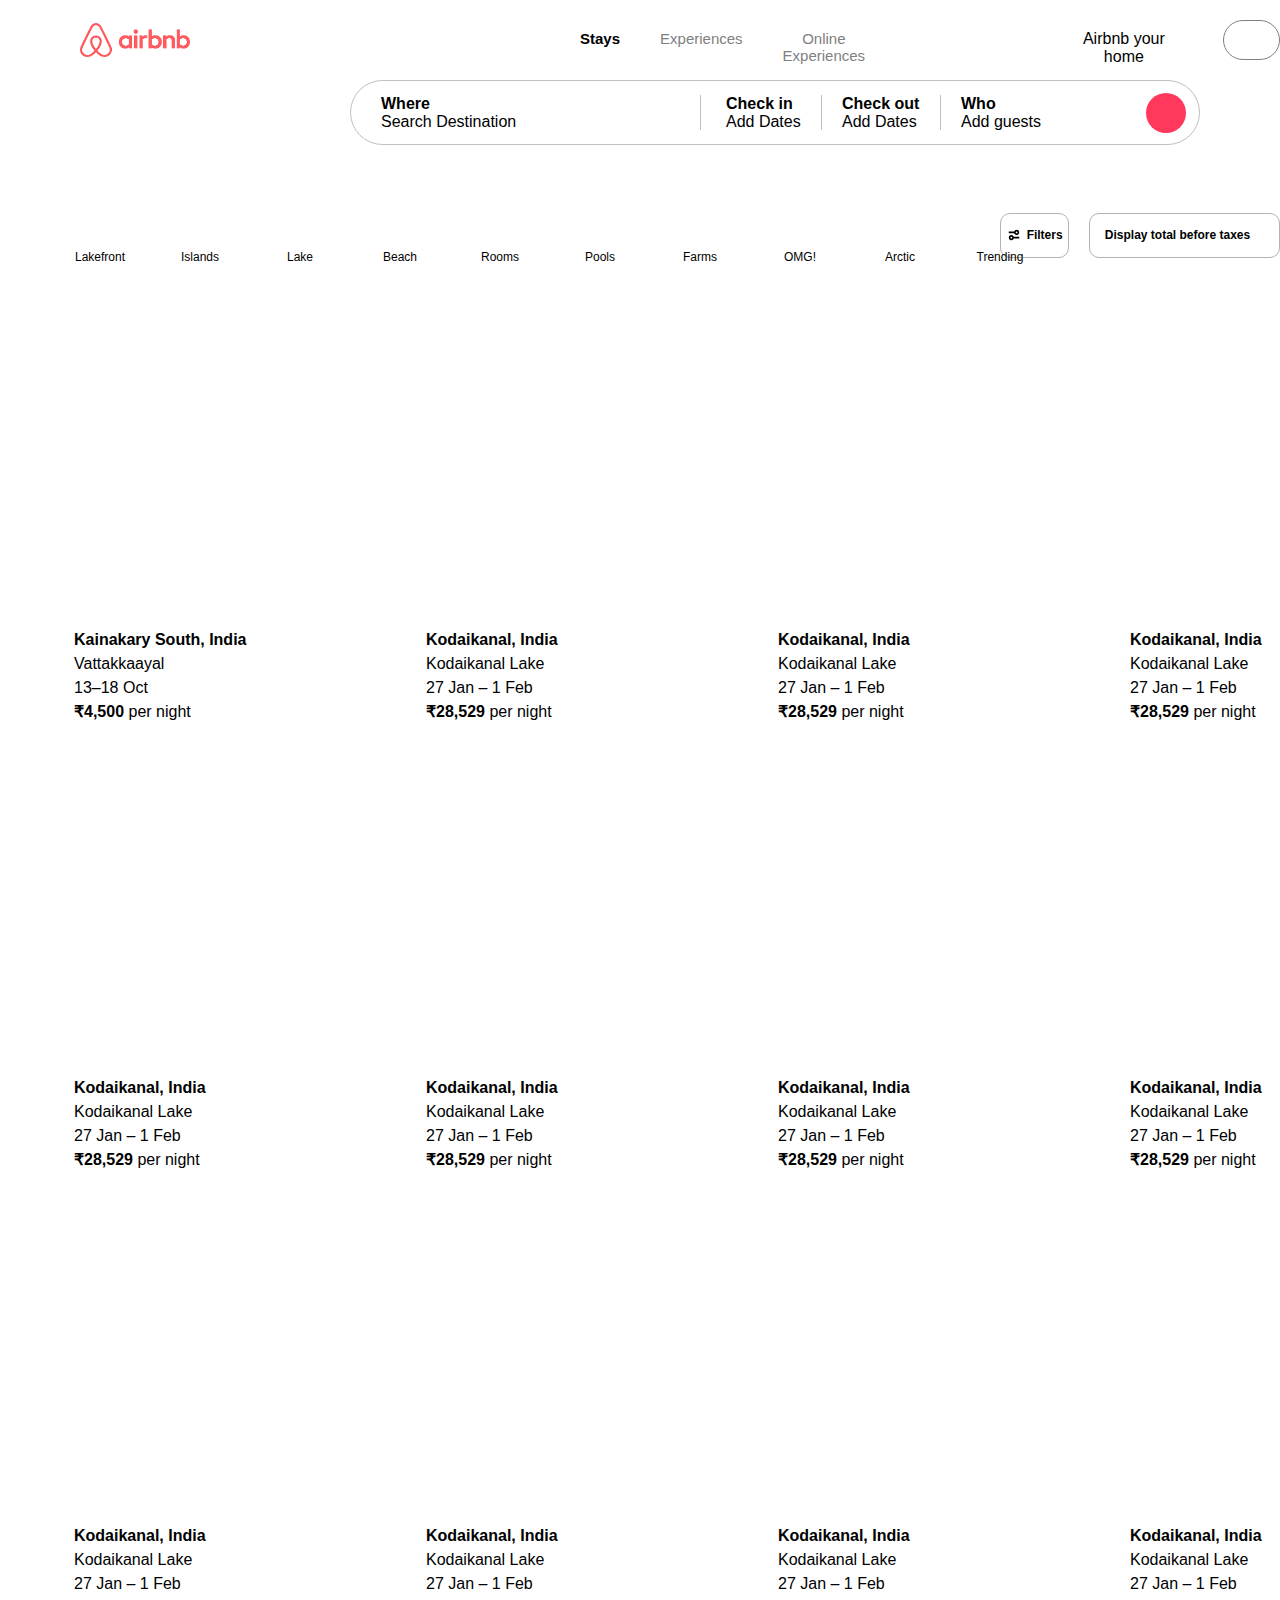
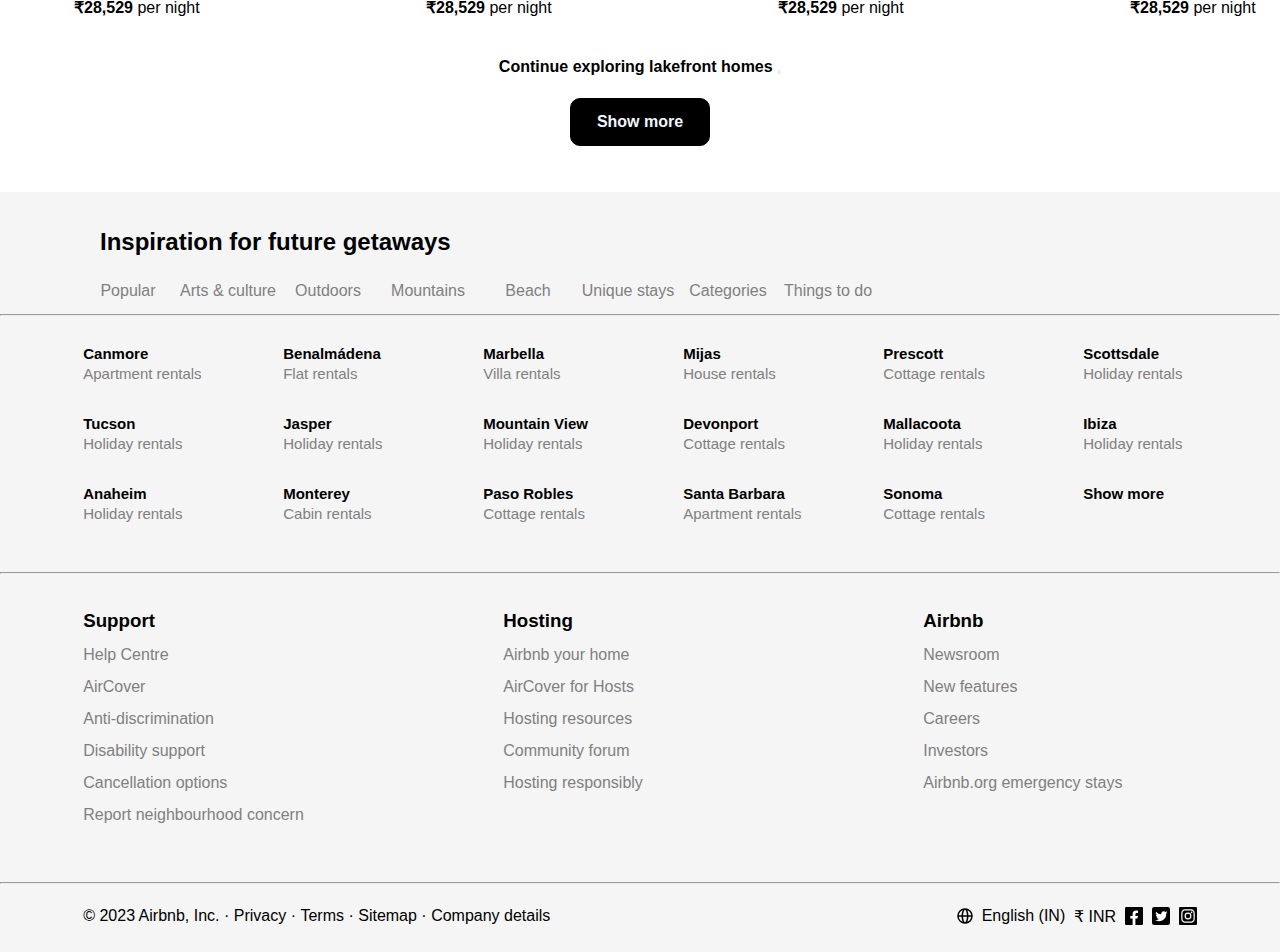
==== commit 39fd894f: "codebase update: 1>home page all room data rendering through js from data.js file,2>file structure c" ====
--- a/index.html
+++ b/index.html
@@ -217,648 +217,29 @@
       </div>
     </nav>
     <br />
-    <article>
-      <div class="parent">
+
+    <!-- all data fetched and rendered here -->
+    <section id="main-content">
+
+      <!-- <div class="parent">
         <div
           class="child1"
           style="
-            background-image: url(https://a0.muscache.com/im/pictures/miso/Hosting-14581361/original/7687891f-b0b4-4444-840e-86af2f0f30b9.jpeg?im_w=720);
+            background-image: url(${data.child1_bg_image});
           "
         >
           <i class="fa-regular fa-heart love" style="color: #ffffff"></i>
         </div>
         <div class="child2">
-          <p><b>Kainakary South, India</b></p>
-          <p>Vattakkaayal</p>
-          <p>13–18 Oct</p>
-          <p><b>₹4,500</b> per night</p>
-        </div>
-      </div>
-      <div class="parent">
-        <div
-          class="child1"
-          style="
-            background-image: url(https://a0.muscache.com/im/pictures/miso/Hosting-51720528/original/b62b92b5-deeb-4991-a2cf-df3c7bfcbf87.jpeg?im_w=720);
-          "
-        >
-          <i class="fa-regular fa-heart love" style="color: #ffffff"></i>
-        </div>
-        <div class="child2">
-          <p><b>Kodaikanal, India</b></p>
-          <p>Kodaikanal Lake</p>
-          <p>27 Jan – 1 Feb</p>
-          <p><b>₹28,529</b> per night</p>
-        </div>
-      </div>
-      <div class="parent">
-        <div
-          class="child1"
-          style="
-            background-image: url(https://a0.muscache.com/im/pictures/miso/Hosting-790233667694503683/original/e338970b-805c-4fee-8dcc-8abeedc672d6.jpeg?im_w=720);
-          "
-        >
-          <i class="fa-regular fa-heart love" style="color: #ffffff"></i>
-        </div>
-        <div class="child2">
-          <p><b>Kodaikanal, India</b></p>
-          <p>Kodaikanal Lake</p>
-          <p>27 Jan – 1 Feb</p>
-          <p><b>₹28,529</b> per night</p>
-        </div>
-      </div>
-      <div class="parent">
-        <div
-          class="child1"
-          style="
-            background-image: url(https://a0.muscache.com/im/pictures/9a374478-fa6f-4cbb-b685-5bdcf4bbe5bd.jpg?im_w=720);
-          "
-        >
-          <i class="fa-regular fa-heart love" style="color: #ffffff"></i>
-        </div>
-        <div class="child2">
-          <p><b>Kodaikanal, India</b></p>
-          <p>Kodaikanal Lake</p>
-          <p>27 Jan – 1 Feb</p>
-          <p><b>₹28,529</b> per night</p>
-        </div>
-      </div>
-      <div class="parent">
-        <div
-          class="child1"
-          style="
-            background-image: url(https://a0.muscache.com/im/pictures/c035a485-ae5a-4a3f-99de-05ec44099a7c.jpg?im_w=720);
-          "
-        >
-          <i class="fa-regular fa-heart love" style="color: #ffffff"></i>
-        </div>
-        <div class="child2">
-          <p><b>Kodaikanal, India</b></p>
-          <p>Kodaikanal Lake</p>
-          <p>27 Jan – 1 Feb</p>
-          <p><b>₹28,529</b> per night</p>
-        </div>
-      </div>
-      <div class="parent">
-        <div
-          class="child1"
-          style="
-            background-image: url(https://a0.muscache.com/im/pictures/miso/Hosting-981108796612895780/original/a65dd65f-4eac-4738-86b7-54b2b18ed8e2.jpeg?im_w=720);
-          "
-        >
-          <i class="fa-regular fa-heart love" style="color: #ffffff"></i>
-        </div>
-        <div class="child2">
-          <p><b>Kodaikanal, India</b></p>
-          <p>Kodaikanal Lake</p>
-          <p>27 Jan – 1 Feb</p>
-          <p><b>₹28,529</b> per night</p>
-        </div>
-      </div>
-      <div class="parent">
-        <div
-          class="child1"
-          style="
-            background-image: url(https://a0.muscache.com/im/pictures/miso/Hosting-738146574801149853/original/679b0a7b-edd1-4e84-90ce-649faa59d637.jpeg?im_w=720);
-          "
-        >
-          <i class="fa-regular fa-heart love" style="color: #ffffff"></i>
-        </div>
-        <div class="child2">
-          <p><b>Kodaikanal, India</b></p>
-          <p>Kodaikanal Lake</p>
-          <p>27 Jan – 1 Feb</p>
-          <p><b>₹28,529</b> per night</p>
-        </div>
-      </div>
-      <div class="parent">
-        <div
-          class="child1"
-          style="
-            background-image: url(https://a0.muscache.com/im/pictures/66251c9b-2f50-44c4-8372-7357486e888c.jpg?im_w=720);
-          "
-        >
-          <i class="fa-regular fa-heart love" style="color: #ffffff"></i>
-        </div>
-        <div class="child2">
-          <p><b>Kodaikanal, India</b></p>
-          <p>Kodaikanal Lake</p>
-          <p>27 Jan – 1 Feb</p>
-          <p><b>₹28,529</b> per night</p>
-        </div>
-      </div>
-      <div class="parent">
-        <div
-          class="child1"
-          style="
-            background-image: url(https://a0.muscache.com/im/pictures/12be7d4b-763a-47ea-85a1-07f77d721aa9.jpg?im_w=720);
-          "
-        >
-          <i class="fa-regular fa-heart love" style="color: #ffffff"></i>
-        </div>
-        <div class="child2">
-          <p><b>Kodaikanal, India</b></p>
-          <p>Kodaikanal Lake</p>
-          <p>27 Jan – 1 Feb</p>
-          <p><b>₹28,529</b> per night</p>
-        </div>
-      </div>
-      <div class="parent">
-        <div
-          class="child1"
-          style="
-            background-image: url(https://a0.muscache.com/im/pictures/miso/Hosting-37462580/original/6c04e926-b0c4-4e48-a90d-7dc8e5907770.jpeg?im_w=720);
-          "
-        >
-          <i class="fa-regular fa-heart love" style="color: #ffffff"></i>
-        </div>
-        <div class="child2">
-          <p><b>Kodaikanal, India</b></p>
-          <p>Kodaikanal Lake</p>
-          <p>27 Jan – 1 Feb</p>
-          <p><b>₹28,529</b> per night</p>
-        </div>
-      </div>
-      <div class="parent">
-        <div
-          class="child1"
-          style="
-            background-image: url(https://a0.muscache.com/im/pictures/5563bb2c-cd62-4499-bbc3-d86ff58d4005.jpg?im_w=720);
-          "
-        >
-          <i class="fa-regular fa-heart love" style="color: #ffffff"></i>
-        </div>
-        <div class="child2">
-          <p><b>Kodaikanal, India</b></p>
-          <p>Kodaikanal Lake</p>
-          <p>27 Jan – 1 Feb</p>
-          <p><b>₹28,529</b> per night</p>
-        </div>
-      </div>
-      <div class="parent">
-        <div
-          class="child1"
-          style="
-            background-image: url(https://a0.muscache.com/im/pictures/miso/Hosting-837386024022844985/original/34de46f5-c129-496b-a33a-ca9811f4a3f8.jpeg?im_w=720);
-          "
-        >
-          <i class="fa-regular fa-heart love" style="color: #ffffff"></i>
-        </div>
-        <div class="child2">
-          <p><b>Kodaikanal, India</b></p>
-          <p>Kodaikanal Lake</p>
-          <p>27 Jan – 1 Feb</p>
-          <p><b>₹28,529</b> per night</p>
-        </div>
-      </div>
-      <div class="parent">
-        <div
-          class="child1"
-          style="
-            background-image: url(https://a0.muscache.com/im/pictures/8409860/c7234a9e_original.jpg?im_w=720);
-          "
-        >
-          <i class="fa-regular fa-heart love" style="color: #ffffff"></i>
-        </div>
-        <div class="child2">
-          <p><b>Kodaikanal, India</b></p>
-          <p>Kodaikanal Lake</p>
-          <p>27 Jan – 1 Feb</p>
-          <p><b>₹28,529</b> per night</p>
-        </div>
-      </div>
-      <div class="parent">
-        <div
-          class="child1"
-          style="
-            background-image: url(https://a0.muscache.com/im/pictures/miso/Hosting-830541419597327626/original/c94c8053-19c6-4028-8956-7acf8c6befd8.jpeg?im_w=720);
-          "
-        >
-          <i class="fa-regular fa-heart love" style="color: #ffffff"></i>
-        </div>
-        <div class="child2">
-          <p><b>Kodaikanal, India</b></p>
-          <p>Kodaikanal Lake</p>
-          <p>27 Jan – 1 Feb</p>
-          <p><b>₹28,529</b> per night</p>
-        </div>
-      </div>
-      <div class="parent">
-        <div
-          class="child1"
-          style="
-            background-image: url(https://a0.muscache.com/im/pictures/miso/Hosting-959232694256663425/original/07106b78-81c7-4b75-834a-9ca0a26751bb.jpeg?im_w=720);
-          "
-        >
-          <i class="fa-regular fa-heart love" style="color: #ffffff"></i>
-        </div>
-        <div class="child2">
-          <p><b>Kodaikanal, India</b></p>
-          <p>Kodaikanal Lake</p>
-          <p>27 Jan – 1 Feb</p>
-          <p><b>₹28,529</b> per night</p>
-        </div>
-      </div>
-      <div class="parent">
-        <div
-          class="child1"
-          style="
-            background-image: url(https://a0.muscache.com/im/pictures/miso/Hosting-54388500/original/46568818-e2eb-4e05-bf61-0a961194706a.jpeg?im_w=720);
-          "
-        >
-          <i class="fa-regular fa-heart love" style="color: #ffffff"></i>
-        </div>
-        <div class="child2">
-          <p><b>Kodaikanal, India</b></p>
-          <p>Kodaikanal Lake</p>
-          <p>27 Jan – 1 Feb</p>
-          <p><b>₹28,529</b> per night</p>
-        </div>
-      </div>
-      <div class="parent">
-        <div
-          class="child1"
-          style="
-            background-image: url(https://a0.muscache.com/im/pictures/miso/Hosting-924368218447045064/original/69bb902f-2f78-47c9-927d-1d5540fc2128.jpeg?im_w=720);
-          "
-        >
-          <i class="fa-regular fa-heart love" style="color: #ffffff"></i>
-        </div>
-        <div class="child2">
-          <p><b>Kodaikanal, India</b></p>
-          <p>Kodaikanal Lake</p>
-          <p>27 Jan – 1 Feb</p>
-          <p><b>₹28,529</b> per night</p>
-        </div>
-      </div>
-      <div class="parent">
-        <div
-          class="child1"
-          style="
-            background-image: url(https://a0.muscache.com/im/pictures/miso/Hosting-837394104624606884/original/f27e42b3-3f6c-44b6-a164-50dd96119382.jpeg?im_w=720);
-          "
-        >
-          <i class="fa-regular fa-heart love" style="color: #ffffff"></i>
-        </div>
-        <div class="child2">
-          <p><b>Kodaikanal, India</b></p>
-          <p>Kodaikanal Lake</p>
-          <p>27 Jan – 1 Feb</p>
-          <p><b>₹28,529</b> per night</p>
-        </div>
-      </div>
-      <div class="parent">
-        <div
-          class="child1"
-          style="
-            background-image: url(https://a0.muscache.com/im/pictures/miso/Hosting-696251951098942075/original/e7d4fe96-d6f0-444d-ae73-82921fadae4f.jpeg?im_w=720);
-          "
-        >
-          <i class="fa-regular fa-heart love" style="color: #ffffff"></i>
-        </div>
-        <div class="child2">
-          <p><b>Kodaikanal, India</b></p>
-          <p>Kodaikanal Lake</p>
-          <p>27 Jan – 1 Feb</p>
-          <p><b>₹28,529</b> per night</p>
-        </div>
-      </div>
-      <div class="parent">
-        <div
-          class="child1"
-          style="
-            background-image: url(https://a0.muscache.com/im/pictures/e56d3f29-8f49-4e62-adda-c90449f387cd.jpg?im_w=720);
-          "
-        >
-          <i class="fa-regular fa-heart love" style="color: #ffffff"></i>
-        </div>
-        <div class="child2">
-          <p><b>Kodaikanal, India</b></p>
-          <p>Kodaikanal Lake</p>
-          <p>27 Jan – 1 Feb</p>
-          <p><b>₹28,529</b> per night</p>
-        </div>
-      </div>
-      <div class="parent">
-        <div
-          class="child1"
-          style="
-            background-image: url(https://a0.muscache.com/im/pictures/miso/Hosting-28272031/original/80668523-9f10-406c-8073-707dffd18b61.jpeg?im_w=720);
-          "
-        >
-          <i class="fa-regular fa-heart love" style="color: #ffffff"></i>
-        </div>
-        <div class="child2">
-          <p><b>Kodaikanal, India</b></p>
-          <p>Kodaikanal Lake</p>
-          <p>27 Jan – 1 Feb</p>
-          <p><b>₹28,529</b> per night</p>
-        </div>
-      </div>
-      <div class="parent">
-        <div
-          class="child1"
-          style="
-            background-image: url(https://a0.muscache.com/im/pictures/c7c7c26a-7c4f-4b81-a7e2-0273aee20711.jpg?im_w=720);
-          "
-        >
-          <i class="fa-regular fa-heart love" style="color: #ffffff"></i>
-        </div>
-        <div class="child2">
-          <p><b>Kodaikanal, India</b></p>
-          <p>Kodaikanal Lake</p>
-          <p>27 Jan – 1 Feb</p>
-          <p><b>₹28,529</b> per night</p>
-        </div>
-      </div>
-      <div class="parent">
-        <div
-          class="child1"
-          style="
-            background-image: url(https://a0.muscache.com/im/pictures/75e32038-f42d-47ac-8f57-9e4a3ec4e34c.jpg?im_w=720);
-          "
-        >
-          <i class="fa-regular fa-heart love" style="color: #ffffff"></i>
-        </div>
-        <div class="child2">
-          <p><b>Kodaikanal, India</b></p>
-          <p>Kodaikanal Lake</p>
-          <p>27 Jan – 1 Feb</p>
-          <p><b>₹28,529</b> per night</p>
-        </div>
-      </div>
-      <div class="parent">
-        <div
-          class="child1"
-          style="
-            background-image: url(https://a0.muscache.com/im/pictures/0a8a77a4-a39d-4e36-8a6b-4b15c1367721.jpg?im_w=720);
-          "
-        >
-          <i class="fa-regular fa-heart love" style="color: #ffffff"></i>
-        </div>
-        <div class="child2">
-          <p><b>Kodaikanal, India</b></p>
-          <p>Kodaikanal Lake</p>
-          <p>27 Jan – 1 Feb</p>
-          <p><b>₹28,529</b> per night</p>
-        </div>
-      </div>
-      <div class="parent">
-        <div
-          class="child1"
-          style="
-            background-image: url(https://a0.muscache.com/im/pictures/4ae851cf-7f22-41df-8518-d737961866f5.jpg?im_w=720);
-          "
-        >
-          <i class="fa-regular fa-heart love" style="color: #ffffff"></i>
-        </div>
-        <div class="child2">
-          <p><b>Kodaikanal, India</b></p>
-          <p>Kodaikanal Lake</p>
-          <p>27 Jan – 1 Feb</p>
-          <p><b>₹28,529</b> per night</p>
-        </div>
-      </div>
-      <div class="parent">
-        <div
-          class="child1"
-          style="
-            background-image: url(https://a0.muscache.com/im/pictures/c7c7c26a-7c4f-4b81-a7e2-0273aee20711.jpg?im_w=720);
-          "
-        >
-          <i class="fa-regular fa-heart love" style="color: #ffffff"></i>
-        </div>
-        <div class="child2">
-          <p><b>Kodaikanal, India</b></p>
-          <p>Kodaikanal Lake</p>
-          <p>27 Jan – 1 Feb</p>
-          <p><b>₹28,529</b> per night</p>
-        </div>
-      </div>
-      <div class="parent">
-        <div
-          class="child1"
-          style="
-            background-image: url(https://a0.muscache.com/im/pictures/miso/Hosting-738161906652663341/original/6c407958-f746-4dc5-b2c9-ee14006a16eb.jpeg?im_w=720);
-          "
-        >
-          <i class="fa-regular fa-heart love" style="color: #ffffff"></i>
-        </div>
-        <div class="child2">
-          <p><b>Kodaikanal, India</b></p>
-          <p>Kodaikanal Lake</p>
-          <p>27 Jan – 1 Feb</p>
-          <p><b>₹28,529</b> per night</p>
-        </div>
-      </div>
-      <div class="parent">
-        <div
-          class="child1"
-          style="
-            background-image: url(https://a0.muscache.com/im/pictures/71b77a37-072e-4814-ab89-292dbe089cd9.jpg?im_w=720);
-          "
-        >
-          <i class="fa-regular fa-heart love" style="color: #ffffff"></i>
-        </div>
-        <div class="child2">
-          <p><b>Kodaikanal, India</b></p>
-          <p>Kodaikanal Lake</p>
-          <p>27 Jan – 1 Feb</p>
-          <p><b>₹28,529</b> per night</p>
-        </div>
-      </div>
-      <div class="parent">
-        <div
-          class="child1"
-          style="
-            background-image: url(https://a0.muscache.com/im/pictures/miso/Hosting-637521886096719561/original/869821ea-0d60-4faf-a36c-625029fbbfdc.jpeg?im_w=720);
-          "
-        >
-          <i class="fa-regular fa-heart love" style="color: #ffffff"></i>
-        </div>
-        <div class="child2">
-          <p><b>Kodaikanal, India</b></p>
-          <p>Kodaikanal Lake</p>
-          <p>27 Jan – 1 Feb</p>
-          <p><b>₹28,529</b> per night</p>
-        </div>
-      </div>
-      <div class="parent">
-        <div
-          class="child1"
-          style="
-            background-image: url(https://a0.muscache.com/im/pictures/miso/Hosting-801042509583503285/original/350eefde-d10a-4c8d-aafc-ec88254f5700.jpeg?im_w=720);
-          "
-        >
-          <i class="fa-regular fa-heart love" style="color: #ffffff"></i>
-        </div>
-        <div class="child2">
-          <p><b>Kodaikanal, India</b></p>
-          <p>Kodaikanal Lake</p>
-          <p>27 Jan – 1 Feb</p>
-          <p><b>₹28,529</b> per night</p>
-        </div>
-      </div>
-      <div class="parent">
-        <div
-          class="child1"
-          style="
-            background-image: url(https://a0.muscache.com/im/pictures/miso/Hosting-801063709527180557/original/83b99e6c-0d3c-4987-abd7-37ff3ac6fd1c.jpeg?im_w=720);
-          "
-        >
-          <i class="fa-regular fa-heart love" style="color: #ffffff"></i>
-        </div>
-        <div class="child2">
-          <p><b>Kodaikanal, India</b></p>
-          <p>Kodaikanal Lake</p>
-          <p>27 Jan – 1 Feb</p>
-          <p><b>₹28,529</b> per night</p>
-        </div>
-      </div>
-      <div class="parent">
-        <div
-          class="child1"
-          style="
-            background-image: url(https://a0.muscache.com/im/pictures/a2ae0935-8ea5-43a8-a111-165926c83ac7.jpg?im_w=720);
-          "
-        >
-          <i class="fa-regular fa-heart love" style="color: #ffffff"></i>
-        </div>
-        <div class="child2">
-          <p><b>Kodaikanal, India</b></p>
-          <p>Kodaikanal Lake</p>
-          <p>27 Jan – 1 Feb</p>
-          <p><b>₹28,529</b> per night</p>
-        </div>
-      </div>
-      <div class="parent">
-        <div
-          class="child1"
-          style="
-            background-image: url(https://a0.muscache.com/im/pictures/2d07972b-c829-456e-ba5d-f5aab0133736.jpg?im_w=720);
-          "
-        >
-          <i class="fa-regular fa-heart love" style="color: #ffffff"></i>
-        </div>
-        <div class="child2">
-          <p><b>Kodaikanal, India</b></p>
-          <p>Kodaikanal Lake</p>
-          <p>27 Jan – 1 Feb</p>
-          <p><b>₹28,529</b> per night</p>
-        </div>
-      </div>
-      <div class="parent">
-        <div
-          class="child1"
-          style="
-            background-image: url(https://a0.muscache.com/im/pictures/2b535348-fa20-4532-8e66-17fe78a04642.jpg?im_w=720);
-          "
-        >
-          <i class="fa-regular fa-heart love" style="color: #ffffff"></i>
-        </div>
-        <div class="child2">
-          <p><b>Kodaikanal, India</b></p>
-          <p>Kodaikanal Lake</p>
-          <p>27 Jan – 1 Feb</p>
-          <p><b>₹28,529</b> per night</p>
-        </div>
-      </div>
-      <div class="parent">
-        <div
-          class="child1"
-          style="
-            background-image: url(https://a0.muscache.com/im/pictures/69987904/015a422e_original.jpg?im_w=720);
-          "
-        >
-          <i class="fa-regular fa-heart love" style="color: #ffffff"></i>
-        </div>
-        <div class="child2">
-          <p><b>Kodaikanal, India</b></p>
-          <p>Kodaikanal Lake</p>
-          <p>27 Jan – 1 Feb</p>
-          <p><b>₹28,529</b> per night</p>
-        </div>
-      </div>
-      <div class="parent">
-        <div
-          class="child1"
-          style="
-            background-image: url(https://a0.muscache.com/im/pictures/miso/Hosting-888826359906290076/original/79c8e4be-75ea-4790-8c25-0637caa8e0de.jpeg?im_w=720);
-          "
-        >
-          <i class="fa-regular fa-heart love" style="color: #ffffff"></i>
-        </div>
-        <div class="child2">
-          <p><b>Kodaikanal, India</b></p>
-          <p>Kodaikanal Lake</p>
-          <p>27 Jan – 1 Feb</p>
-          <p><b>₹28,529</b> per night</p>
-        </div>
-      </div>
-      <div class="parent">
-        <div
-          class="child1"
-          style="
-            background-image: url(https://a0.muscache.com/im/pictures/miso/Hosting-948122787106885326/original/9eb89c95-b341-4d5f-be72-62cdc0924e82.jpeg?im_w=720);
-          "
-        >
-          <i class="fa-regular fa-heart love" style="color: #ffffff"></i>
-        </div>
-        <div class="child2">
-          <p><b>Kodaikanal, India</b></p>
-          <p>Kodaikanal Lake</p>
-          <p>27 Jan – 1 Feb</p>
-          <p><b>₹28,529</b> per night</p>
-        </div>
-      </div>
-      <div class="parent">
-        <div
-          class="child1"
-          style="
-            background-image: url(https://a0.muscache.com/im/pictures/miso/Hosting-21209715/original/4a770bd5-575b-410a-af3e-38fcf3413330.jpeg?im_w=720);
-          "
-        >
-          <i class="fa-regular fa-heart love" style="color: #ffffff"></i>
-        </div>
-        <div class="child2">
-          <p><b>Kodaikanal, India</b></p>
-          <p>Kodaikanal Lake</p>
-          <p>27 Jan – 1 Feb</p>
-          <p><b>₹28,529</b> per night</p>
-        </div>
-      </div>
-      <div class="parent">
-        <div
-          class="child1"
-          style="
-            background-image: url(https://a0.muscache.com/im/pictures/miso/Hosting-900512960248504013/original/b3820974-38c8-48d4-b122-48191f7dec5a.jpeg?im_w=720);
-          "
-        >
-          <i class="fa-regular fa-heart love" style="color: #ffffff"></i>
-        </div>
-        <div class="child2">
-          <p><b>Kodaikanal, India</b></p>
-          <p>Kodaikanal Lake</p>
-          <p>27 Jan – 1 Feb</p>
-          <p><b>₹28,529</b> per night</p>
-        </div>
-      </div>
-      <div class="parent">
-        <div
-          class="child1"
-          style="
-            background-image: url(https://a0.muscache.com/im/pictures/miso/Hosting-593008013866152184/original/2037e20c-649c-4103-a479-7fe332063b98.jpeg?im_w=720);
-          "
-        >
-          <i class="fa-regular fa-heart love" style="color: #ffffff"></i>
-        </div>
-        <div class="child2">
-          <p><b>Kodaikanal, India</b></p>
-          <p>Kodaikanal Lake</p>
-          <p>27 Jan – 1 Feb</p>
-          <p><b>₹28,529</b> per night</p>
-        </div>
-      </div>
-    </article>
+          <p><b>${data.child2_location}</b></p>
+          <p>${data.child2_place}</p>
+          <p>${data.child2_date}</p>
+          <p><b>₹${data.child2_price}</b> per night</p>
+        </div>
+      </div> -->
+      
+    </section>
+
     <br /><br /><br />
     <div id="con">
       <b>Continue exploring lakefront homes</b> <button></button>
@@ -1086,5 +467,7 @@
         </div>
       </div>
     </footer>
+
+    <script src="./assets/js/app.js"></script>
   </body>
 </html>
--- a/Pages/AirbnbHome.css
+++ b/Pages/AirbnbHome.css
@@ -274,16 +274,21 @@
 }
 
 
-article {
-    height: 4500px;
-    width: 90%;
-    margin-left: 5%;
+#main-content {
+    height: auto;
+    width: 90vw;
+    margin:0 auto;
     /* background-color: chocolate; */
-    display: grid;
+    /* display: grid;
     grid-template-columns: 320px 320px 320px 320px;
     grid-template-rows: 400px;
     align-content: space-between;
-    justify-content: space-between;
+    justify-content: space-between; */
+    display: grid;
+    grid-template-columns: repeat(4,320px);
+    grid-template-rows: auto;
+    gap: 2rem;
+    row-gap: 3rem;
 }
 
 .parent {
